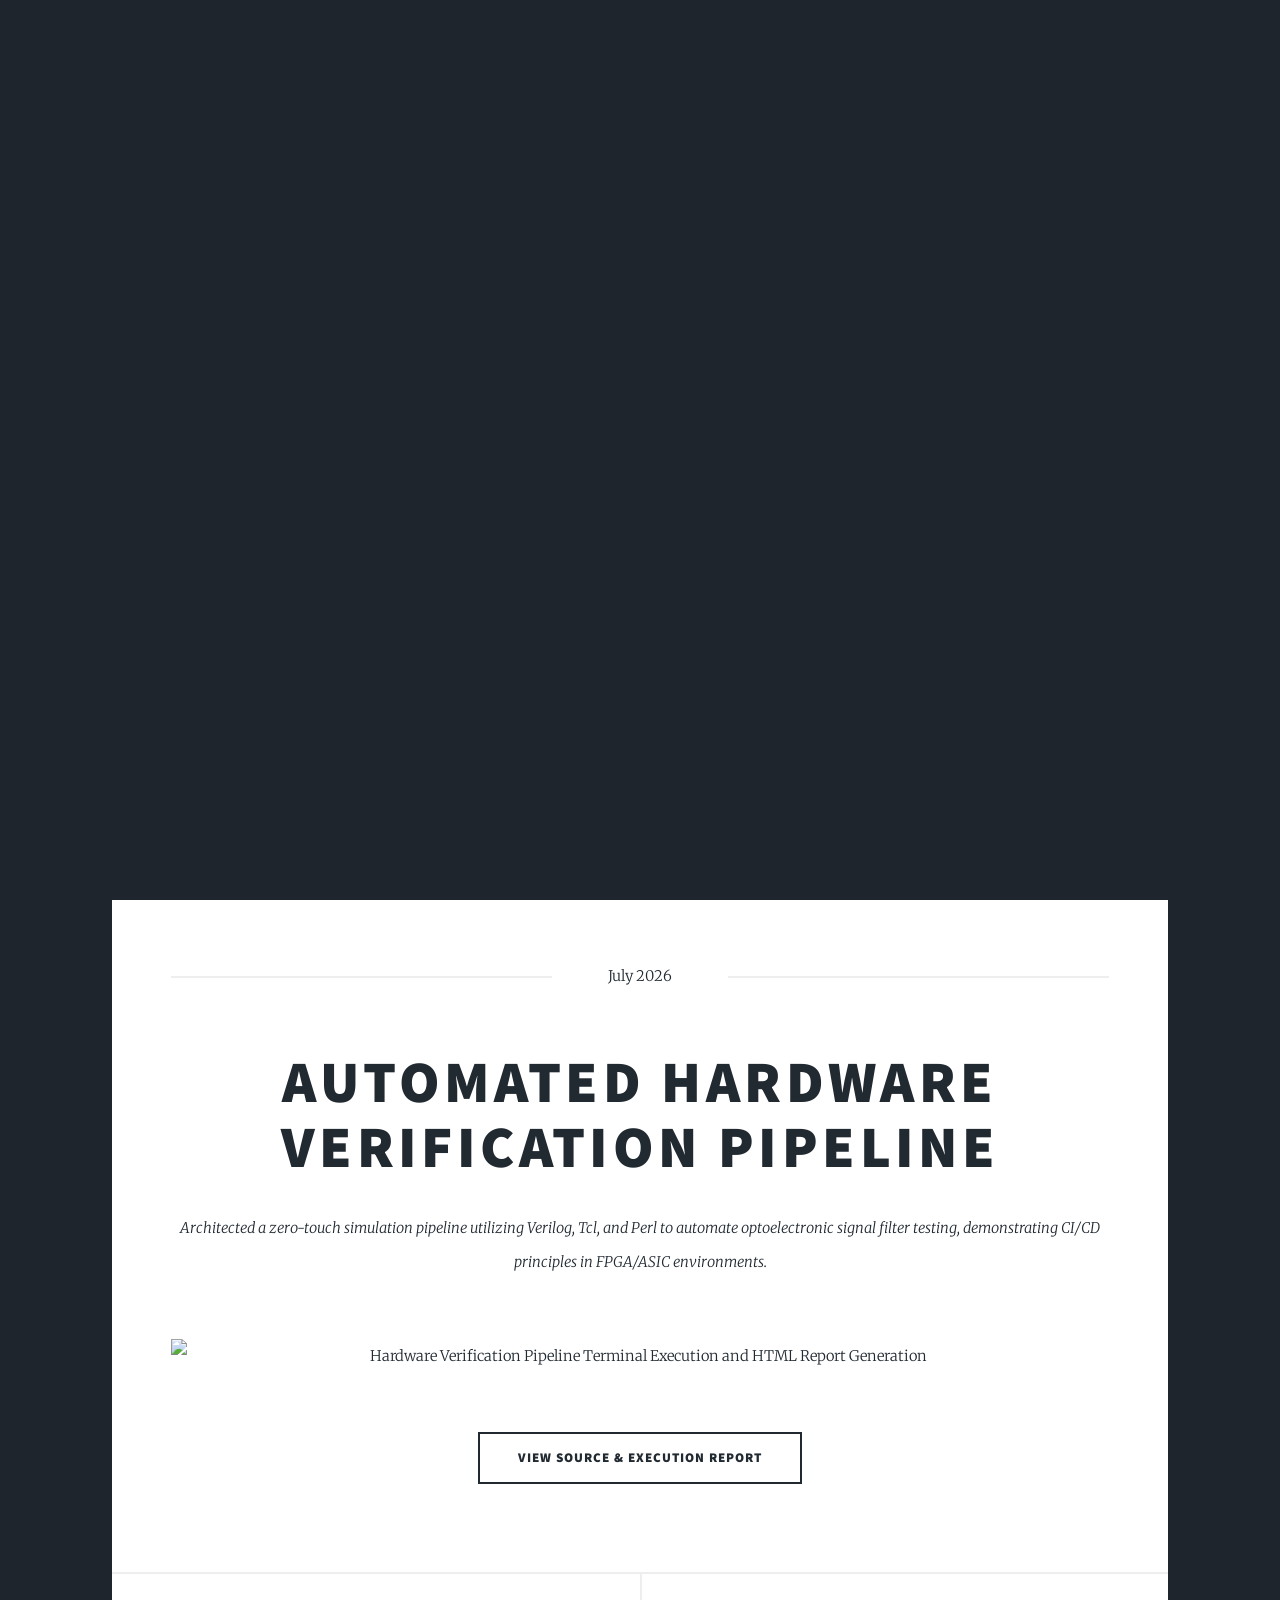
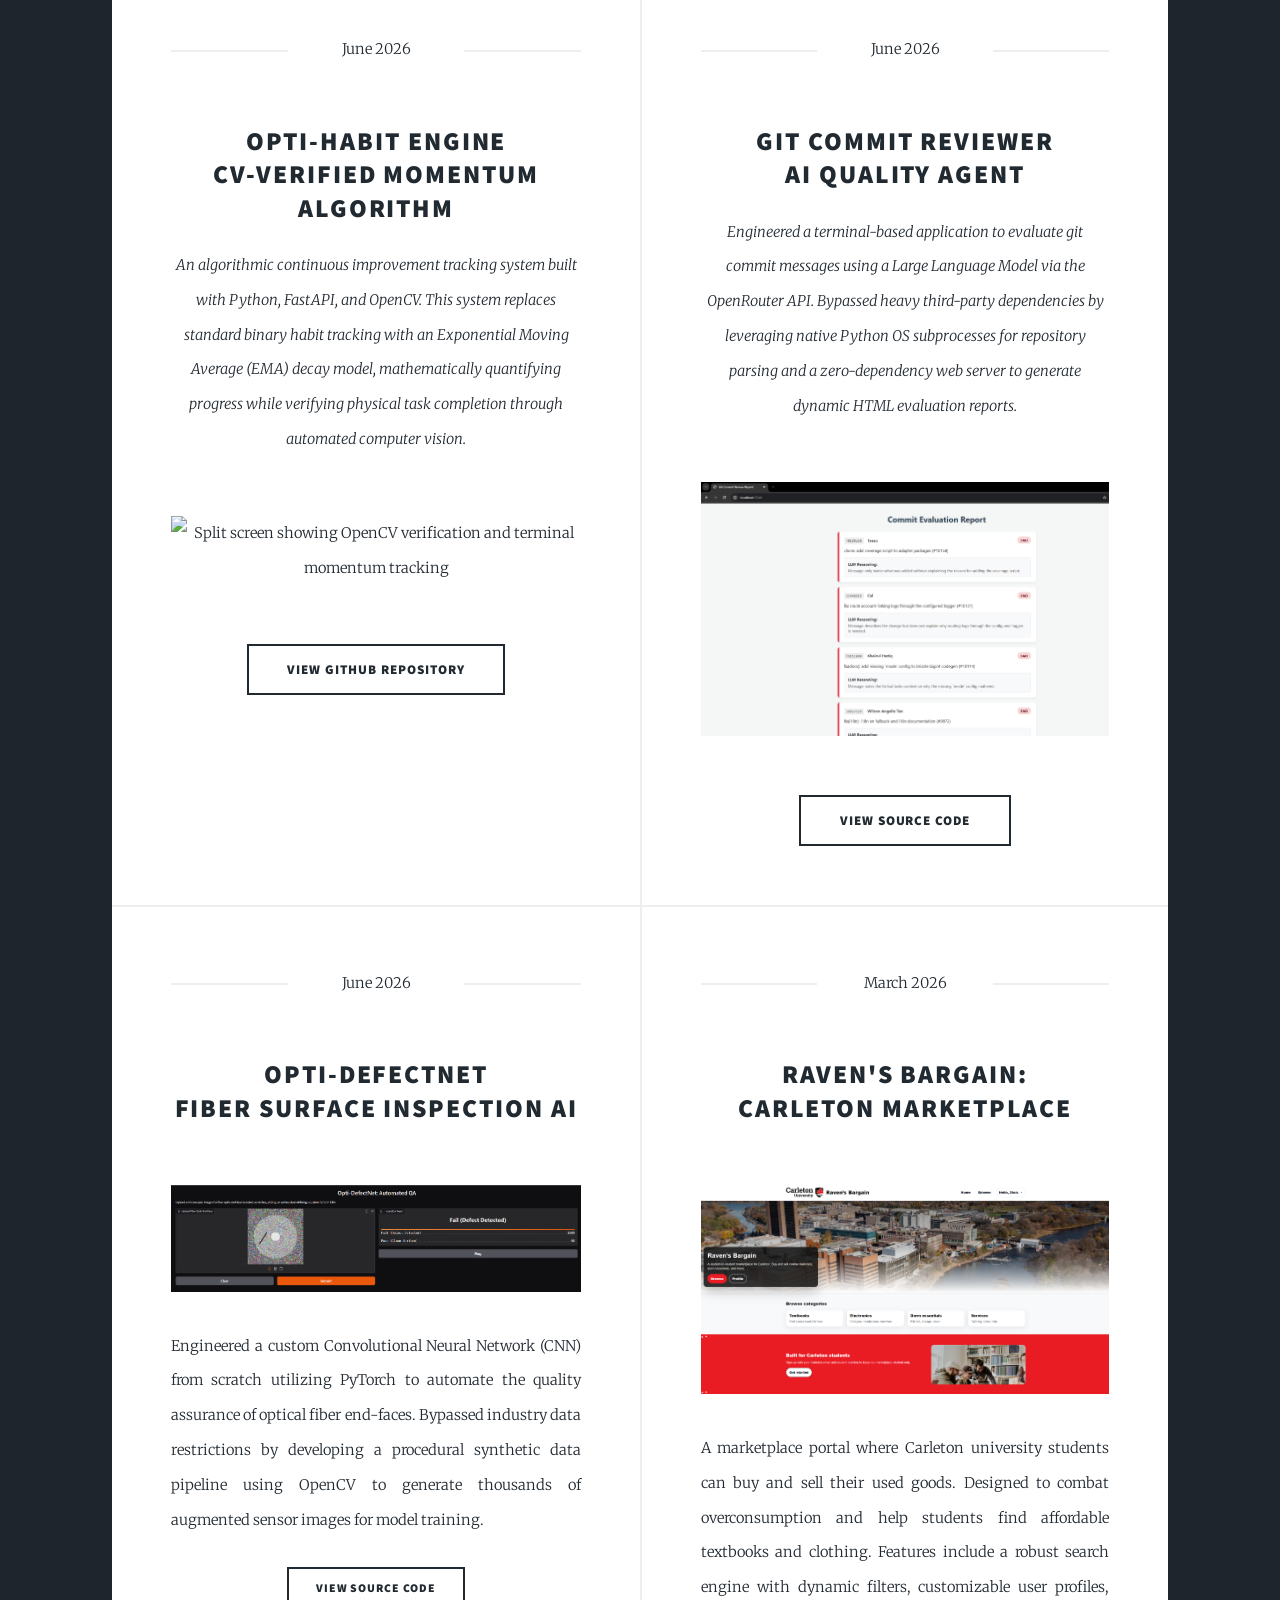
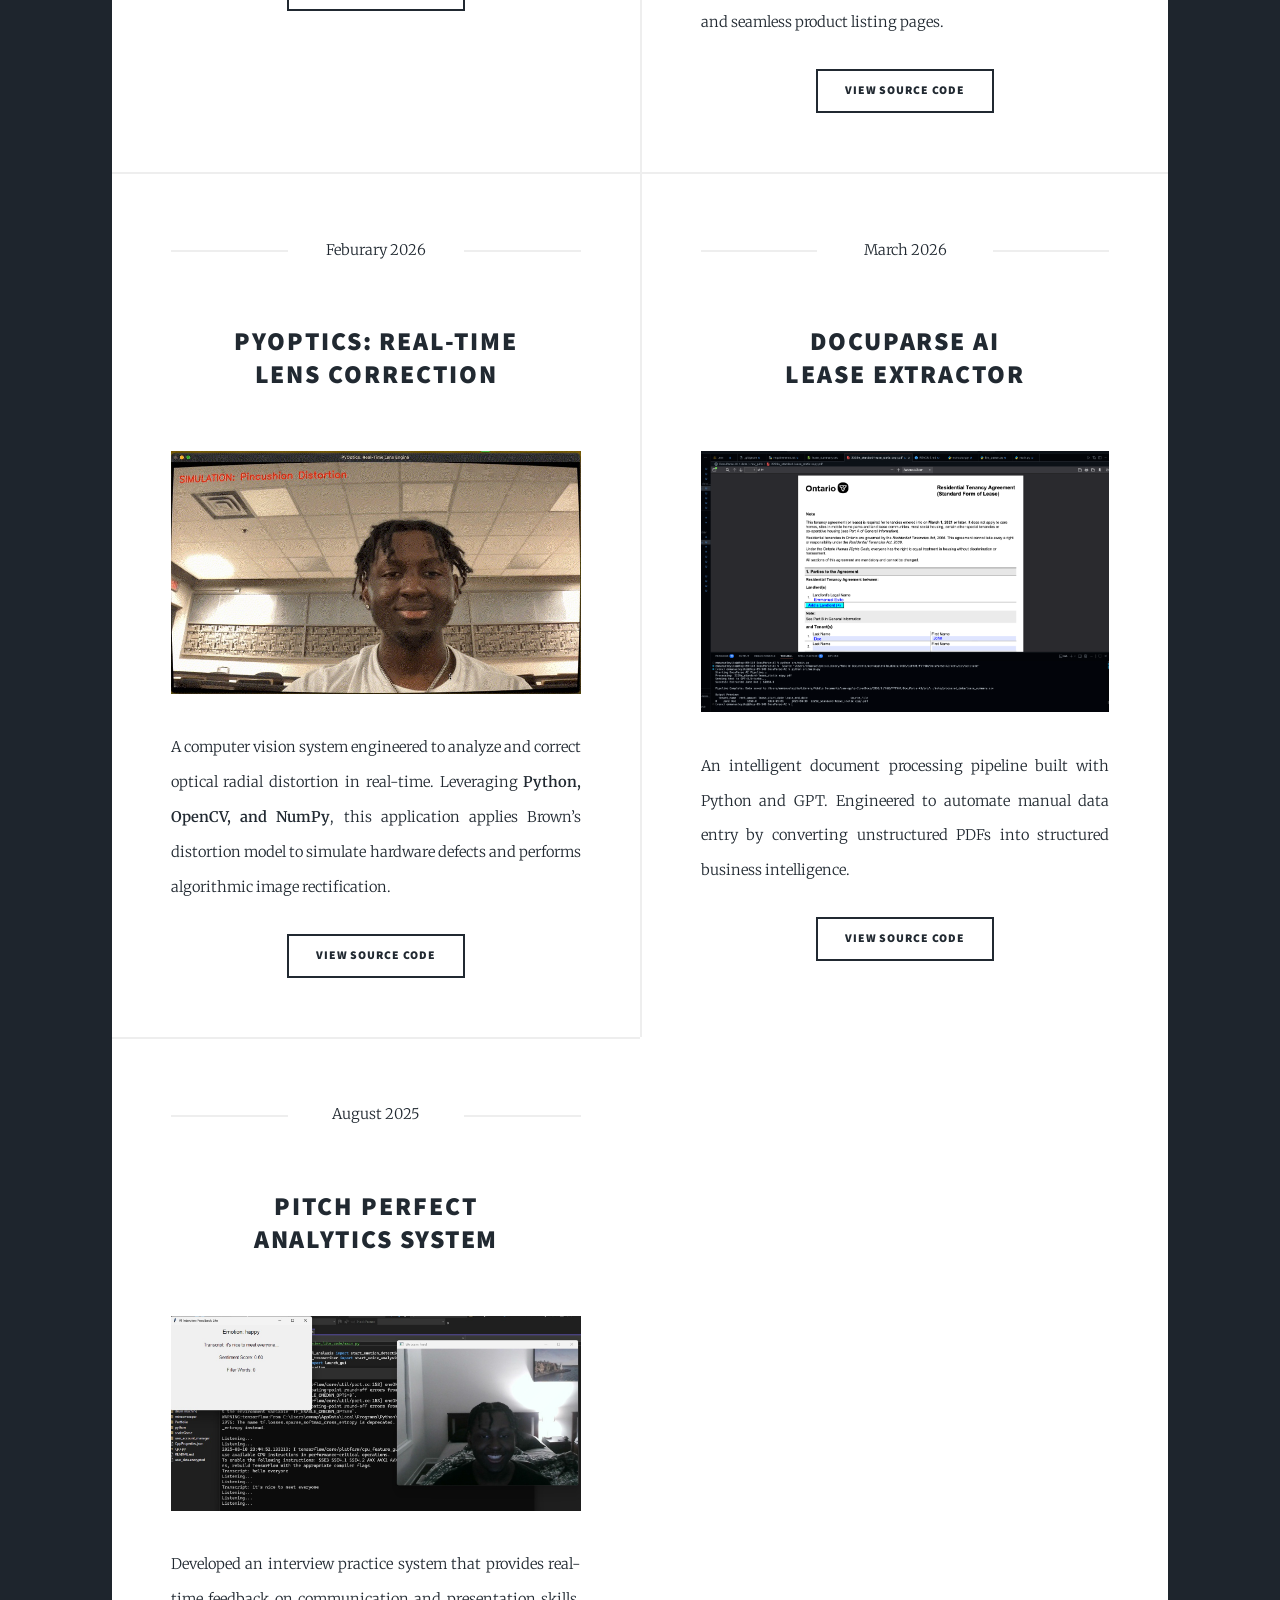
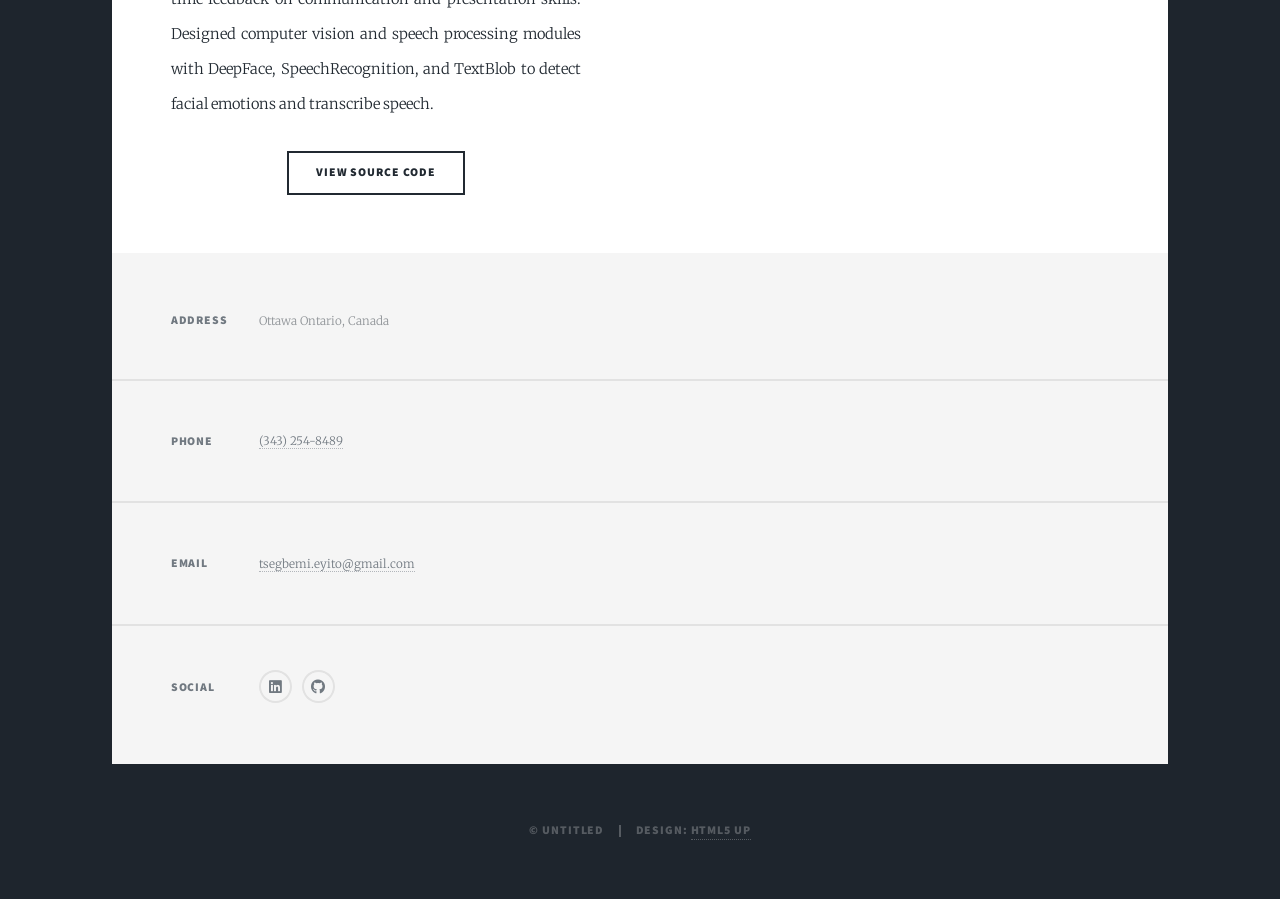
==== index.html @ b5f5ce16 "Refactor index.html for improved structure and content" ====
<!DOCTYPE HTML>
<html>
	<head>
		<title>Oritse-Tsegbemi's Portfolio</title>
		<meta charset="utf-8" />
		<meta name="viewport" content="width=device-width, initial-scale=1, user-scalable=no" />
		<link rel="stylesheet" href="assets/css/main.css" />
		<noscript><link rel="stylesheet" href="assets/css/noscript.css" /></noscript>
	</head>
	<body class="is-preload">

		<div id="wrapper" class="fade-in">

				<div id="intro">
						<h1>Oritse-Tsegbemi's <br />
						Portfolio</h1>
						<p>Bachelor of Information Technology undergraduate student specializing in Optical Systems <a href="https://www.linkedin.com/in/oritse-tsegbemi-eyito-aa58032a1/" target = "_blank" > <br /> @Oritse-Tsegbemi</a>
						<ul class="actions">
							<li><a href="#header" class="button icon solid solo fa-arrow-down scrolly">Continue</a></li>
						</ul>
					</div>

				<header id="header">
						<a href="index.html" class="logo">Oritse-Tsegbemi</a>
					</header>

				<nav id="nav">
						<ul class="links">
							<li class="active"><a href="index.html">Projects</a></li>
							<li><a href="reports.html">Reports</a></li>
							<li><a href="presentations.html">Presentations</a></li>
						</ul>
						<ul class="icons">
								<li><a href="https://www.linkedin.com/in/oritse-tsegbemi-eyito-aa58032a1/" target = "_blank" class="icon brands alt fa-linkedin"><span class="label">linkedin</span></a></li>
								<li><a href="https://github.com/EyitoCODE" target = "_blank"  class="icon brands alt fa-github"><span class="label">GitHub</span></a></li>
						</ul>
					</nav>

			<div id="main">




				<!-- FEATURED PROJECT: Automated Hardware Verification -->
<article class="post featured">
    <header class="major">
        <span class="date">July 2026</span>
        <h2><a href="https://github.com/eyitocode/automated-hw-verification" target="_blank" rel="noopener noreferrer">Automated Hardware<br />Verification Pipeline</a></h2>
        <p>Architected a zero-touch simulation pipeline utilizing Verilog, Tcl, and Perl to automate optoelectronic signal filter testing, demonstrating CI/CD principles in FPGA/ASIC environments.</p>
    </header>
    <a href="https://github.com/eyitocode/automated-hw-verification" target="_blank" rel="noopener noreferrer" class="image main">
        <img src="images/Projects/hw_verification_demo.gif" alt="Hardware Verification Pipeline Terminal Execution and HTML Report Generation" />
    </a>
    <ul class="actions special">
        <li><a href="https://github.com/eyitocode/automated-hw-verification" target="_blank" rel="noopener noreferrer" class="button large">View Source & Execution Report</a></li>
    </ul>
</article>



    <section class="posts"> 
	
		<article>
    <header class="major">
        <span class="date">June 2026</span>
        <h2><a href="https://github.com/eyitocode/opti-habit-engine">Opti-Habit Engine<br />
        CV-Verified Momentum Algorithm</a></h2>
        <p>An algorithmic continuous improvement tracking system built with Python, FastAPI, and OpenCV. This system replaces standard binary habit tracking with an Exponential Moving Average (EMA) decay model, mathematically quantifying progress while verifying physical task completion through automated computer vision.</p>
    </header>
    <a href="https://github.com/eyitocode/opti-habit-engine" class="image main"><img src="images/Projects/opti_habit_demo.gif" alt="Split screen showing OpenCV verification and terminal momentum tracking" /></a>
    <ul class="actions special">
        <li><a href="https://github.com/eyitocode/opti-habit-engine" class="button large">View GitHub Repository</a></li>
    </ul>
</article>
   
		<article>
        <header class="major">
            <span class="date">June 2026</span>
            <h2><a href="https://github.com/EyitoCODE/Git-commit-reviewer.git" target="_blank">Git Commit Reviewer<br />
            AI Quality Agent</a></h2>
            <p>Engineered a terminal-based application to evaluate git commit messages using a Large Language Model via the OpenRouter API. Bypassed heavy third-party dependencies by leveraging native Python OS subprocesses for repository parsing and a zero-dependency web server to generate dynamic HTML evaluation reports.</p>
        </header>
        <a href="https://github.com/EyitoCODE/Git-commit-reviewer.git" target="_blank" class="image main">
            <img src="images/Projects/git-commit-review-report.png" alt="Generated HTML Evaluation Report from Git Commit Reviewer" />
        </a>
        <ul class="actions special">
            <li><a href="https://github.com/EyitoCODE/Git-commit-reviewer.git" target="_blank" class="button large">View Source Code</a></li>
        </ul>
    </article>
		
        <article>
            <header class="major">
                <span class="date">June 2026</span>
                <h2><a href="https://github.com/EyitoCODE/opti-defectnet" target="_blank">Opti-DefectNet<br />
                Fiber Surface Inspection AI</a></h2>
            </header>
            <a href="https://github.com/EyitoCODE/opti-defectnet" target="_blank" class="image fit">
                <img src="images/Projects/opti_defect_demo.png" alt="Gradio Interface showing Opti-DefectNet inference" />
            </a>
            <p>Engineered a custom Convolutional Neural Network (CNN) from scratch utilizing PyTorch to automate the quality assurance of optical fiber end-faces. Bypassed industry data restrictions by developing a procedural synthetic data pipeline using OpenCV to generate thousands of augmented sensor images for model training.</p>
            <ul class="actions special">
                <li><a href="https://github.com/EyitoCODE/opti-defectnet" target="_blank" class="button">View Source Code</a></li>
            </ul>
        </article>

        <article>
          <header class="major">
                <span class="date">March 2026</span>
                <h2><a href="https://github.com/Carleton-BIT/group-projects-team-2-gradient-group.git" target="_blank">Raven's Bargain:<br />
                Carleton Marketplace</a></h2>
            </header>
            <a href="https://github.com/Carleton-BIT/group-projects-team-2-gradient-group.git" target="_blank" class="image fit">
                <img src="images/Projects/ravens_bargain_demo.png" alt="Raven's Bargain portal demonstration" />
            </a>
            <p>A marketplace portal where Carleton university students can buy and sell their used goods. Designed to combat overconsumption and help students find affordable textbooks and clothing. Features include a robust search engine with dynamic filters, customizable user profiles, and seamless product listing pages.</p>
            <ul class="actions special">
                <li><a href="https://github.com/Carleton-BIT/group-projects-team-2-gradient-group.git" target="_blank" class="button">View Source Code</a></li>
            </ul>
        </article>

        <article>
        <header class="major">
                <span class="date">Feburary 2026</span>
                <h2><a href="https://github.com/EyitoCODE/PyOptics-Correction" target="_blank">PyOptics: Real-Time<br />
                Lens Correction</a></h2>
            </header>
            <a href="https://github.com/EyitoCODE/PyOptics-Correction" target="_blank" class="image fit"><img src="images/Projects/pyoptics_demo.jpg" alt="Real-time optical distortion correction demonstration" /></a>
            <p>A computer vision system engineered to analyze and correct optical radial distortion in real-time. Leveraging <b>Python, OpenCV, and NumPy</b>, this application applies Brown’s distortion model to simulate hardware defects and performs algorithmic image rectification.</p>
            <ul class="actions special">
                <li><a href="https://github.com/EyitoCODE/PyOptics-Correction" target="_blank" class="button">View Source Code</a></li>
            </ul>
        </article>

        <article>
           <header class="major">
                <span class="date">March 2026</span>
                <h2><a href="https://github.com/EyitoCODE/DocuParse-AI" target="_blank">DocuParse AI<br /> Lease Extractor</a></h2>
            </header>
            <a href="https://github.com/EyitoCODE/DocuParse-AI" target="_blank" class="image fit"><img src="images/Projects/Parse_demo.png" alt="DocuParse AI Terminal Demonstration" /></a>
            <p>An intelligent document processing pipeline built with Python and GPT. Engineered to automate manual data entry by converting unstructured PDFs into structured business intelligence.</p>
            <ul class="actions special">
                <li><a href="https://github.com/EyitoCODE/DocuParse-AI" target="_blank" class="button">View Source Code</a></li>
            </ul>
        </article>
        
        <article>
              <header class="major">
                <span class="date">August 2025</span>
                <h2><a href="https://github.com/EyitoCODE/Communication-Coach" target="_blank">Pitch Perfect<br />
                Analytics System</a></h2>
            </header>
            <a href="https://github.com/EyitoCODE/Communication-Coach" target="_blank" class="image fit"><img src="images/Projects/pitch_perfect.jpg" alt="Pitch Perfect application interface" /></a>
            <p>Developed an interview practice system that provides real-time feedback on communication and presentation skills. Designed computer vision and speech processing modules with DeepFace, SpeechRecognition, and TextBlob to detect facial emotions and transcribe speech.</p>
            <ul class="actions special">
                <li><a href="https://github.com/EyitoCODE/Communication-Coach" target="_blank" class="button">View Source Code</a></li>
            </ul>
        </article>
    </section>
</div>

					<footer id="footer">
						<section class="split contact">
							<section class="alt">
								<h3>Address</h3>
								<p>Ottawa Ontario, Canada<br /></p>
							</section>
							<section>
								<h3>Phone</h3>
								<p><a href="#">(343) 254-8489</a></p>
							</section>
							<section>
								<h3>Email</h3>
								<p><a href="#">tsegbemi.eyito@gmail.com</a></p>
							</section>
							<section>
								<h3>Social</h3>
								<ul class="icons alt">
									<li><a href="https://www.linkedin.com/in/oritse-tsegbemi-eyito-aa58032a1/" target="_blank" class="icon brands alt fa-linkedin"><span class="label">linkedin</span></a></li>
									<li><a href="https://github.com/EyitoCODE" target="_blank" class="icon brands alt fa-github"><span class="label">GitHub</span></a></li>
								</ul>
							</section>
						</section>
					</footer>
			
				<div id="copyright">
						<ul><li>&copy; Untitled</li><li>Design: <a href="https://html5up.net">HTML5 UP</a></li></ul>
					</div>

			</div>

		<script src="assets/js/jquery.min.js"></script>
			<script src="assets/js/jquery.scrollex.min.js"></script>
			<script src="assets/js/jquery.scrolly.min.js"></script>
			<script src="assets/js/browser.min.js"></script>
			<script src="assets/js/breakpoints.min.js"></script>
			<script src="assets/js/util.js"></script>
			<script src="assets/js/main.js"></script>

	</body>
</html>
---- assets/css/main.css ----
@import url(fontawesome-all.min.css);
@import url("https://fonts.googleapis.com/css?family=Merriweather:300,700,300italic,700italic|Source+Sans+Pro:900");

/*
	Massively by HTML5 UP
	html5up.net | @ajlkn
	Free for personal and commercial use under the CCA 3.0 license (html5up.net/license)
*/

html, body, div, span, applet, object,
iframe, h1, h2, h3, h4, h5, h6, p, blockquote,
pre, a, abbr, acronym, address, big, cite,
code, del, dfn, em, img, ins, kbd, q, s, samp,
small, strike, strong, sub, sup, tt, var, b,
u, i, center, dl, dt, dd, ol, ul, li, fieldset,
form, label, legend, table, caption, tbody,
tfoot, thead, tr, th, td, article, aside,
canvas, details, embed, figure, figcaption,
footer, header, hgroup, menu, nav, output, ruby,
section, summary, time, mark, audio, video {
	margin: 0;
	padding: 0;
	border: 0;
	font-size: 100%;
	font: inherit;
	vertical-align: baseline;}

article, aside, details, figcaption, figure,
footer, header, hgroup, menu, nav, section {
	display: block;}

body {
	line-height: 1;
}

ol, ul {
	list-style: none;
}

blockquote, q {
	quotes: none;
}

	blockquote:before, blockquote:after, q:before, q:after {
		content: '';
		content: none;
	}

table {
	border-collapse: collapse;
	border-spacing: 0;
}

body {
	-webkit-text-size-adjust: none;
}

mark {
	background-color: transparent;
	color: inherit;
}

input::-moz-focus-inner {
	border: 0;
	padding: 0;
}

input, select, textarea {
	-moz-appearance: none;
	-webkit-appearance: none;
	-ms-appearance: none;
	appearance: none;
}

/* Basic */

	@-ms-viewport {
		width: device-width;
	}

	body {
		-ms-overflow-style: scrollbar;
	}

	@media screen and (max-width: 480px) {

		html, body {
			min-width: 320px;
		}

	}

	html {
		box-sizing: border-box;
	}

	*, *:before, *:after {
		box-sizing: inherit;
	}

	body {
		background-color: #1e252d;
	}

		body.is-preload *, body.is-preload *:before, body.is-preload *:after {
			-moz-animation: none !important;
			-webkit-animation: none !important;
			-ms-animation: none !important;
			animation: none !important;
			-moz-transition: none !important;
			-webkit-transition: none !important;
			-ms-transition: none !important;
			transition: none !important;
		}

/* Type */

	html {
		font-size: 16pt;
	}

		@media screen and (max-width: 1680px) {

			html {
				font-size: 12pt;
			}

		}

		@media screen and (max-width: 1280px) {

			html {
				font-size: 11pt;
			}

		}

		@media screen and (max-width: 360px) {

			html {
				font-size: 10pt;
			}

		}

	body {
		color: #212931;
	}

	body, input, select, textarea {
		font-family: "Merriweather", Georgia, serif;
		font-weight: 300;
		font-size: 1rem;
		line-height: 2.375;
	}

	a {
		-moz-transition: color 0.2s ease-in-out, background-color 0.2s ease-in-out, border-color 0.2s ease-in-out, box-shadow 0.2s ease-in-out;
		-webkit-transition: color 0.2s ease-in-out, background-color 0.2s ease-in-out, border-color 0.2s ease-in-out, box-shadow 0.2s ease-in-out;
		-ms-transition: color 0.2s ease-in-out, background-color 0.2s ease-in-out, border-color 0.2s ease-in-out, box-shadow 0.2s ease-in-out;
		transition: color 0.2s ease-in-out, background-color 0.2s ease-in-out, border-color 0.2s ease-in-out, box-shadow 0.2s ease-in-out;
		border-bottom: dotted 1px;
		text-decoration: none;
	}

		a:hover {
			border-bottom-color: transparent;
		}

	strong, b {
		font-weight: 600;
	}

	em, i {
		font-style: italic;
	}

	p {
		text-align: justify;
		margin: 0 0 2rem 0;
	}

	h1, h2, h3, h4, h5, h6 {
		font-family: "Source Sans Pro", Helvetica, sans-serif;
		font-weight: 900;
		line-height: 1.5;
		letter-spacing: 0.075em;
		text-transform: uppercase;
		margin: 0 0 1rem 0;
	}

		h1 a, h2 a, h3 a, h4 a, h5 a, h6 a {
			border-bottom: 0;
			color: inherit;
			text-decoration: none;
		}

	h1 {
		font-size: 4rem;
		line-height: 1.1;
		margin: 0 0 2rem 0;
	}

	h2 {
		font-size: 1.75rem;
		line-height: 1.3;
		margin: 0 0 1.5rem 0;
	}

	h3 {
		font-size: 1.25rem;
		margin: 0 0 1.5rem 0;
	}

	h4 {
		font-size: 1rem;
	}

	h5 {
		font-size: 0.9rem;
	}

	h6 {
		font-size: 0.8rem;
	}

	sub {
		font-size: 0.8rem;
		position: relative;
		top: 0.5rem;
	}

	sup {
		font-size: 0.8rem;
		position: relative;
		top: -0.5rem;
	}

	blockquote {
		border-left: solid 4px;
		font-style: italic;
		margin: 0 0 2rem 0;
		padding: 0.5rem 0 0.5rem 2rem;
	}

	code {
		border: solid 2px;
		font-family: "Courier New", monospace;
		font-size: 0.9rem;
		margin: 0 0.25rem;
		padding: 0.25rem 0.65rem;
	}

	pre {
		-webkit-overflow-scrolling: touch;
		font-family: "Courier New", monospace;
		font-size: 0.9rem;
		margin: 0 0 2rem 0;
	}

		pre code {
			display: block;
			line-height: 1.75;
			padding: 1rem 1.5rem;
			overflow-x: auto;
		}

	hr {
		border: 0;
		border-bottom: solid 2px;
		margin: 3rem 0;
	}

		hr.major {
			margin: 5rem 0;
		}

	.align-left {
		text-align: left;
	}

	.align-center {
		text-align: center;
	}

	.align-right {
		text-align: right;
	}

	input, select, textarea {
		color: #212931;
	}

	a {
		color: #212931;
		border-bottom-color: rgba(33, 41, 49, 0.5);
	}

		a:hover {
			border-bottom-color: transparent;
			color: #18bfef !important;
		}

	strong, b {
		color: #212931;
	}

	h1, h2, h3, h4, h5, h6 {
		color: #212931;
	}

	blockquote {
		border-left-color: #eeeeee;
	}

	code {
		background: rgba(220, 220, 220, 0.25);
		border-color: #eeeeee;
	}

	hr {
		border-bottom-color: #eeeeee;
	}

/* Row */

	.row {
		display: flex;
		flex-wrap: wrap;
		box-sizing: border-box;
		align-items: stretch;
	}

		.row > * {
			box-sizing: border-box;
		}

		.row.gtr-uniform > * > :last-child {
			margin-bottom: 0;
		}

		.row.aln-left {
			justify-content: flex-start;
		}

		.row.aln-center {
			justify-content: center;
		}

		.row.aln-right {
			justify-content: flex-end;
		}

		.row.aln-top {
			align-items: flex-start;
		}

		.row.aln-middle {
			align-items: center;
		}

		.row.aln-bottom {
			align-items: flex-end;
		}

		.row > .imp {
			order: -1;
		}

		.row > .col-1 {
			width: 8.33333%;
		}

		.row > .off-1 {
			margin-left: 8.33333%;
		}

		.row > .col-2 {
			width: 16.66667%;
		}

		.row > .off-2 {
			margin-left: 16.66667%;
		}

		.row > .col-3 {
			width: 25%;
		}

		.row > .off-3 {
			margin-left: 25%;
		}

		.row > .col-4 {
			width: 33.33333%;
		}

		.row > .off-4 {
			margin-left: 33.33333%;
		}

		.row > .col-5 {
			width: 41.66667%;
		}

		.row > .off-5 {
			margin-left: 41.66667%;
		}

		.row > .col-6 {
			width: 50%;
		}

		.row > .off-6 {
			margin-left: 50%;
		}

		.row > .col-7 {
			width: 58.33333%;
		}

		.row > .off-7 {
			margin-left: 58.33333%;
		}

		.row > .col-8 {
			width: 66.66667%;
		}

		.row > .off-8 {
			margin-left: 66.66667%;
		}

		.row > .col-9 {
			width: 75%;
		}

		.row > .off-9 {
			margin-left: 75%;
		}

		.row > .col-10 {
			width: 83.33333%;
		}

		.row > .off-10 {
			margin-left: 83.33333%;
		}

		.row > .col-11 {
			width: 91.66667%;
		}

		.row > .off-11 {
			margin-left: 91.66667%;
		}

		.row > .col-12 {
			width: 100%;
		}

		.row > .off-12 {
			margin-left: 100%;
		}

		.row.gtr-0 {
			margin-top: 0;
			margin-left: 0rem;
		}

			.row.gtr-0 > * {
				padding: 0 0 0 0rem;
			}

			.row.gtr-0.gtr-uniform {
				margin-top: 0rem;
			}

				.row.gtr-0.gtr-uniform > * {
					padding-top: 0rem;
				}

		.row.gtr-25 {
			margin-top: 0;
			margin-left: -0.375rem;
		}

			.row.gtr-25 > * {
				padding: 0 0 0 0.375rem;
			}

			.row.gtr-25.gtr-uniform {
				margin-top: -0.375rem;
			}

				.row.gtr-25.gtr-uniform > * {
					padding-top: 0.375rem;
				}

		.row.gtr-50 {
			margin-top: 0;
			margin-left: -0.75rem;
		}

			.row.gtr-50 > * {
				padding: 0 0 0 0.75rem;
			}

			.row.gtr-50.gtr-uniform {
				margin-top: -0.75rem;
			}

				.row.gtr-50.gtr-uniform > * {
					padding-top: 0.75rem;
				}

		.row {
			margin-top: 0;
			margin-left: -1.5rem;
		}

			.row > * {
				padding: 0 0 0 1.5rem;
			}

			.row.gtr-uniform {
				margin-top: -1.5rem;
			}

				.row.gtr-uniform > * {
					padding-top: 1.5rem;
				}

		.row.gtr-150 {
			margin-top: 0;
			margin-left: -2.25rem;
		}

			.row.gtr-150 > * {
				padding: 0 0 0 2.25rem;
			}

			.row.gtr-150.gtr-uniform {
				margin-top: -2.25rem;
			}

				.row.gtr-150.gtr-uniform > * {
					padding-top: 2.25rem;
				}

		.row.gtr-200 {
			margin-top: 0;
			margin-left: -3rem;
		}

			.row.gtr-200 > * {
				padding: 0 0 0 3rem;
			}

			.row.gtr-200.gtr-uniform {
				margin-top: -3rem;
			}

				.row.gtr-200.gtr-uniform > * {
					padding-top: 3rem;
				}

		@media screen and (max-width: 1680px) {

			.row {
				display: flex;
				flex-wrap: wrap;
				box-sizing: border-box;
				align-items: stretch;
			}

				.row > * {
					box-sizing: border-box;
				}

				.row.gtr-uniform > * > :last-child {
					margin-bottom: 0;
				}

				.row.aln-left {
					justify-content: flex-start;
				}

				.row.aln-center {
					justify-content: center;
				}

				.row.aln-right {
					justify-content: flex-end;
				}

				.row.aln-top {
					align-items: flex-start;
				}

				.row.aln-middle {
					align-items: center;
				}

				.row.aln-bottom {
					align-items: flex-end;
				}

				.row > .imp-xlarge {
					order: -1;
				}

				.row > .col-1-xlarge {
					width: 8.33333%;
				}

				.row > .off-1-xlarge {
					margin-left: 8.33333%;
				}

				.row > .col-2-xlarge {
					width: 16.66667%;
				}

				.row > .off-2-xlarge {
					margin-left: 16.66667%;
				}

				.row > .col-3-xlarge {
					width: 25%;
				}

				.row > .off-3-xlarge {
					margin-left: 25%;
				}

				.row > .col-4-xlarge {
					width: 33.33333%;
				}

				.row > .off-4-xlarge {
					margin-left: 33.33333%;
				}

				.row > .col-5-xlarge {
					width: 41.66667%;
				}

				.row > .off-5-xlarge {
					margin-left: 41.66667%;
				}

				.row > .col-6-xlarge {
					width: 50%;
				}

				.row > .off-6-xlarge {
					margin-left: 50%;
				}

				.row > .col-7-xlarge {
					width: 58.33333%;
				}

				.row > .off-7-xlarge {
					margin-left: 58.33333%;
				}

				.row > .col-8-xlarge {
					width: 66.66667%;
				}

				.row > .off-8-xlarge {
					margin-left: 66.66667%;
				}

				.row > .col-9-xlarge {
					width: 75%;
				}

				.row > .off-9-xlarge {
					margin-left: 75%;
				}

				.row > .col-10-xlarge {
					width: 83.33333%;
				}

				.row > .off-10-xlarge {
					margin-left: 83.33333%;
				}

				.row > .col-11-xlarge {
					width: 91.66667%;
				}

				.row > .off-11-xlarge {
					margin-left: 91.66667%;
				}

				.row > .col-12-xlarge {
					width: 100%;
				}

				.row > .off-12-xlarge {
					margin-left: 100%;
				}

				.row.gtr-0 {
					margin-top: 0;
					margin-left: 0rem;
				}

					.row.gtr-0 > * {
						padding: 0 0 0 0rem;
					}

					.row.gtr-0.gtr-uniform {
						margin-top: 0rem;
					}

						.row.gtr-0.gtr-uniform > * {
							padding-top: 0rem;
						}

				.row.gtr-25 {
					margin-top: 0;
					margin-left: -0.375rem;
				}

					.row.gtr-25 > * {
						padding: 0 0 0 0.375rem;
					}

					.row.gtr-25.gtr-uniform {
						margin-top: -0.375rem;
					}

						.row.gtr-25.gtr-uniform > * {
							padding-top: 0.375rem;
						}

				.row.gtr-50 {
					margin-top: 0;
					margin-left: -0.75rem;
				}

					.row.gtr-50 > * {
						padding: 0 0 0 0.75rem;
					}

					.row.gtr-50.gtr-uniform {
						margin-top: -0.75rem;
					}

						.row.gtr-50.gtr-uniform > * {
							padding-top: 0.75rem;
						}

				.row {
					margin-top: 0;
					margin-left: -1.5rem;
				}

					.row > * {
						padding: 0 0 0 1.5rem;
					}

					.row.gtr-uniform {
						margin-top: -1.5rem;
					}

						.row.gtr-uniform > * {
							padding-top: 1.5rem;
						}

				.row.gtr-150 {
					margin-top: 0;
					margin-left: -2.25rem;
				}

					.row.gtr-150 > * {
						padding: 0 0 0 2.25rem;
					}

					.row.gtr-150.gtr-uniform {
						margin-top: -2.25rem;
					}

						.row.gtr-150.gtr-uniform > * {
							padding-top: 2.25rem;
						}

				.row.gtr-200 {
					margin-top: 0;
					margin-left: -3rem;
				}

					.row.gtr-200 > * {
						padding: 0 0 0 3rem;
					}

					.row.gtr-200.gtr-uniform {
						margin-top: -3rem;
					}

						.row.gtr-200.gtr-uniform > * {
							padding-top: 3rem;
						}

		}

		@media screen and (max-width: 1280px) {

			.row {
				display: flex;
				flex-wrap: wrap;
				box-sizing: border-box;
				align-items: stretch;
			}

				.row > * {
					box-sizing: border-box;
				}

				.row.gtr-uniform > * > :last-child {
					margin-bottom: 0;
				}

				.row.aln-left {
					justify-content: flex-start;
				}

				.row.aln-center {
					justify-content: center;
				}

				.row.aln-right {
					justify-content: flex-end;
				}

				.row.aln-top {
					align-items: flex-start;
				}

				.row.aln-middle {
					align-items: center;
				}

				.row.aln-bottom {
					align-items: flex-end;
				}

				.row > .imp-large {
					order: -1;
				}

				.row > .col-1-large {
					width: 8.33333%;
				}

				.row > .off-1-large {
					margin-left: 8.33333%;
				}

				.row > .col-2-large {
					width: 16.66667%;
				}

				.row > .off-2-large {
					margin-left: 16.66667%;
				}

				.row > .col-3-large {
					width: 25%;
				}

				.row > .off-3-large {
					margin-left: 25%;
				}

				.row > .col-4-large {
					width: 33.33333%;
				}

				.row > .off-4-large {
					margin-left: 33.33333%;
				}

				.row > .col-5-large {
					width: 41.66667%;
				}

				.row > .off-5-large {
					margin-left: 41.66667%;
				}

				.row > .col-6-large {
					width: 50%;
				}

				.row > .off-6-large {
					margin-left: 50%;
				}

				.row > .col-7-large {
					width: 58.33333%;
				}

				.row > .off-7-large {
					margin-left: 58.33333%;
				}

				.row > .col-8-large {
					width: 66.66667%;
				}

				.row > .off-8-large {
					margin-left: 66.66667%;
				}

				.row > .col-9-large {
					width: 75%;
				}

				.row > .off-9-large {
					margin-left: 75%;
				}

				.row > .col-10-large {
					width: 83.33333%;
				}

				.row > .off-10-large {
					margin-left: 83.33333%;
				}

				.row > .col-11-large {
					width: 91.66667%;
				}

				.row > .off-11-large {
					margin-left: 91.66667%;
				}

				.row > .col-12-large {
					width: 100%;
				}

				.row > .off-12-large {
					margin-left: 100%;
				}

				.row.gtr-0 {
					margin-top: 0;
					margin-left: 0rem;
				}

					.row.gtr-0 > * {
						padding: 0 0 0 0rem;
					}

					.row.gtr-0.gtr-uniform {
						margin-top: 0rem;
					}

						.row.gtr-0.gtr-uniform > * {
							padding-top: 0rem;
						}

				.row.gtr-25 {
					margin-top: 0;
					margin-left: -0.375rem;
				}

					.row.gtr-25 > * {
						padding: 0 0 0 0.375rem;
					}

					.row.gtr-25.gtr-uniform {
						margin-top: -0.375rem;
					}

						.row.gtr-25.gtr-uniform > * {
							padding-top: 0.375rem;
						}

				.row.gtr-50 {
					margin-top: 0;
					margin-left: -0.75rem;
				}

					.row.gtr-50 > * {
						padding: 0 0 0 0.75rem;
					}

					.row.gtr-50.gtr-uniform {
						margin-top: -0.75rem;
					}

						.row.gtr-50.gtr-uniform > * {
							padding-top: 0.75rem;
						}

				.row {
					margin-top: 0;
					margin-left: -1.5rem;
				}

					.row > * {
						padding: 0 0 0 1.5rem;
					}

					.row.gtr-uniform {
						margin-top: -1.5rem;
					}

						.row.gtr-uniform > * {
							padding-top: 1.5rem;
						}

				.row.gtr-150 {
					margin-top: 0;
					margin-left: -2.25rem;
				}

					.row.gtr-150 > * {
						padding: 0 0 0 2.25rem;
					}

					.row.gtr-150.gtr-uniform {
						margin-top: -2.25rem;
					}

						.row.gtr-150.gtr-uniform > * {
							padding-top: 2.25rem;
						}

				.row.gtr-200 {
					margin-top: 0;
					margin-left: -3rem;
				}

					.row.gtr-200 > * {
						padding: 0 0 0 3rem;
					}

					.row.gtr-200.gtr-uniform {
						margin-top: -3rem;
					}

						.row.gtr-200.gtr-uniform > * {
							padding-top: 3rem;
						}

		}

		@media screen and (max-width: 980px) {

			.row {
				display: flex;
				flex-wrap: wrap;
				box-sizing: border-box;
				align-items: stretch;
			}

				.row > * {
					box-sizing: border-box;
				}

				.row.gtr-uniform > * > :last-child {
					margin-bottom: 0;
				}

				.row.aln-left {
					justify-content: flex-start;
				}

				.row.aln-center {
					justify-content: center;
				}

				.row.aln-right {
					justify-content: flex-end;
				}

				.row.aln-top {
					align-items: flex-start;
				}

				.row.aln-middle {
					align-items: center;
				}

				.row.aln-bottom {
					align-items: flex-end;
				}

				.row > .imp-medium {
					order: -1;
				}

				.row > .col-1-medium {
					width: 8.33333%;
				}

				.row > .off-1-medium {
					margin-left: 8.33333%;
				}

				.row > .col-2-medium {
					width: 16.66667%;
				}

				.row > .off-2-medium {
					margin-left: 16.66667%;
				}

				.row > .col-3-medium {
					width: 25%;
				}

				.row > .off-3-medium {
					margin-left: 25%;
				}

				.row > .col-4-medium {
					width: 33.33333%;
				}

				.row > .off-4-medium {
					margin-left: 33.33333%;
				}

				.row > .col-5-medium {
					width: 41.66667%;
				}

				.row > .off-5-medium {
					margin-left: 41.66667%;
				}

				.row > .col-6-medium {
					width: 50%;
				}

				.row > .off-6-medium {
					margin-left: 50%;
				}

				.row > .col-7-medium {
					width: 58.33333%;
				}

				.row > .off-7-medium {
					margin-left: 58.33333%;
				}

				.row > .col-8-medium {
					width: 66.66667%;
				}

				.row > .off-8-medium {
					margin-left: 66.66667%;
				}

				.row > .col-9-medium {
					width: 75%;
				}

				.row > .off-9-medium {
					margin-left: 75%;
				}

				.row > .col-10-medium {
					width: 83.33333%;
				}

				.row > .off-10-medium {
					margin-left: 83.33333%;
				}

				.row > .col-11-medium {
					width: 91.66667%;
				}

				.row > .off-11-medium {
					margin-left: 91.66667%;
				}

				.row > .col-12-medium {
					width: 100%;
				}

				.row > .off-12-medium {
					margin-left: 100%;
				}

				.row.gtr-0 {
					margin-top: 0;
					margin-left: 0rem;
				}

					.row.gtr-0 > * {
						padding: 0 0 0 0rem;
					}

					.row.gtr-0.gtr-uniform {
						margin-top: 0rem;
					}

						.row.gtr-0.gtr-uniform > * {
							padding-top: 0rem;
						}

				.row.gtr-25 {
					margin-top: 0;
					margin-left: -0.375rem;
				}

					.row.gtr-25 > * {
						padding: 0 0 0 0.375rem;
					}

					.row.gtr-25.gtr-uniform {
						margin-top: -0.375rem;
					}

						.row.gtr-25.gtr-uniform > * {
							padding-top: 0.375rem;
						}

				.row.gtr-50 {
					margin-top: 0;
					margin-left: -0.75rem;
				}

					.row.gtr-50 > * {
						padding: 0 0 0 0.75rem;
					}

					.row.gtr-50.gtr-uniform {
						margin-top: -0.75rem;
					}

						.row.gtr-50.gtr-uniform > * {
							padding-top: 0.75rem;
						}

				.row {
					margin-top: 0;
					margin-left: -1.5rem;
				}

					.row > * {
						padding: 0 0 0 1.5rem;
					}

					.row.gtr-uniform {
						margin-top: -1.5rem;
					}

						.row.gtr-uniform > * {
							padding-top: 1.5rem;
						}

				.row.gtr-150 {
					margin-top: 0;
					margin-left: -2.25rem;
				}

					.row.gtr-150 > * {
						padding: 0 0 0 2.25rem;
					}

					.row.gtr-150.gtr-uniform {
						margin-top: -2.25rem;
					}

						.row.gtr-150.gtr-uniform > * {
							padding-top: 2.25rem;
						}

				.row.gtr-200 {
					margin-top: 0;
					margin-left: -3rem;
				}

					.row.gtr-200 > * {
						padding: 0 0 0 3rem;
					}

					.row.gtr-200.gtr-uniform {
						margin-top: -3rem;
					}

						.row.gtr-200.gtr-uniform > * {
							padding-top: 3rem;
						}

		}

		@media screen and (max-width: 736px) {

			.row {
				display: flex;
				flex-wrap: wrap;
				box-sizing: border-box;
				align-items: stretch;
			}

				.row > * {
					box-sizing: border-box;
				}

				.row.gtr-uniform > * > :last-child {
					margin-bottom: 0;
				}

				.row.aln-left {
					justify-content: flex-start;
				}

				.row.aln-center {
					justify-content: center;
				}

				.row.aln-right {
					justify-content: flex-end;
				}

				.row.aln-top {
					align-items: flex-start;
				}

				.row.aln-middle {
					align-items: center;
				}

				.row.aln-bottom {
					align-items: flex-end;
				}

				.row > .imp-small {
					order: -1;
				}

				.row > .col-1-small {
					width: 8.33333%;
				}

				.row > .off-1-small {
					margin-left: 8.33333%;
				}

				.row > .col-2-small {
					width: 16.66667%;
				}

				.row > .off-2-small {
					margin-left: 16.66667%;
				}

				.row > .col-3-small {
					width: 25%;
				}

				.row > .off-3-small {
					margin-left: 25%;
				}

				.row > .col-4-small {
					width: 33.33333%;
				}

				.row > .off-4-small {
					margin-left: 33.33333%;
				}

				.row > .col-5-small {
					width: 41.66667%;
				}

				.row > .off-5-small {
					margin-left: 41.66667%;
				}

				.row > .col-6-small {
					width: 50%;
				}

				.row > .off-6-small {
					margin-left: 50%;
				}

				.row > .col-7-small {
					width: 58.33333%;
				}

				.row > .off-7-small {
					margin-left: 58.33333%;
				}

				.row > .col-8-small {
					width: 66.66667%;
				}

				.row > .off-8-small {
					margin-left: 66.66667%;
				}

				.row > .col-9-small {
					width: 75%;
				}

				.row > .off-9-small {
					margin-left: 75%;
				}

				.row > .col-10-small {
					width: 83.33333%;
				}

				.row > .off-10-small {
					margin-left: 83.33333%;
				}

				.row > .col-11-small {
					width: 91.66667%;
				}

				.row > .off-11-small {
					margin-left: 91.66667%;
				}

				.row > .col-12-small {
					width: 100%;
				}

				.row > .off-12-small {
					margin-left: 100%;
				}

				.row.gtr-0 {
					margin-top: 0;
					margin-left: 0rem;
				}

					.row.gtr-0 > * {
						padding: 0 0 0 0rem;
					}

					.row.gtr-0.gtr-uniform {
						margin-top: 0rem;
					}

						.row.gtr-0.gtr-uniform > * {
							padding-top: 0rem;
						}

				.row.gtr-25 {
					margin-top: 0;
					margin-left: -0.375rem;
				}

					.row.gtr-25 > * {
						padding: 0 0 0 0.375rem;
					}

					.row.gtr-25.gtr-uniform {
						margin-top: -0.375rem;
					}

						.row.gtr-25.gtr-uniform > * {
							padding-top: 0.375rem;
						}

				.row.gtr-50 {
					margin-top: 0;
					margin-left: -0.75rem;
				}

					.row.gtr-50 > * {
						padding: 0 0 0 0.75rem;
					}

					.row.gtr-50.gtr-uniform {
						margin-top: -0.75rem;
					}

						.row.gtr-50.gtr-uniform > * {
							padding-top: 0.75rem;
						}

				.row {
					margin-top: 0;
					margin-left: -1.5rem;
				}

					.row > * {
						padding: 0 0 0 1.5rem;
					}

					.row.gtr-uniform {
						margin-top: -1.5rem;
					}

						.row.gtr-uniform > * {
							padding-top: 1.5rem;
						}

				.row.gtr-150 {
					margin-top: 0;
					margin-left: -2.25rem;
				}

					.row.gtr-150 > * {
						padding: 0 0 0 2.25rem;
					}

					.row.gtr-150.gtr-uniform {
						margin-top: -2.25rem;
					}

						.row.gtr-150.gtr-uniform > * {
							padding-top: 2.25rem;
						}

				.row.gtr-200 {
					margin-top: 0;
					margin-left: -3rem;
				}

					.row.gtr-200 > * {
						padding: 0 0 0 3rem;
					}

					.row.gtr-200.gtr-uniform {
						margin-top: -3rem;
					}

						.row.gtr-200.gtr-uniform > * {
							padding-top: 3rem;
						}

		}

		@media screen and (max-width: 480px) {

			.row {
				display: flex;
				flex-wrap: wrap;
				box-sizing: border-box;
				align-items: stretch;
			}

				.row > * {
					box-sizing: border-box;
				}

				.row.gtr-uniform > * > :last-child {
					margin-bottom: 0;
				}

				.row.aln-left {
					justify-content: flex-start;
				}

				.row.aln-center {
					justify-content: center;
				}

				.row.aln-right {
					justify-content: flex-end;
				}

				.row.aln-top {
					align-items: flex-start;
				}

				.row.aln-middle {
					align-items: center;
				}

				.row.aln-bottom {
					align-items: flex-end;
				}

				.row > .imp-xsmall {
					order: -1;
				}

				.row > .col-1-xsmall {
					width: 8.33333%;
				}

				.row > .off-1-xsmall {
					margin-left: 8.33333%;
				}

				.row > .col-2-xsmall {
					width: 16.66667%;
				}

				.row > .off-2-xsmall {
					margin-left: 16.66667%;
				}

				.row > .col-3-xsmall {
					width: 25%;
				}

				.row > .off-3-xsmall {
					margin-left: 25%;
				}

				.row > .col-4-xsmall {
					width: 33.33333%;
				}

				.row > .off-4-xsmall {
					margin-left: 33.33333%;
				}

				.row > .col-5-xsmall {
					width: 41.66667%;
				}

				.row > .off-5-xsmall {
					margin-left: 41.66667%;
				}

				.row > .col-6-xsmall {
					width: 50%;
				}

				.row > .off-6-xsmall {
					margin-left: 50%;
				}

				.row > .col-7-xsmall {
					width: 58.33333%;
				}

				.row > .off-7-xsmall {
					margin-left: 58.33333%;
				}

				.row > .col-8-xsmall {
					width: 66.66667%;
				}

				.row > .off-8-xsmall {
					margin-left: 66.66667%;
				}

				.row > .col-9-xsmall {
					width: 75%;
				}

				.row > .off-9-xsmall {
					margin-left: 75%;
				}

				.row > .col-10-xsmall {
					width: 83.33333%;
				}

				.row > .off-10-xsmall {
					margin-left: 83.33333%;
				}

				.row > .col-11-xsmall {
					width: 91.66667%;
				}

				.row > .off-11-xsmall {
					margin-left: 91.66667%;
				}

				.row > .col-12-xsmall {
					width: 100%;
				}

				.row > .off-12-xsmall {
					margin-left: 100%;
				}

				.row.gtr-0 {
					margin-top: 0;
					margin-left: 0rem;
				}

					.row.gtr-0 > * {
						padding: 0 0 0 0rem;
					}

					.row.gtr-0.gtr-uniform {
						margin-top: 0rem;
					}

						.row.gtr-0.gtr-uniform > * {
							padding-top: 0rem;
						}

				.row.gtr-25 {
					margin-top: 0;
					margin-left: -0.375rem;
				}

					.row.gtr-25 > * {
						padding: 0 0 0 0.375rem;
					}

					.row.gtr-25.gtr-uniform {
						margin-top: -0.375rem;
					}

						.row.gtr-25.gtr-uniform > * {
							padding-top: 0.375rem;
						}

				.row.gtr-50 {
					margin-top: 0;
					margin-left: -0.75rem;
				}

					.row.gtr-50 > * {
						padding: 0 0 0 0.75rem;
					}

					.row.gtr-50.gtr-uniform {
						margin-top: -0.75rem;
					}

						.row.gtr-50.gtr-uniform > * {
							padding-top: 0.75rem;
						}

				.row {
					margin-top: 0;
					margin-left: -1.5rem;
				}

					.row > * {
						padding: 0 0 0 1.5rem;
					}

					.row.gtr-uniform {
						margin-top: -1.5rem;
					}

						.row.gtr-uniform > * {
							padding-top: 1.5rem;
						}

				.row.gtr-150 {
					margin-top: 0;
					margin-left: -2.25rem;
				}

					.row.gtr-150 > * {
						padding: 0 0 0 2.25rem;
					}

					.row.gtr-150.gtr-uniform {
						margin-top: -2.25rem;
					}

						.row.gtr-150.gtr-uniform > * {
							padding-top: 2.25rem;
						}

				.row.gtr-200 {
					margin-top: 0;
					margin-left: -3rem;
				}

					.row.gtr-200 > * {
						padding: 0 0 0 3rem;
					}

					.row.gtr-200.gtr-uniform {
						margin-top: -3rem;
					}

						.row.gtr-200.gtr-uniform > * {
							padding-top: 3rem;
						}

		}

		@media screen and (max-width: 360px) {

			.row {
				display: flex;
				flex-wrap: wrap;
				box-sizing: border-box;
				align-items: stretch;
			}

				.row > * {
					box-sizing: border-box;
				}

				.row.gtr-uniform > * > :last-child {
					margin-bottom: 0;
				}

				.row.aln-left {
					justify-content: flex-start;
				}

				.row.aln-center {
					justify-content: center;
				}

				.row.aln-right {
					justify-content: flex-end;
				}

				.row.aln-top {
					align-items: flex-start;
				}

				.row.aln-middle {
					align-items: center;
				}

				.row.aln-bottom {
					align-items: flex-end;
				}

				.row > .imp-xxsmall {
					order: -1;
				}

				.row > .col-1-xxsmall {
					width: 8.33333%;
				}

				.row > .off-1-xxsmall {
					margin-left: 8.33333%;
				}

				.row > .col-2-xxsmall {
					width: 16.66667%;
				}

				.row > .off-2-xxsmall {
					margin-left: 16.66667%;
				}

				.row > .col-3-xxsmall {
					width: 25%;
				}

				.row > .off-3-xxsmall {
					margin-left: 25%;
				}

				.row > .col-4-xxsmall {
					width: 33.33333%;
				}

				.row > .off-4-xxsmall {
					margin-left: 33.33333%;
				}

				.row > .col-5-xxsmall {
					width: 41.66667%;
				}

				.row > .off-5-xxsmall {
					margin-left: 41.66667%;
				}

				.row > .col-6-xxsmall {
					width: 50%;
				}

				.row > .off-6-xxsmall {
					margin-left: 50%;
				}

				.row > .col-7-xxsmall {
					width: 58.33333%;
				}

				.row > .off-7-xxsmall {
					margin-left: 58.33333%;
				}

				.row > .col-8-xxsmall {
					width: 66.66667%;
				}

				.row > .off-8-xxsmall {
					margin-left: 66.66667%;
				}

				.row > .col-9-xxsmall {
					width: 75%;
				}

				.row > .off-9-xxsmall {
					margin-left: 75%;
				}

				.row > .col-10-xxsmall {
					width: 83.33333%;
				}

				.row > .off-10-xxsmall {
					margin-left: 83.33333%;
				}

				.row > .col-11-xxsmall {
					width: 91.66667%;
				}

				.row > .off-11-xxsmall {
					margin-left: 91.66667%;
				}

				.row > .col-12-xxsmall {
					width: 100%;
				}

				.row > .off-12-xxsmall {
					margin-left: 100%;
				}

				.row.gtr-0 {
					margin-top: 0;
					margin-left: 0rem;
				}

					.row.gtr-0 > * {
						padding: 0 0 0 0rem;
					}

					.row.gtr-0.gtr-uniform {
						margin-top: 0rem;
					}

						.row.gtr-0.gtr-uniform > * {
							padding-top: 0rem;
						}

				.row.gtr-25 {
					margin-top: 0;
					margin-left: -0.375rem;
				}

					.row.gtr-25 > * {
						padding: 0 0 0 0.375rem;
					}

					.row.gtr-25.gtr-uniform {
						margin-top: -0.375rem;
					}

						.row.gtr-25.gtr-uniform > * {
							padding-top: 0.375rem;
						}

				.row.gtr-50 {
					margin-top: 0;
					margin-left: -0.75rem;
				}

					.row.gtr-50 > * {
						padding: 0 0 0 0.75rem;
					}

					.row.gtr-50.gtr-uniform {
						margin-top: -0.75rem;
					}

						.row.gtr-50.gtr-uniform > * {
							padding-top: 0.75rem;
						}

				.row {
					margin-top: 0;
					margin-left: -1.5rem;
				}

					.row > * {
						padding: 0 0 0 1.5rem;
					}

					.row.gtr-uniform {
						margin-top: -1.5rem;
					}

						.row.gtr-uniform > * {
							padding-top: 1.5rem;
						}

				.row.gtr-150 {
					margin-top: 0;
					margin-left: -2.25rem;
				}

					.row.gtr-150 > * {
						padding: 0 0 0 2.25rem;
					}

					.row.gtr-150.gtr-uniform {
						margin-top: -2.25rem;
					}

						.row.gtr-150.gtr-uniform > * {
							padding-top: 2.25rem;
						}

				.row.gtr-200 {
					margin-top: 0;
					margin-left: -3rem;
				}

					.row.gtr-200 > * {
						padding: 0 0 0 3rem;
					}

					.row.gtr-200.gtr-uniform {
						margin-top: -3rem;
					}

						.row.gtr-200.gtr-uniform > * {
							padding-top: 3rem;
						}

		}

/* Box */

	.box {
		border: solid 2px;
		margin-bottom: 2rem;
		padding: 1.5rem;
	}

		.box > :last-child,
		.box > :last-child > :last-child,
		.box > :last-child > :last-child > :last-child {
			margin-bottom: 0;
		}

		.box.alt {
			border: 0;
			border-radius: 0;
			padding: 0;
		}

	.box {
		border-color: #eeeeee;
	}

/* Button */

	input[type="submit"],
	input[type="reset"],
	input[type="button"],
	button,
	.button {
		-moz-appearance: none;
		-webkit-appearance: none;
		-ms-appearance: none;
		appearance: none;
		-moz-transition: background-color 0.2s ease-in-out, box-shadow 0.2s ease-in-out, color 0.2s ease-in-out;
		-webkit-transition: background-color 0.2s ease-in-out, box-shadow 0.2s ease-in-out, color 0.2s ease-in-out;
		-ms-transition: background-color 0.2s ease-in-out, box-shadow 0.2s ease-in-out, color 0.2s ease-in-out;
		transition: background-color 0.2s ease-in-out, box-shadow 0.2s ease-in-out, color 0.2s ease-in-out;
		border: 0;
		border-radius: 0;
		cursor: pointer;
		display: inline-block;
		font-family: "Source Sans Pro", Helvetica, sans-serif;
		font-size: 0.8rem;
		font-weight: 900;
		letter-spacing: 0.075em;
		height: 3rem;
		line-height: 3rem;
		padding: 0 2rem;
		text-align: center;
		text-decoration: none;
		text-transform: uppercase;
		white-space: nowrap;
	}

		input[type="submit"].icon:before,
		input[type="reset"].icon:before,
		input[type="button"].icon:before,
		button.icon:before,
		.button.icon:before {
			margin-right: 0.5rem;
		}

		input[type="submit"].icon.solo,
		input[type="reset"].icon.solo,
		input[type="button"].icon.solo,
		button.icon.solo,
		.button.icon.solo {
			position: relative;
			width: 4rem;
			height: 4rem;
			line-height: 4rem;
			border-radius: 4rem;
			text-indent: 4rem;
			overflow: hidden;
			padding: 0;
			white-space: nowrap;
		}

			input[type="submit"].icon.solo:before,
			input[type="reset"].icon.solo:before,
			input[type="button"].icon.solo:before,
			button.icon.solo:before,
			.button.icon.solo:before {
				position: absolute;
				display: block;
				top: 0;
				left: 0;
				width: inherit;
				height: inherit;
				line-height: inherit;
				font-size: 1.25rem;
				margin-right: 0;
				text-align: center;
				text-indent: 0;
			}

		input[type="submit"].fit,
		input[type="reset"].fit,
		input[type="button"].fit,
		button.fit,
		.button.fit {
			width: 100%;
		}

		input[type="submit"].small,
		input[type="reset"].small,
		input[type="button"].small,
		button.small,
		.button.small {
			font-size: 0.7rem;
			height: 2.5rem;
			line-height: 2.5rem;
			padding: 0 1.5rem;
		}

		input[type="submit"].large,
		input[type="reset"].large,
		input[type="button"].large,
		button.large,
		.button.large {
			font-size: 0.9rem;
			height: 3.5rem;
			line-height: 3.5rem;
			padding: 0 2.75rem;
		}

		@media screen and (max-width: 980px) {

			input[type="submit"],
			input[type="reset"],
			input[type="button"],
			button,
			.button {
				font-size: 0.9rem;
				height: 3.25rem;
				line-height: 3.25rem;
			}

				input[type="submit"].large,
				input[type="reset"].large,
				input[type="button"].large,
				button.large,
				.button.large {
					font-size: 1rem;
					height: 3.75rem;
					line-height: 3.75rem;
				}

		}

		input[type="submit"].disabled, input[type="submit"]:disabled,
		input[type="reset"].disabled,
		input[type="reset"]:disabled,
		input[type="button"].disabled,
		input[type="button"]:disabled,
		button.disabled,
		button:disabled,
		.button.disabled,
		.button:disabled {
			pointer-events: none;
			opacity: 0.25;
		}

	input[type="submit"],
	input[type="reset"],
	input[type="button"],
	button,
	.button {
		background-color: transparent;
		box-shadow: inset 0 0 0 2px #212931;
		color: #212931 !important;
	}

		input[type="submit"]:hover,
		input[type="reset"]:hover,
		input[type="button"]:hover,
		button:hover,
		.button:hover {
			box-shadow: inset 0 0 0 2px #18bfef;
			color: #18bfef !important;
		}

		input[type="submit"].primary,
		input[type="reset"].primary,
		input[type="button"].primary,
		button.primary,
		.button.primary {
			background-color: #212931;
			box-shadow: none;
			color: #ffffff !important;
		}

			input[type="submit"].primary:hover,
			input[type="reset"].primary:hover,
			input[type="button"].primary:hover,
			button.primary:hover,
			.button.primary:hover {
				background-color: #18bfef;
			}

/* Form */

	form {
		margin: 0 0 2rem 0;
	}

		form > :last-child {
			margin-bottom: 0;
		}

		form > .fields {
			display: -moz-flex;
			display: -webkit-flex;
			display: -ms-flex;
			display: flex;
			-moz-flex-wrap: wrap;
			-webkit-flex-wrap: wrap;
			-ms-flex-wrap: wrap;
			flex-wrap: wrap;
			width: calc(100% + 3rem);
			margin: -1.5rem 0 2rem -1.5rem;
		}

			form > .fields > .field {
				-moz-flex-grow: 0;
				-webkit-flex-grow: 0;
				-ms-flex-grow: 0;
				flex-grow: 0;
				-moz-flex-shrink: 0;
				-webkit-flex-shrink: 0;
				-ms-flex-shrink: 0;
				flex-shrink: 0;
				padding: 1.5rem 0 0 1.5rem;
				width: calc(100% - 1.5rem);
			}

				form > .fields > .field.half {
					width: calc(50% - 0.75rem);
				}

				form > .fields > .field.third {
					width: calc(100%/3 - 0.5rem);
				}

				form > .fields > .field.quarter {
					width: calc(25% - 0.375rem);
				}

		@media screen and (max-width: 480px) {

			form > .fields {
				width: calc(100% + 3rem);
				margin: -1.5rem 0 2rem -1.5rem;
			}

				form > .fields > .field {
					padding: 1.5rem 0 0 1.5rem;
					width: calc(100% - 1.5rem);
				}

					form > .fields > .field.half {
						width: calc(100% - 1.5rem);
					}

					form > .fields > .field.third {
						width: calc(100% - 1.5rem);
					}

					form > .fields > .field.quarter {
						width: calc(100% - 1.5rem);
					}

		}

	label {
		display: block;
		font-family: "Source Sans Pro", Helvetica, sans-serif;
		font-weight: 900;
		line-height: 1.5;
		letter-spacing: 0.075em;
		font-size: 0.8rem;
		text-transform: uppercase;
		margin: 0 0 0.75rem 0;
	}

		@media screen and (max-width: 980px) {

			label {
				font-size: 0.9rem;
			}

		}

	input[type="text"],
	input[type="password"],
	input[type="email"],
	select,
	textarea {
		-moz-appearance: none;
		-webkit-appearance: none;
		-ms-appearance: none;
		appearance: none;
		background: transparent;
		border-radius: 0;
		border: solid 2px;
		color: inherit;
		display: block;
		outline: 0;
		padding: 0 1rem;
		text-decoration: none;
		width: 100%;
	}

		input[type="text"]:invalid,
		input[type="password"]:invalid,
		input[type="email"]:invalid,
		select:invalid,
		textarea:invalid {
			box-shadow: none;
		}

	select {
		background-size: 1.25rem;
		background-repeat: no-repeat;
		background-position: calc(100% - 1rem) center;
		height: 3rem;
		padding-right: 3rem;
		text-overflow: ellipsis;
	}

		select:focus::-ms-value {
			background-color: transparent;
		}

		select::-ms-expand {
			display: none;
		}

	input[type="text"],
	input[type="password"],
	input[type="email"],
	select {
		height: 3rem;
	}

	textarea {
		padding: 0.75rem 1rem;
	}

	input[type="checkbox"],
	input[type="radio"] {
		-moz-appearance: none;
		-webkit-appearance: none;
		-ms-appearance: none;
		appearance: none;
		display: block;
		float: left;
		margin-right: -2rem;
		opacity: 0;
		width: 1rem;
		z-index: -1;
	}

		input[type="checkbox"] + label,
		input[type="radio"] + label {
			text-decoration: none;
			cursor: pointer;
			display: inline-block;
			font-size: 1rem;
			letter-spacing: 0;
			font-family: "Merriweather", Georgia, serif;
			text-transform: none;
			font-weight: 300;
			padding-left: 2.8rem;
			padding-right: 1rem;
			position: relative;
		}

			input[type="checkbox"] + label:before,
			input[type="radio"] + label:before {
				-moz-osx-font-smoothing: grayscale;
				-webkit-font-smoothing: antialiased;
				display: inline-block;
				font-style: normal;
				font-variant: normal;
				text-rendering: auto;
				line-height: 1;
				text-transform: none !important;
				font-family: 'Font Awesome 5 Free';
				font-weight: 900;
			}

			input[type="checkbox"] + label:before,
			input[type="radio"] + label:before {
				border-radius: 0;
				border: solid 2px;
				content: '';
				display: inline-block;
				font-size: 0.8rem;
				height: 1.8rem;
				left: 0;
				line-height: 1.65rem;
				position: absolute;
				text-align: center;
				top: -0.125rem;
				width: 1.8rem;
			}

		input[type="checkbox"]:checked + label:before,
		input[type="radio"]:checked + label:before {
			content: '\f00c';
		}

	input[type="checkbox"] + label:before {
		border-radius: 0;
	}

	input[type="radio"] + label:before {
		border-radius: 100%;
	}

	::-webkit-input-placeholder {
		opacity: 1.0;
	}

	:-moz-placeholder {
		opacity: 1.0;
	}

	::-moz-placeholder {
		opacity: 1.0;
	}

	:-ms-input-placeholder {
		opacity: 1.0;
	}

	label {
		color: #212931;
	}

	input[type="text"],
	input[type="password"],
	input[type="email"],
	select,
	textarea {
		border-color: #eeeeee;
	}

		input[type="text"]:focus,
		input[type="password"]:focus,
		input[type="email"]:focus,
		select:focus,
		textarea:focus {
			border-color: #18bfef;
		}

	select {
		background-image: url("data:image/svg+xml;charset=utf8,%3Csvg xmlns='http://www.w3.org/2000/svg' width='40' height='40' preserveAspectRatio='none' viewBox='0 0 40 40'%3E%3Cpath d='M9.4,12.3l10.4,10.4l10.4-10.4c0.2-0.2,0.5-0.4,0.9-0.4c0.3,0,0.6,0.1,0.9,0.4l3.3,3.3c0.2,0.2,0.4,0.5,0.4,0.9 c0,0.4-0.1,0.6-0.4,0.9L20.7,31.9c-0.2,0.2-0.5,0.4-0.9,0.4c-0.3,0-0.6-0.1-0.9-0.4L4.3,17.3c-0.2-0.2-0.4-0.5-0.4-0.9 c0-0.4,0.1-0.6,0.4-0.9l3.3-3.3c0.2-0.2,0.5-0.4,0.9-0.4S9.1,12.1,9.4,12.3z' fill='%23eeeeee' /%3E%3C/svg%3E");
	}

		select option {
			background-color: #ffffff;
			color: #212931;
		}

	.select-wrapper:before {
		color: #eeeeee;
	}

	input[type="checkbox"] + label,
	input[type="radio"] + label {
		color: #212931;
	}

		input[type="checkbox"] + label:before,
		input[type="radio"] + label:before {
			border-color: #eeeeee;
		}

	input[type="checkbox"]:checked + label:before,
	input[type="radio"]:checked + label:before {
		background-color: #212931;
		border-color: #212931;
		color: #ffffff;
	}

	input[type="checkbox"]:focus + label:before,
	input[type="radio"]:focus + label:before {
		border-color: #18bfef;
	}

	::-webkit-input-placeholder {
		color: #909498 !important;
	}

	:-moz-placeholder {
		color: #909498 !important;
	}

	::-moz-placeholder {
		color: #909498 !important;
	}

	:-ms-input-placeholder {
		color: #909498 !important;
	}

	.formerize-placeholder {
		color: #909498 !important;
	}

/* Icon */

	.icon {
		text-decoration: none;
		border-bottom: none;
		position: relative;
	}

		.icon:before {
			-moz-osx-font-smoothing: grayscale;
			-webkit-font-smoothing: antialiased;
			display: inline-block;
			font-style: normal;
			font-variant: normal;
			text-rendering: auto;
			line-height: 1;
			text-transform: none !important;
			font-family: 'Font Awesome 5 Free';
			font-weight: 400;
		}

		.icon > .label {
			display: none;
		}

		.icon:before {
			line-height: inherit;
		}

		.icon.solid:before {
			font-weight: 900;
		}

		.icon.brands:before {
			font-family: 'Font Awesome 5 Brands';
		}

/* Image */

	.image {
		border: 0;
		display: inline-block;
		position: relative;
	}

		.image img {
			display: block;
		}

		.image.left, .image.right {
			max-width: 40%;
		}

			.image.left img, .image.right img {
				width: 100%;
			}

		.image.left {
			float: left;
			margin: 0 2rem 2rem 0;
			top: 0.75rem;
		}

		.image.right {
			float: right;
			margin: 0 0 2rem 2rem;
			top: 0.75rem;
		}

		.image.fit {
			display: block;
			margin: 2.5rem 0;
			width: 100%;
		}

			.image.fit:first-child {
				margin-top: 0;
			}

			.image.fit img {
				width: 100%;
			}

		.image.main {
			display: block;
			margin: 4rem 0;
			width: 100%;
		}

			.image.main:first-child {
				margin-top: 0;
			}

			.image.main img {
				width: 100%;
			}

		@media screen and (max-width: 736px) {

			.image.fit {
				margin: 2rem 0;
			}

			.image.main {
				margin: 2rem 0;
			}

		}

	a.image {
		overflow: hidden;
	}

		a.image img {
			-moz-transition: -moz-transform 0.2s ease-out;
			-webkit-transition: -webkit-transform 0.2s ease-out;
			-ms-transition: -ms-transform 0.2s ease-out;
			transition: transform 0.2s ease-out;
		}

		a.image:hover img {
			-moz-transform: scale(1.05);
			-webkit-transform: scale(1.05);
			-ms-transform: scale(1.05);
			transform: scale(1.05);
		}

/* Actions */

	ul.actions {
		display: -moz-flex;
		display: -webkit-flex;
		display: -ms-flex;
		display: flex;
		cursor: default;
		list-style: none;
		margin-left: -1rem;
		padding-left: 0;
	}

		ul.actions li {
			padding: 0 0 0 1rem;
			vertical-align: middle;
		}

		ul.actions.special {
			-moz-justify-content: center;
			-webkit-justify-content: center;
			-ms-justify-content: center;
			justify-content: center;
			width: 100%;
			margin-left: 0;
		}

			ul.actions.special li:first-child {
				padding-left: 0;
			}

		ul.actions.stacked {
			-moz-flex-direction: column;
			-webkit-flex-direction: column;
			-ms-flex-direction: column;
			flex-direction: column;
			margin-left: 0;
		}

			ul.actions.stacked li {
				padding: 1.3rem 0 0 0;
			}

				ul.actions.stacked li:first-child {
					padding-top: 0;
				}

		ul.actions.fit {
			width: calc(100% + 1rem);
		}

			ul.actions.fit li {
				-moz-flex-grow: 1;
				-webkit-flex-grow: 1;
				-ms-flex-grow: 1;
				flex-grow: 1;
				-moz-flex-shrink: 1;
				-webkit-flex-shrink: 1;
				-ms-flex-shrink: 1;
				flex-shrink: 1;
				width: 100%;
			}

				ul.actions.fit li > * {
					width: 100%;
				}

			ul.actions.fit.stacked {
				width: 100%;
			}

		@media screen and (max-width: 480px) {

			ul.actions:not(.fixed) {
				-moz-flex-direction: column;
				-webkit-flex-direction: column;
				-ms-flex-direction: column;
				flex-direction: column;
				margin-left: 0;
				width: 100% !important;
			}

				ul.actions:not(.fixed) li {
					-moz-flex-grow: 1;
					-webkit-flex-grow: 1;
					-ms-flex-grow: 1;
					flex-grow: 1;
					-moz-flex-shrink: 1;
					-webkit-flex-shrink: 1;
					-ms-flex-shrink: 1;
					flex-shrink: 1;
					padding: 1rem 0 0 0;
					text-align: center;
					width: 100%;
				}

					ul.actions:not(.fixed) li > * {
						width: 100%;
					}

					ul.actions:not(.fixed) li:first-child {
						padding-top: 0;
					}

					ul.actions:not(.fixed) li input[type="submit"],
					ul.actions:not(.fixed) li input[type="reset"],
					ul.actions:not(.fixed) li input[type="button"],
					ul.actions:not(.fixed) li button,
					ul.actions:not(.fixed) li .button {
						width: 100%;
					}

						ul.actions:not(.fixed) li input[type="submit"].icon:before,
						ul.actions:not(.fixed) li input[type="reset"].icon:before,
						ul.actions:not(.fixed) li input[type="button"].icon:before,
						ul.actions:not(.fixed) li button.icon:before,
						ul.actions:not(.fixed) li .button.icon:before {
							margin-left: -0.5rem;
						}

		}

/* Icons */

	ul.icons {
		cursor: default;
		list-style: none;
		padding-left: 0;
	}

		ul.icons li {
			display: inline-block;
			padding: 0 0.5rem 0 0;
			vertical-align: middle;
		}

			ul.icons li:last-child {
				padding-right: 0;
			}

			ul.icons li .icon:before {
				width: 2.25rem;
				height: 2.25rem;
				line-height: 2.25rem;
				display: inline-block;
				text-align: center;
				border-radius: 100%;
				font-size: 1.25rem;
			}

		ul.icons.alt li .icon:before {
			-moz-transition: color 0.2s ease-in-out, background-color 0.2s ease-in-out, border-color 0.2s ease-in-out, box-shadow 0.2s ease-in-out;
			-webkit-transition: color 0.2s ease-in-out, background-color 0.2s ease-in-out, border-color 0.2s ease-in-out, box-shadow 0.2s ease-in-out;
			-ms-transition: color 0.2s ease-in-out, background-color 0.2s ease-in-out, border-color 0.2s ease-in-out, box-shadow 0.2s ease-in-out;
			transition: color 0.2s ease-in-out, background-color 0.2s ease-in-out, border-color 0.2s ease-in-out, box-shadow 0.2s ease-in-out;
			font-size: 1rem;
		}

/* List */

	ol {
		list-style: decimal;
		margin: 0 0 2rem 0;
		padding-left: 1.25rem;
	}

		ol li {
			padding-left: 0.25rem;
		}

	ul {
		list-style: disc;
		margin: 0 0 2rem 0;
		padding-left: 1rem;
	}

		ul li {
			padding-left: 0.5rem;
		}

		ul.divided {
			list-style: none;
			padding-left: 0;
		}

			ul.divided li {
				border-top: solid 1px;
				padding: 0.5rem 0;
			}

				ul.divided li:first-child {
					border-top: 0;
					padding-top: 0;
				}

	dl {
		margin: 0 0 2rem 0;
	}

		dl dt {
			display: block;
			font-weight: 600;
			margin: 0 0 1rem 0;
		}

		dl dd {
			margin-left: 2rem;
		}

	ul.divided li {
		border-top-color: #eeeeee;
	}

	ul.icons li a.icon:hover:before {
		color: #18bfef;
	}

	ul.icons.alt li .icon:before {
		box-shadow: inset 0 0 0 2px #eeeeee;
	}

	ul.icons.alt li a.icon:hover:before {
		box-shadow: inset 0 0 0 2px #18bfef;
	}

/* Section/Article */

	section.special, article.special {
		text-align: center;
	}

	header {
		cursor: default;
	}

		header > .date {
			display: block;
			font-size: 0.8rem;
			height: 1;
			margin: 0 0 1rem 0;
			position: relative;
		}

		header > p {
			font-style: italic;
		}

		header > h1 + p {
			font-size: 1.1rem;
			margin-top: -0.5rem;
			line-height: 2;
		}

		header > h2 + p {
			font-size: 1rem;
			margin-top: -0.75rem;
		}

		header > h3 + p {
			font-size: 0.9rem;
			margin-top: -0.75rem;
		}

		header > h4 + p {
			font-size: 0.8rem;
			margin-top: -0.75rem;
		}

		header.major {
			margin: 0 0 4rem 0;
			text-align: center;
		}

			header.major > :last-child {
				margin-bottom: 0;
			}

			header.major > p {
				margin-top: 0;
				text-align: center;
			}

			header.major > .date {
				font-size: 1rem;
				margin: 0 0 4rem 0;
			}

				header.major > .date:before, header.major > .date:after {
					content: '';
					display: block;
					position: absolute;
					top: 50%;
					width: calc(50% - 6rem);
					border-top: solid 2px;
				}

				header.major > .date:before {
					left: 0;
				}

				header.major > .date:after {
					right: 0;
				}

		@media screen and (max-width: 980px) {

			header br {
				display: none;
			}

		}

		@media screen and (max-width: 736px) {

			header.major {
				margin: 0 0 2rem 0;
			}

		}

	header.major .date:before, header.major .date:after {
		border-top-color: #eeeeee;
	}

/* Table */

	.table-wrapper {
		-webkit-overflow-scrolling: touch;
		overflow-x: auto;
	}

	table {
		margin: 0 0 2rem 0;
		width: 100%;
	}

		table tbody tr {
			border: solid 1px;
			border-left: 0;
			border-right: 0;
		}

		table td {
			padding: 0.75rem 0.75rem;
		}

		table th {
			font-family: "Source Sans Pro", Helvetica, sans-serif;
			font-size: 0.8rem;
			font-weight: 900;
			letter-spacing: 0.075em;
			line-height: 1.5;
			padding: 0 0.75rem 0.75rem 0.75rem;
			text-align: left;
			text-transform: uppercase;
		}

			@media screen and (max-width: 980px) {

				table th {
					font-size: 0.9rem;
				}

			}

		table thead {
			border-bottom: solid 2px;
		}

		table tfoot {
			border-top: solid 2px;
		}

		table.alt {
			border-collapse: separate;
		}

			table.alt tbody tr td {
				border: solid 1px;
				border-left-width: 0;
				border-top-width: 0;
			}

				table.alt tbody tr td:first-child {
					border-left-width: 1px;
				}

			table.alt tbody tr:first-child td {
				border-top-width: 1px;
			}

			table.alt thead {
				border-bottom: 0;
			}

			table.alt tfoot {
				border-top: 0;
			}

	table tbody tr {
		border-color: #eeeeee;
	}

		table tbody tr:nth-child(2n + 1) {
			background-color: rgba(220, 220, 220, 0.25);
		}

	table th {
		color: #212931;
	}

	table thead {
		border-bottom-color: #eeeeee;
	}

	table tfoot {
		border-top-color: #eeeeee;
	}

	table.alt tbody tr td {
		border-color: #eeeeee;
	}

/* Pagination */

	.pagination {
		display: -moz-inline-flex;
		display: -webkit-inline-flex;
		display: -ms-inline-flex;
		display: inline-flex;
		-moz-user-select: none;
		-webkit-user-select: none;
		-ms-user-select: none;
		user-select: none;
		cursor: default;
		list-style: none;
		margin: 0 0 2rem 2px;
		padding: 0;
	}

		.pagination a, .pagination span {
			-moz-transition: background-color 0.2s ease-in-out, border-color 0.2s ease-in-out, box-shadow 0.2s ease-in-out, color 0.2s ease-in-out;
			-webkit-transition: background-color 0.2s ease-in-out, border-color 0.2s ease-in-out, box-shadow 0.2s ease-in-out, color 0.2s ease-in-out;
			-ms-transition: background-color 0.2s ease-in-out, border-color 0.2s ease-in-out, box-shadow 0.2s ease-in-out, color 0.2s ease-in-out;
			transition: background-color 0.2s ease-in-out, border-color 0.2s ease-in-out, box-shadow 0.2s ease-in-out, color 0.2s ease-in-out;
			border: solid 2px;
			display: inline-block;
			font-family: "Source Sans Pro", Helvetica, sans-serif;
			font-size: 0.8rem;
			font-weight: 900;
			height: 3rem;
			letter-spacing: 0.075em;
			line-height: calc(3rem - 4px);
			margin-left: -2px;
			min-width: 3rem;
			position: relative;
			text-align: center;
			text-decoration: none;
			text-transform: uppercase;
		}

		.pagination .next, .pagination .previous {
			text-decoration: none;
			padding: 0 1.75rem;
		}

			.pagination .next:before, .pagination .previous:before {
				-moz-osx-font-smoothing: grayscale;
				-webkit-font-smoothing: antialiased;
				display: inline-block;
				font-style: normal;
				font-variant: normal;
				text-rendering: auto;
				line-height: 1;
				text-transform: none !important;
				font-family: 'Font Awesome 5 Free';
				font-weight: 900;
			}

			.pagination .next:before, .pagination .previous:before {
				display: inline-block;
				color: inherit !important;
				line-height: inherit;
			}

		.pagination .previous:before {
			content: '\f104';
			margin-right: 0.9375em;
		}

		.pagination .next:before {
			content: '\f105';
			float: right;
			margin-left: 0.9375em;
		}

		@media screen and (max-width: 980px) {

			.pagination a, .pagination span {
				font-size: 0.9rem;
			}

		}

		@media screen and (max-width: 480px) {

			.pagination .page, .pagination .extra {
				display: none;
			}

		}

	.pagination a, .pagination span {
		border-color: #eeeeee;
	}

	.pagination a {
		color: #212931 !important;
	}

		.pagination a:hover {
			color: #18bfef !important;
			border-color: #18bfef;
			z-index: 1;
		}

			.pagination a:hover + a,
			.pagination a:hover + span {
				border-left-color: #18bfef;
			}

		.pagination a.active {
			background-color: #eeeeee;
		}

	.pagination span {
		color: #eeeeee;
	}

/* Wrapper */

	#wrapper {
		-moz-transition: opacity 0.5s ease;
		-webkit-transition: opacity 0.5s ease;
		-ms-transition: opacity 0.5s ease;
		transition: opacity 0.5s ease;
		position: relative;
		z-index: 1;
		overflow: hidden;
	}

		#wrapper > .bg {
			position: absolute;
			top: 0;
			left: 0;
			width: 100%;
			height: 100%;
			background-color: #212931;
			background-image: url("../../images/overlay.png"), linear-gradient(0deg, rgba(0, 0, 0, 0.1), rgba(0, 0, 0, 0.1)), url("../../images/bg.jpg");
			background-size: auto,								auto,														100% auto;
			background-position: center,								center,														top center;
			background-repeat: repeat,								no-repeat,													no-repeat;
			background-attachment: scroll,								scroll,														scroll;
			z-index: -1;
		}

			#wrapper > .bg.fixed {
				position: fixed;
				width: 100vw;
				height: 100vh;
			}

		#wrapper.fade-in:before {
			pointer-events: none;
			-moz-transition: opacity 1s ease-in-out;
			-webkit-transition: opacity 1s ease-in-out;
			-ms-transition: opacity 1s ease-in-out;
			transition: opacity 1s ease-in-out;
			-moz-transition-delay: 0.75s;
			-webkit-transition-delay: 0.75s;
			-ms-transition-delay: 0.75s;
			transition-delay: 0.75s;
			background: #1e252d;
			content: '';
			display: block;
			height: 100%;
			left: 0;
			opacity: 0;
			position: fixed;
			top: 0;
			width: 100%;
		}

		body.is-preload #wrapper.fade-in:before {
			opacity: 1;
		}

		@media screen and (orientation: portrait) {

			#wrapper > .bg {
				background-size: auto,								auto,														auto 175%;
			}

		}

/* Intro */

	#intro {
		color: #ffffff;
		padding: 8rem 4rem 6rem 4rem ;
		-moz-align-items: center;
		-webkit-align-items: center;
		-ms-align-items: center;
		align-items: center;
		display: -moz-flex;
		display: -webkit-flex;
		display: -ms-flex;
		display: flex;
		-moz-flex-direction: column;
		-webkit-flex-direction: column;
		-ms-flex-direction: column;
		flex-direction: column;
		-moz-justify-content: -moz-flex-end;
		-webkit-justify-content: -webkit-flex-end;
		-ms-justify-content: -ms-flex-end;
		justify-content: flex-end;
		-moz-transition: opacity 1s ease, -moz-transform 1s ease;
		-webkit-transition: opacity 1s ease, -webkit-transform 1s ease;
		-ms-transition: opacity 1s ease, -ms-transform 1s ease;
		transition: opacity 1s ease, transform 1s ease;
		position: relative;
		cursor: default;
		text-align: center;
		z-index: 1;
		min-height: 100vh;
	}

		#intro input, #intro select, #intro textarea {
			color: #ffffff;
		}

		#intro a {
			color: #ffffff;
			border-bottom-color: rgba(255, 255, 255, 0.5);
		}

			#intro a:hover {
				border-bottom-color: transparent;
				color: #18bfef !important;
			}

		#intro strong, #intro b {
			color: #ffffff;
		}

		#intro h1, #intro h2, #intro h3, #intro h4, #intro h5, #intro h6 {
			color: #ffffff;
		}

		#intro blockquote {
			border-left-color: #ffffff;
		}

		#intro code {
			background: rgba(255, 255, 255, 0.075);
			border-color: #ffffff;
		}

		#intro hr {
			border-bottom-color: #ffffff;
		}

		#intro input[type="submit"],
		#intro input[type="reset"],
		#intro input[type="button"],
		#intro button,
		#intro .button {
			background-color: transparent;
			box-shadow: inset 0 0 0 2px #ffffff;
			color: #ffffff !important;
		}

			#intro input[type="submit"]:hover,
			#intro input[type="reset"]:hover,
			#intro input[type="button"]:hover,
			#intro button:hover,
			#intro .button:hover {
				box-shadow: inset 0 0 0 2px #18bfef;
				color: #18bfef !important;
			}

			#intro input[type="submit"].primary,
			#intro input[type="reset"].primary,
			#intro input[type="button"].primary,
			#intro button.primary,
			#intro .button.primary {
				background-color: #ffffff;
				box-shadow: none;
				color: #1e252d !important;
			}

				#intro input[type="submit"].primary:hover,
				#intro input[type="reset"].primary:hover,
				#intro input[type="button"].primary:hover,
				#intro button.primary:hover,
				#intro .button.primary:hover {
					background-color: #18bfef;
				}

		#intro h1 {
			font-size: 5rem;
			line-height: 1;
		}

		#intro p {
			font-size: 1.25rem;
			font-style: italic;
			margin-top: -0.25rem;
			text-align: center;
		}

		#intro + #header {
			margin-top: -20rem;
		}

			#intro + #header .logo {
				-moz-transform: translateY(2rem);
				-webkit-transform: translateY(2rem);
				-ms-transform: translateY(2rem);
				transform: translateY(2rem);
				opacity: 0;
				visibility: hidden;
			}

		#intro.hidden {
			pointer-events: none;
			-moz-transform: translateY(2rem);
			-webkit-transform: translateY(2rem);
			-ms-transform: translateY(2rem);
			transform: translateY(2rem);
			-moz-transition: opacity 0.5s ease, -moz-transform 0.5s ease, visibility 0.5s;
			-webkit-transition: opacity 0.5s ease, -webkit-transform 0.5s ease, visibility 0.5s;
			-ms-transition: opacity 0.5s ease, -ms-transform 0.5s ease, visibility 0.5s;
			transition: opacity 0.5s ease, transform 0.5s ease, visibility 0.5s;
			opacity: 0;
			visibility: hidden;
		}

			#intro.hidden + #header .logo {
				-moz-transform: translateY(0);
				-webkit-transform: translateY(0);
				-ms-transform: translateY(0);
				transform: translateY(0);
				opacity: 1;
				visibility: visible;
			}

		body.is-preload #intro {
			-moz-transform: translateY(2rem);
			-webkit-transform: translateY(2rem);
			-ms-transform: translateY(2rem);
			transform: translateY(2rem);
			opacity: 0;
		}

			body.is-preload #intro:not(.hidden) + #header + #nav {
				-moz-transform: translateY(4rem);
				-webkit-transform: translateY(4rem);
				-ms-transform: translateY(4rem);
				transform: translateY(4rem);
				opacity: 0;
			}

		@media screen and (max-width: 980px) {

			#intro {
				padding: 4rem 4rem 2rem 4rem ;
				min-height: 90vh;
			}

				#intro p br {
					display: none;
				}

				#intro + #header {
					margin-top: -14rem;
				}

		}

		@media screen and (max-width: 736px) {

			#intro {
				padding: 3rem 2rem 1rem 2rem ;
				min-height: 80vh;
			}

				#intro h1 {
					font-size: 3.25rem;
					line-height: 1.1;
					margin-bottom: 1rem;
				}

				#intro p {
					font-size: 1rem;
					margin-top: 0rem;
				}

				#intro .actions {
					display: none;
				}

		}

/* Header */

	#header {
		color: #ffffff;
		-moz-align-items: center;
		-webkit-align-items: center;
		-ms-align-items: center;
		align-items: center;
		display: -moz-flex;
		display: -webkit-flex;
		display: -ms-flex;
		display: flex;
		-moz-flex-direction: column;
		-webkit-flex-direction: column;
		-ms-flex-direction: column;
		flex-direction: column;
		-moz-justify-content: -moz-flex-end;
		-webkit-justify-content: -webkit-flex-end;
		-ms-justify-content: -ms-flex-end;
		justify-content: flex-end;
		pointer-events: none;
		-moz-user-select: none;
		-webkit-user-select: none;
		-ms-user-select: none;
		user-select: none;
		height: 20rem;
		padding-bottom: 8rem;
		position: relative;
		text-align: center;
		z-index: 2;
	}

		#header input, #header select, #header textarea {
			color: #ffffff;
		}

		#header a {
			color: #ffffff;
			border-bottom-color: rgba(255, 255, 255, 0.5);
		}

			#header a:hover {
				border-bottom-color: transparent;
				color: #18bfef !important;
			}

		#header strong, #header b {
			color: #ffffff;
		}

		#header h1, #header h2, #header h3, #header h4, #header h5, #header h6 {
			color: #ffffff;
		}

		#header blockquote {
			border-left-color: #ffffff;
		}

		#header code {
			background: rgba(255, 255, 255, 0.075);
			border-color: #ffffff;
		}

		#header hr {
			border-bottom-color: #ffffff;
		}

		#header .logo {
			-moz-transition: border-color 0.2s ease-in-out, color 0.2s ease-in-out, opacity 0.5s ease, -moz-transform 0.5s ease, visibility 0.5s;
			-webkit-transition: border-color 0.2s ease-in-out, color 0.2s ease-in-out, opacity 0.5s ease, -webkit-transform 0.5s ease, visibility 0.5s;
			-ms-transition: border-color 0.2s ease-in-out, color 0.2s ease-in-out, opacity 0.5s ease, -ms-transform 0.5s ease, visibility 0.5s;
			transition: border-color 0.2s ease-in-out, color 0.2s ease-in-out, opacity 0.5s ease, transform 0.5s ease, visibility 0.5s;
			pointer-events: auto;
			border-style: solid;
			border-color: #ffffff;
			border-width: 5px !important;
			font-family: "Source Sans Pro", Helvetica, sans-serif;
			font-size: 2.25rem;
			font-weight: 900;
			letter-spacing: 0.075em;
			line-height: 1;
			padding: 1rem 1.75rem;
			text-transform: uppercase;
			visibility: visible;
		}

			#header .logo:hover {
				border-color: #18bfef !important;
				color: #18bfef !important;
			}

		@media screen and (max-width: 980px) {

			#header {
				height: 14rem;
				padding-bottom: 4rem;
			}

		}

		@media screen and (max-width: 736px) {

			#header {
				padding-bottom: 3rem;
			}

				#header .logo {
					font-size: 1.75rem;
					border-width: 3px !important;
				}

		}

/* Nav */

	#nav {
		color: #ffffff;
		display: -moz-flex;
		display: -webkit-flex;
		display: -ms-flex;
		display: flex;
		-moz-transition: -moz-transform 1s ease, opacity 1s ease;
		-webkit-transition: -webkit-transform 1s ease, opacity 1s ease;
		-ms-transition: -ms-transform 1s ease, opacity 1s ease;
		transition: transform 1s ease, opacity 1s ease;
		background: rgba(255, 255, 255, 0.175);
		height: 4rem;
		line-height: 4rem;
		margin: -4rem auto 0 auto;
		overflow: hidden;
		padding: 0 2rem 0 0;
		position: relative;
		width: calc(100% - 4rem);
		max-width: 72rem;
		z-index: 2;
	}

		#nav ul.divided li {
			border-top-color: #ffffff;
		}

		#nav ul.icons li a.icon:hover:before {
			color: #18bfef;
		}

		#nav ul.icons.alt li .icon:before {
			box-shadow: inset 0 0 0 2px #ffffff;
		}

		#nav ul.icons.alt li a.icon:hover:before {
			box-shadow: inset 0 0 0 2px #18bfef;
		}

		#nav input, #nav select, #nav textarea {
			color: #ffffff;
		}

		#nav a {
			color: #ffffff;
			border-bottom-color: rgba(255, 255, 255, 0.5);
		}

			#nav a:hover {
				border-bottom-color: transparent;
				color: #18bfef !important;
			}

		#nav strong, #nav b {
			color: #ffffff;
		}

		#nav h1, #nav h2, #nav h3, #nav h4, #nav h5, #nav h6 {
			color: #ffffff;
		}

		#nav blockquote {
			border-left-color: #ffffff;
		}

		#nav code {
			background: rgba(255, 255, 255, 0.075);
			border-color: #ffffff;
		}

		#nav hr {
			border-bottom-color: #ffffff;
		}

		#nav ul.links {
			display: -moz-flex;
			display: -webkit-flex;
			display: -ms-flex;
			display: flex;
			-moz-flex-grow: 1;
			-webkit-flex-grow: 1;
			-ms-flex-grow: 1;
			flex-grow: 1;
			-moz-flex-shrink: 1;
			-webkit-flex-shrink: 1;
			-ms-flex-shrink: 1;
			flex-shrink: 1;
			font-family: "Source Sans Pro", Helvetica, sans-serif;
			font-weight: 900;
			letter-spacing: 0.075em;
			list-style: none;
			margin-bottom: 0;
			padding-left: 0;
			text-transform: uppercase;
		}

			#nav ul.links li {
				display: block;
				padding-left: 0;
			}

				#nav ul.links li a {
					-moz-transition: background-color 0.2s ease-in-out, color 0.2s ease-in-out;
					-webkit-transition: background-color 0.2s ease-in-out, color 0.2s ease-in-out;
					-ms-transition: background-color 0.2s ease-in-out, color 0.2s ease-in-out;
					transition: background-color 0.2s ease-in-out, color 0.2s ease-in-out;
					display: block;
					font-size: 0.8rem;
					outline: none;
					padding: 0 2rem;
				}

					#nav ul.links li a:hover {
						color: inherit !important;
						background-color: rgba(255, 255, 255, 0.1);
					}

				#nav ul.links li.active {
					background-color: #ffffff;
				}

					#nav ul.links li.active a {
						color: #1e252d;
					}

						#nav ul.links li.active a:hover {
							color: #18bfef !important;
						}

		#nav ul.icons {
			-moz-flex-grow: 0;
			-webkit-flex-grow: 0;
			-ms-flex-grow: 0;
			flex-grow: 0;
			-moz-flex-shrink: 0;
			-webkit-flex-shrink: 0;
			-ms-flex-shrink: 0;
			flex-shrink: 0;
			margin-bottom: 0;
		}

		@media screen and (max-width: 980px) {

			#nav {
				display: none;
			}

		}

/* Main */

	#main {
		background-color: #ffffff;
		position: relative;
		margin: 0 auto;
		width: calc(100% - 4rem);
		max-width: 72rem;
		z-index: 2;
	}

		#main > * {
			padding: 4rem 4rem 2rem 4rem ;
			border-top: solid 2px #eeeeee;
			margin: 0;
		}

			#main > *:first-child {
				border-top: 0;
			}

		#main > footer {
			text-align: center;
		}

		#main > .post {
			padding: 8rem 8rem 6rem 8rem ;
		}

			#main > .post header.major > .date {
				margin-top: -2rem;
			}

			#main > .post header.major > h1, #main > .post header.major h2 {
				font-size: 4rem;
				line-height: 1.1;
				margin: 0 0 2rem 0;
			}

			#main > .post.featured {
				text-align: center;
			}

			@media screen and (max-width: 1280px) {

				#main > .post {
					padding: 6rem 4rem 4rem 4rem ;
				}

			}

			@media screen and (max-width: 736px) {

				#main > .post {
					padding: 4rem 2rem 2rem 2rem ;
				}

					#main > .post header.major > .date {
						margin-top: -1rem;
						margin-bottom: 2rem;
					}

					#main > .post header.major > h1, #main > .post header.major h2 {
						font-size: 2.5rem;
						line-height: 1.2;
						margin: 0 0 1.5rem 0;
					}

			}

		#main > .posts {
			display: -moz-flex;
			display: -webkit-flex;
			display: -ms-flex;
			display: flex;
			-moz-flex-wrap: wrap;
			-webkit-flex-wrap: wrap;
			-ms-flex-wrap: wrap;
			flex-wrap: wrap;
			-moz-align-items: -moz-stretch;
			-webkit-align-items: -webkit-stretch;
			-ms-align-items: -ms-stretch;
			align-items: stretch;
			text-align: center;
			width: 100%;
			padding: 0;
		}

			#main > .posts > * {
				-moz-flex-shrink: 1;
				-webkit-flex-shrink: 1;
				-ms-flex-shrink: 1;
				flex-shrink: 1;
				-moz-flex-grow: 0;
				-webkit-flex-grow: 0;
				-ms-flex-grow: 0;
				flex-grow: 0;
			}

			#main > .posts > * {
				width: 50%;
			}

			#main > .posts > * {
				padding: 4rem;
				width: 50%;
			}

			#main > .posts > article {
				border-color: #eeeeee;
				border-left-width: 2px;
				border-style: solid;
				border-top-width: 2px;
				text-align: center;
			}

				#main > .posts > article > :last-child {
					margin-bottom: 0;
				}

				#main > .posts > article:nth-child(2n - 1) {
					border-left-width: 0;
				}

				#main > .posts > article:nth-child(-n + 2) {
					border-top-width: 0;
				}

			@media screen and (max-width: 980px) {

				#main > .posts > * {
					width: 50%;
				}

				#main > .posts > * {
					padding: 2.5rem;
					width: 50%;
				}

			}

			@media screen and (max-width: 736px) {

				#main > .posts > * {
					width: 100%;
				}

				#main > .posts > * {
					padding: 2rem;
					width: 100%;
				}

				#main > .posts > article:nth-child(2n - 1) {
					border-left-width: 2px;
				}

				#main > .posts > article:nth-child(-n + 2) {
					border-top-width: 2px;
				}

				#main > .posts > article:nth-child(n) {
					border-left-width: 0;
				}

				#main > .posts > article:nth-child(-n + 1) {
					border-top-width: 0;
				}

				#main > .posts > article .image {
					max-width: 25rem;
					margin-left: auto;
					margin-right: auto;
				}

			}

		@media screen and (max-width: 736px) {

			#main > * {
				padding: 2rem 2rem 0.1rem 2rem ;
			}

		}

		@media screen and (max-width: 480px) {

			#main {
				width: 100%;
			}

		}

/* Footer */

	#footer {
		color: #717981;
		display: -moz-flex;
		display: -webkit-flex;
		display: -ms-flex;
		display: flex;
		background-color: #f5f5f5;
		color: #909498;
		cursor: default;
		position: relative;
		margin: 0 auto;
		width: calc(100% - 4rem);
		max-width: 72rem;
		z-index: 2;
	}

		#footer input, #footer select, #footer textarea {
			color: #717981;
		}

		#footer a {
			color: #717981;
			border-bottom-color: rgba(113, 121, 129, 0.5);
		}

			#footer a:hover {
				border-bottom-color: transparent;
				color: #18bfef !important;
			}

		#footer strong, #footer b {
			color: #717981;
		}

		#footer h1, #footer h2, #footer h3, #footer h4, #footer h5, #footer h6 {
			color: #717981;
		}

		#footer blockquote {
			border-left-color: #e2e2e2;
		}

		#footer code {
			background: rgba(220, 220, 220, 0.5);
			border-color: #e2e2e2;
		}

		#footer hr {
			border-bottom-color: #e2e2e2;
		}

		#footer .box {
			border-color: #e2e2e2;
		}

		#footer input[type="submit"],
		#footer input[type="reset"],
		#footer input[type="button"],
		#footer button,
		#footer .button {
			background-color: transparent;
			box-shadow: inset 0 0 0 2px #717981;
			color: #717981 !important;
		}

			#footer input[type="submit"]:hover,
			#footer input[type="reset"]:hover,
			#footer input[type="button"]:hover,
			#footer button:hover,
			#footer .button:hover {
				box-shadow: inset 0 0 0 2px #18bfef;
				color: #18bfef !important;
			}

			#footer input[type="submit"].primary,
			#footer input[type="reset"].primary,
			#footer input[type="button"].primary,
			#footer button.primary,
			#footer .button.primary {
				background-color: #717981;
				box-shadow: none;
				color: #f5f5f5 !important;
			}

				#footer input[type="submit"].primary:hover,
				#footer input[type="reset"].primary:hover,
				#footer input[type="button"].primary:hover,
				#footer button.primary:hover,
				#footer .button.primary:hover {
					background-color: #18bfef;
				}

		#footer label {
			color: #717981;
		}

		#footer input[type="text"],
		#footer input[type="password"],
		#footer input[type="email"],
		#footer select,
		#footer textarea {
			border-color: #e2e2e2;
		}

			#footer input[type="text"]:focus,
			#footer input[type="password"]:focus,
			#footer input[type="email"]:focus,
			#footer select:focus,
			#footer textarea:focus {
				border-color: #18bfef;
			}

		#footer select {
			background-image: url("data:image/svg+xml;charset=utf8,%3Csvg xmlns='http://www.w3.org/2000/svg' width='40' height='40' preserveAspectRatio='none' viewBox='0 0 40 40'%3E%3Cpath d='M9.4,12.3l10.4,10.4l10.4-10.4c0.2-0.2,0.5-0.4,0.9-0.4c0.3,0,0.6,0.1,0.9,0.4l3.3,3.3c0.2,0.2,0.4,0.5,0.4,0.9 c0,0.4-0.1,0.6-0.4,0.9L20.7,31.9c-0.2,0.2-0.5,0.4-0.9,0.4c-0.3,0-0.6-0.1-0.9-0.4L4.3,17.3c-0.2-0.2-0.4-0.5-0.4-0.9 c0-0.4,0.1-0.6,0.4-0.9l3.3-3.3c0.2-0.2,0.5-0.4,0.9-0.4S9.1,12.1,9.4,12.3z' fill='%23e2e2e2' /%3E%3C/svg%3E");
		}

			#footer select option {
				background-color: #f5f5f5;
				color: #717981;
			}

		#footer .select-wrapper:before {
			color: #e2e2e2;
		}

		#footer input[type="checkbox"] + label,
		#footer input[type="radio"] + label {
			color: #717981;
		}

			#footer input[type="checkbox"] + label:before,
			#footer input[type="radio"] + label:before {
				border-color: #e2e2e2;
			}

		#footer input[type="checkbox"]:checked + label:before,
		#footer input[type="radio"]:checked + label:before {
			background-color: #717981;
			border-color: #717981;
			color: #f5f5f5;
		}

		#footer input[type="checkbox"]:focus + label:before,
		#footer input[type="radio"]:focus + label:before {
			border-color: #18bfef;
		}

		#footer ::-webkit-input-placeholder {
			color: #b3b7bb !important;
		}

		#footer :-moz-placeholder {
			color: #b3b7bb !important;
		}

		#footer ::-moz-placeholder {
			color: #b3b7bb !important;
		}

		#footer :-ms-input-placeholder {
			color: #b3b7bb !important;
		}

		#footer .formerize-placeholder {
			color: #b3b7bb !important;
		}

		#footer ul.divided li {
			border-top-color: #e2e2e2;
		}

		#footer ul.icons li a.icon:hover:before {
			color: #18bfef;
		}

		#footer ul.icons.alt li .icon:before {
			box-shadow: inset 0 0 0 2px #e2e2e2;
		}

		#footer ul.icons.alt li a.icon:hover:before {
			box-shadow: inset 0 0 0 2px #18bfef;
		}

		#footer header.major .date:before, #footer header.major .date:after {
			border-top-color: #e2e2e2;
		}

		#footer table tbody tr {
			border-color: #e2e2e2;
		}

			#footer table tbody tr:nth-child(2n + 1) {
				background-color: rgba(220, 220, 220, 0.5);
			}

		#footer table th {
			color: #717981;
		}

		#footer table thead {
			border-bottom-color: #e2e2e2;
		}

		#footer table tfoot {
			border-top-color: #e2e2e2;
		}

		#footer table.alt tbody tr td {
			border-color: #e2e2e2;
		}

		#footer .pagination a, #footer .pagination span {
			border-color: #e2e2e2;
		}

		#footer .pagination a {
			color: #717981 !important;
		}

			#footer .pagination a:hover {
				color: #18bfef !important;
				border-color: #18bfef;
				z-index: 1;
			}

				#footer .pagination a:hover + a,
				#footer .pagination a:hover + span {
					border-left-color: #18bfef;
				}

			#footer .pagination a.active {
				background-color: #e2e2e2;
			}

		#footer .pagination span {
			color: #e2e2e2;
		}

		#footer > section {
			-moz-flex-basis: 50%;
			-webkit-flex-basis: 50%;
			-ms-flex-basis: 50%;
			flex-basis: 50%;
			-moz-flex-grow: 1;
			-webkit-flex-grow: 1;
			-ms-flex-grow: 1;
			flex-grow: 1;
			-moz-flex-shrink: 1;
			-webkit-flex-shrink: 1;
			-ms-flex-shrink: 1;
			flex-shrink: 1;
			padding: 4rem 4rem 2rem 4rem ;
			border-left: solid 2px #e2e2e2;
		}

			#footer > section:first-child {
				border-left: 0;
			}

			#footer > section.split {
				display: -moz-flex;
				display: -webkit-flex;
				display: -ms-flex;
				display: flex;
				-moz-flex-direction: column;
				-webkit-flex-direction: column;
				-ms-flex-direction: column;
				flex-direction: column;
				padding: 0;
			}

				#footer > section.split > section {
					padding: 3rem 4rem 1rem 4rem ;
					border-top: solid 2px #e2e2e2;
				}

					#footer > section.split > section:first-child {
						padding: 5rem 4rem 1rem 4rem ;
						border-top: 0;
					}

					#footer > section.split > section:last-child {
						padding: 3rem 4rem 3rem 4rem ;
					}

				#footer > section.split.contact > section {
					display: -moz-flex;
					display: -webkit-flex;
					display: -ms-flex;
					display: flex;
					-moz-align-items: center;
					-webkit-align-items: center;
					-ms-align-items: center;
					align-items: center;
					padding: 3.15rem 4rem;
				}

					#footer > section.split.contact > section > * {
						margin-bottom: 0;
					}

					#footer > section.split.contact > section > :first-child {
						-moz-flex-shrink: 0;
						-webkit-flex-shrink: 0;
						-ms-flex-shrink: 0;
						flex-shrink: 0;
						-moz-flex-grow: 0;
						-webkit-flex-grow: 0;
						-ms-flex-grow: 0;
						flex-grow: 0;
						width: 6rem;
					}

					#footer > section.split.contact > section > :last-child {
						-moz-flex-shrink: 1;
						-webkit-flex-shrink: 1;
						-ms-flex-shrink: 1;
						flex-shrink: 1;
						-moz-flex-grow: 1;
						-webkit-flex-grow: 1;
						-ms-flex-grow: 1;
						flex-grow: 1;
					}

					#footer > section.split.contact > section:first-child {
						padding: 4rem 4rem 3rem 4rem;
					}

					#footer > section.split.contact > section:last-child {
						padding: 3rem 4rem 4rem 4rem;
					}

					#footer > section.split.contact > section.alt {
						-moz-align-items: -moz-flex-start;
						-webkit-align-items: -webkit-flex-start;
						-ms-align-items: -ms-flex-start;
						align-items: flex-start;
					}

						#footer > section.split.contact > section.alt > :last-child {
							margin-top: -0.325rem;
						}

		#footer form label,
		#footer h3,
		#footer p {
			font-size: 0.8rem;
		}

		@media screen and (max-width: 980px) {

			#footer {
				display: block;
			}

				#footer > section {
					border-top: solid 2px #e2e2e2;
				}

					#footer > section:first-child {
						border-top: 0;
					}

					#footer > section.split > section {
						padding: 4rem 4rem 2rem 4rem ;
					}

						#footer > section.split > section:first-child {
							padding: 4rem 4rem 2rem 4rem ;
						}

						#footer > section.split > section:last-child {
							padding: 4rem 4rem 2rem 4rem ;
						}

					#footer > section.split.contact > section {
						padding: 4rem;
					}

						#footer > section.split.contact > section:first-child {
							padding: 4rem;
						}

						#footer > section.split.contact > section:last-child {
							padding: 4rem;
						}

				#footer form label,
				#footer h3,
				#footer p {
					font-size: 0.9rem;
				}

		}

		@media screen and (max-width: 736px) {

			#footer > section {
				padding: 2rem 2rem 0.1rem 2rem ;
			}

				#footer > section.split > section {
					padding: 2rem 2rem 0.1rem 2rem ;
				}

					#footer > section.split > section:first-child {
						padding: 2rem 2rem 0.1rem 2rem ;
					}

					#footer > section.split > section:last-child {
						padding: 2rem 2rem 0.1rem 2rem ;
					}

				#footer > section.split.contact > section {
					padding: 2rem;
				}

					#footer > section.split.contact > section:first-child {
						padding: 2rem;
					}

					#footer > section.split.contact > section:last-child {
						padding: 2rem;
					}

		}

		@media screen and (max-width: 480px) {

			#footer {
				width: 100%;
			}

		}

	#copyright {
		color: #ffffff;
		position: relative;
		color: rgba(255, 255, 255, 0.25);
		cursor: default;
		font-family: "Source Sans Pro", Helvetica, sans-serif;
		font-size: 0.8rem;
		font-weight: 900;
		letter-spacing: 0.075em;
		line-height: 1.5;
		text-align: center;
		text-transform: uppercase;
		margin: 4rem auto 8rem auto;
		width: calc(100% - 4rem);
		max-width: 72rem;
		z-index: 2;
	}

		#copyright input, #copyright select, #copyright textarea {
			color: #ffffff;
		}

		#copyright a {
			color: #ffffff;
			border-bottom-color: rgba(255, 255, 255, 0.5);
		}

			#copyright a:hover {
				border-bottom-color: transparent;
				color: #18bfef !important;
			}

		#copyright strong, #copyright b {
			color: #ffffff;
		}

		#copyright h1, #copyright h2, #copyright h3, #copyright h4, #copyright h5, #copyright h6 {
			color: #ffffff;
		}

		#copyright blockquote {
			border-left-color: #ffffff;
		}

		#copyright code {
			background: rgba(255, 255, 255, 0.075);
			border-color: #ffffff;
		}

		#copyright hr {
			border-bottom-color: #ffffff;
		}

		#copyright a {
			color: inherit;
			border-bottom-color: inherit;
		}

		#copyright ul {
			list-style: none;
			margin: 0;
			padding-left: 0;
		}

			#copyright ul li {
				border-left: solid 2px;
				display: inline-block;
				line-height: 1;
				margin-left: 1rem;
				padding-left: 1rem;
			}

				#copyright ul li:first-child {
					border-left: 0;
					margin-left: 0;
					padding-left: 0;
				}

		@media screen and (max-width: 1280px) {

			#copyright {
				margin: 4rem auto;
			}

		}

		@media screen and (max-width: 480px) {

			#copyright ul li {
				border-left: 0;
				margin: 1rem 0 0 0;
				padding-left: 0;
				display: block;
			}

				#copyright ul li:first-child {
					margin-top: 0;
				}

		}

/* Nav Panel */

	#navPanelToggle {
		text-decoration: none;
		-moz-transition: color 0.2s ease-in-out, background-color 0.2s ease-in-out, box-shadow 0.2s ease-in-out;
		-webkit-transition: color 0.2s ease-in-out, background-color 0.2s ease-in-out, box-shadow 0.2s ease-in-out;
		-ms-transition: color 0.2s ease-in-out, background-color 0.2s ease-in-out, box-shadow 0.2s ease-in-out;
		transition: color 0.2s ease-in-out, background-color 0.2s ease-in-out, box-shadow 0.2s ease-in-out;
		display: none;
		position: fixed;
		top: 0.75rem;
		right: 0.75rem;
		border: 0;
		color: #ffffff;
		font-family: "Source Sans Pro", Helvetica, sans-serif;
		font-size: 0.9rem;
		font-weight: 900;
		letter-spacing: 0.075em;
		padding: 0.375rem 1.25rem;
		text-transform: uppercase;
		z-index: 10001;
	}

		#navPanelToggle:before {
			-moz-osx-font-smoothing: grayscale;
			-webkit-font-smoothing: antialiased;
			display: inline-block;
			font-style: normal;
			font-variant: normal;
			text-rendering: auto;
			line-height: 1;
			text-transform: none !important;
			font-family: 'Font Awesome 5 Free';
			font-weight: 900;
		}

		#navPanelToggle:before {
			content: '\f0c9';
			margin-right: 0.5rem;
		}

		#navPanelToggle.alt {
			background-color: rgba(255, 255, 255, 0.875);
			box-shadow: 0 0.125rem 0.75rem 0 rgba(30, 37, 45, 0.25);
			color: #212931;
		}

			#navPanelToggle.alt:hover {
				background-color: #ffffff;
			}

		@media screen and (max-width: 980px) {

			#navPanelToggle {
				display: block;
			}

		}

		@media screen and (max-width: 736px) {

			#navPanelToggle {
				font-size: 0.8rem;
				padding: 0.25rem 1rem;
			}

		}

	#navPanel {
		-moz-transform: translateX(20rem);
		-webkit-transform: translateX(20rem);
		-ms-transform: translateX(20rem);
		transform: translateX(20rem);
		-moz-transition: -moz-transform 0.5s ease, box-shadow 0.5s ease, visibility 0.5s;
		-webkit-transition: -webkit-transform 0.5s ease, box-shadow 0.5s ease, visibility 0.5s;
		-ms-transition: -ms-transform 0.5s ease, box-shadow 0.5s ease, visibility 0.5s;
		transition: transform 0.5s ease, box-shadow 0.5s ease, visibility 0.5s;
		display: none;
		-webkit-overflow-scrolling: touch;
		background: #ffffff;
		box-shadow: none;
		color: #212931;
		height: 100%;
		max-width: 80%;
		overflow-y: auto;
		padding: 3rem 2rem;
		position: fixed;
		right: 0;
		top: 0;
		visibility: hidden;
		width: 20rem;
		z-index: 10002;
	}

		#navPanel .links {
			list-style: none;
			padding-left: 0;
		}

			#navPanel .links li {
				border-top: solid 2px #eeeeee;
			}

				#navPanel .links li a {
					border-bottom: 0;
					display: block;
					font-family: "Source Sans Pro", Helvetica, sans-serif;
					font-size: 0.9rem;
					font-size: 0.9rem;
					font-weight: 900;
					letter-spacing: 0.075em;
					padding: 0.75rem 0;
					text-transform: uppercase;
				}

				#navPanel .links li:first-child {
					border-top: 0;
				}

		#navPanel .close {
			text-decoration: none;
			-moz-transition: color 0.2s ease-in-out;
			-webkit-transition: color 0.2s ease-in-out;
			-ms-transition: color 0.2s ease-in-out;
			transition: color 0.2s ease-in-out;
			-webkit-tap-highlight-color: rgba(0, 0, 0, 0);
			border: 0;
			color: #909498;
			cursor: pointer;
			display: block;
			height: 3.25rem;
			line-height: 3.25rem;
			padding-right: 1.25rem;
			position: absolute;
			right: 0;
			text-align: right;
			top: 0;
			vertical-align: middle;
			width: 7rem;
		}

			#navPanel .close:before {
				-moz-osx-font-smoothing: grayscale;
				-webkit-font-smoothing: antialiased;
				display: inline-block;
				font-style: normal;
				font-variant: normal;
				text-rendering: auto;
				line-height: 1;
				text-transform: none !important;
				font-family: 'Font Awesome 5 Free';
				font-weight: 900;
			}

			#navPanel .close:before {
				content: '\f00d';
				font-size: 1.25rem;
			}

			#navPanel .close:hover {
				color: #212931;
			}

			@media screen and (max-width: 736px) {

				#navPanel .close {
					height: 4rem;
					line-height: 4rem;
				}

			}

		@media screen and (max-width: 980px) {

			#navPanel {
				display: block;
			}

		}

		@media screen and (max-width: 736px) {

			#navPanel {
				padding: 2.5rem 1.75rem;
			}

		}

	@media screen and (max-width: 980px) {

		body.is-navPanel-visible #wrapper {
			opacity: 0.5;
		}

		body.is-navPanel-visible #navPanel {
			-moz-transform: translateX(0);
			-webkit-transform: translateX(0);
			-ms-transform: translateX(0);
			transform: translateX(0);
			box-shadow: 0 0 1.5rem 0 rgba(0, 0, 0, 0.2);
			visibility: visible;
		}

		

	}

/* --- CUSTOM MOBILE RESPONSIVENESS & OVERFLOW FIXES --- */
@media screen and (max-width: 736px) {
    /* Prevent long titles and un-spaced URLs from breaking the viewport width */
    h1, h2, h3, h4, h5, h6, p, a {
        word-wrap: break-word;
        overflow-wrap: break-word;
        word-break: break-word;
    }
    
    /* Fix clipping issues on the Featured Post container */
    #main > .post.featured {
        padding: 3rem 1.5rem 1.5rem 1.5rem;
    }

    /* Constrain the secondary grid articles to prevent bleeding past the screen edges */
    #main > .posts > article {
        padding: 2rem 1.5rem;
        border-left-width: 0 !important;
        border-right-width: 0 !important;
    }

    /* Optimize the hamburger menu placement */
    #navPanelToggle {
        top: 0.5rem;
        right: 0.5rem;
    }
}
---- assets/css/noscript.css ----
@import url(font-awesome.min.css);

/*
	Massively by HTML5 UP
	html5up.net | @ajlkn
	Free for personal and commercial use under the CCA 3.0 license (html5up.net/license)
*/

/* Wrapper */

	#wrapper {
		background-color: #212931;
		background-image: url("../../images/overlay.png"), linear-gradient(0deg, rgba(0, 0, 0, 0.1), rgba(0, 0, 0, 0.1)), url("../../images/bg.jpg");
		background-size: auto,								auto,														100% auto;
		background-position: center,								center,														top center;
		background-repeat: repeat,								no-repeat,													no-repeat;
		background-attachment: fixed,								fixed,														fixed;
	}

		#wrapper.fade-in:before {
			display: none;
		}

/* Intro */

	body.is-preload #intro {
		opacity: 1;
	}

		body.is-preload #intro:not(.hidden) + #header + #nav {
			-moz-transform: none;
			-webkit-transform: none;
			-ms-transform: none;
			transform: none;
			opacity: 1;
		}
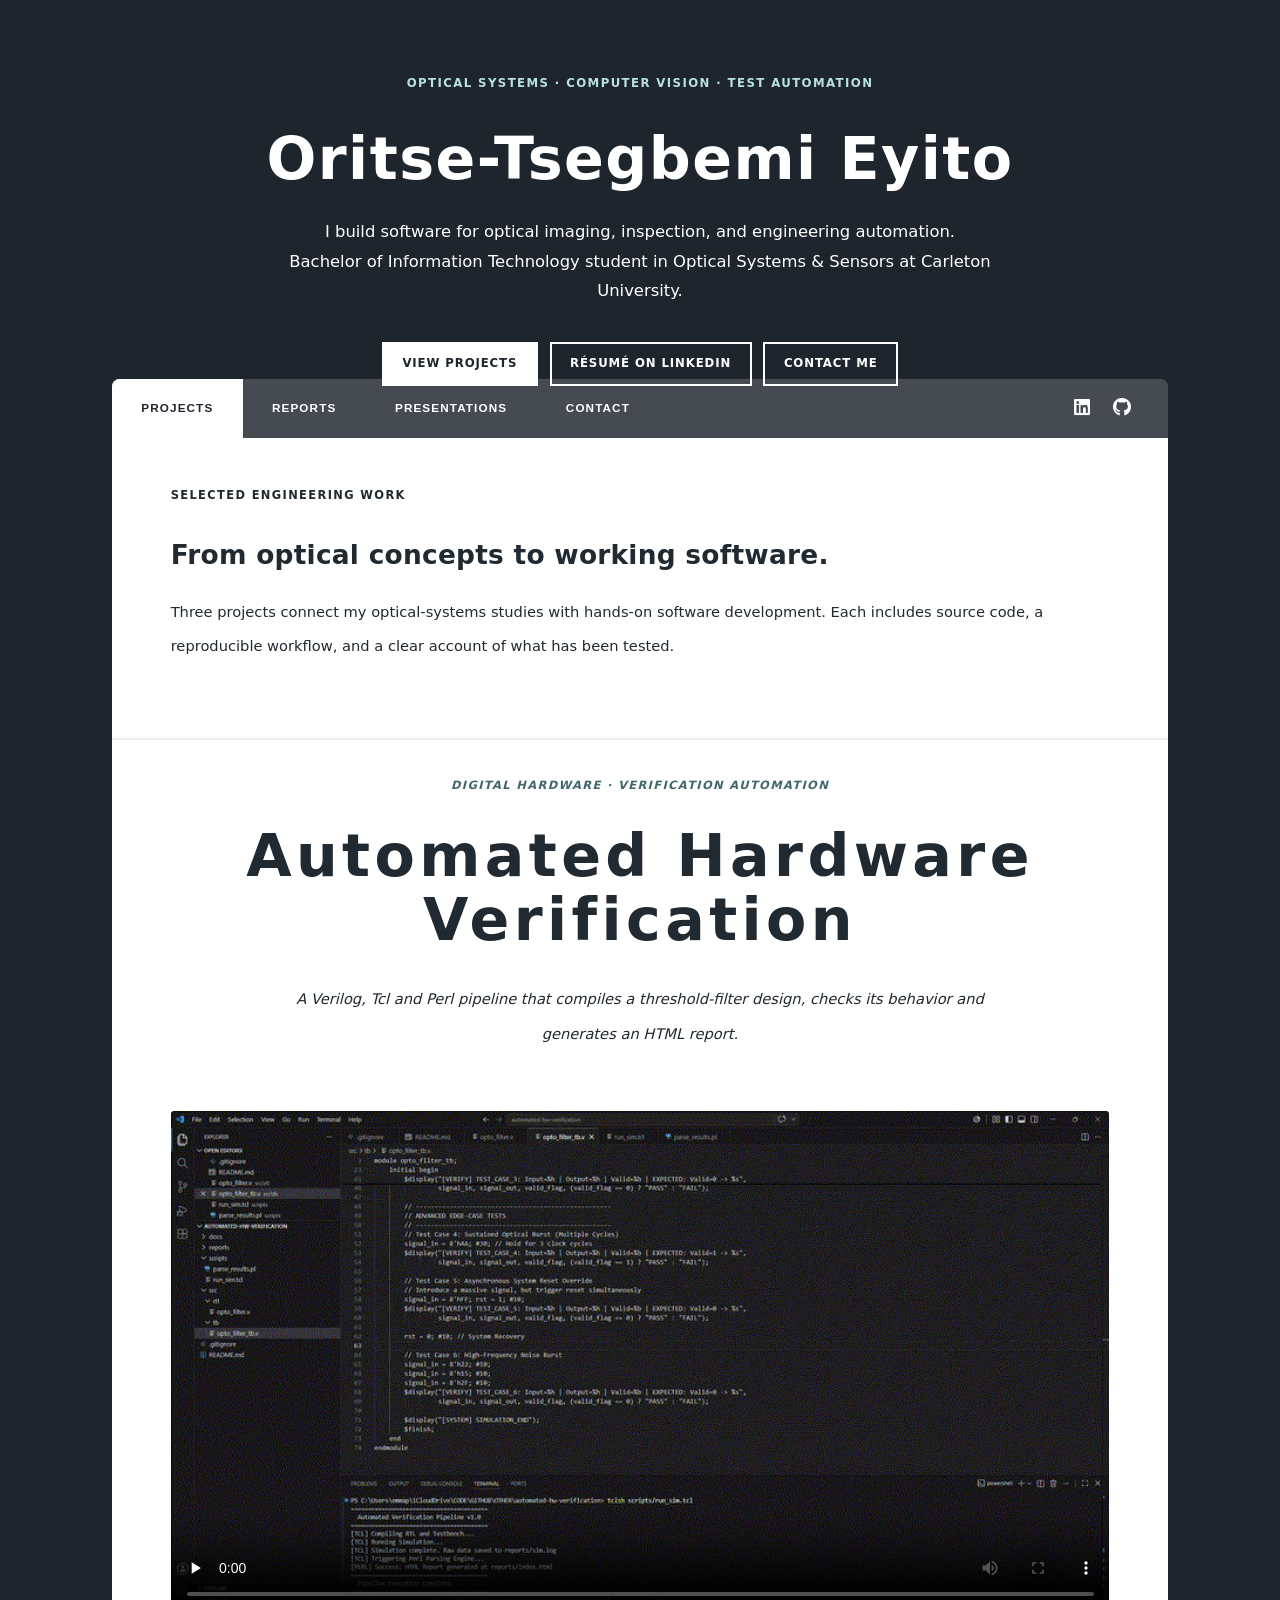
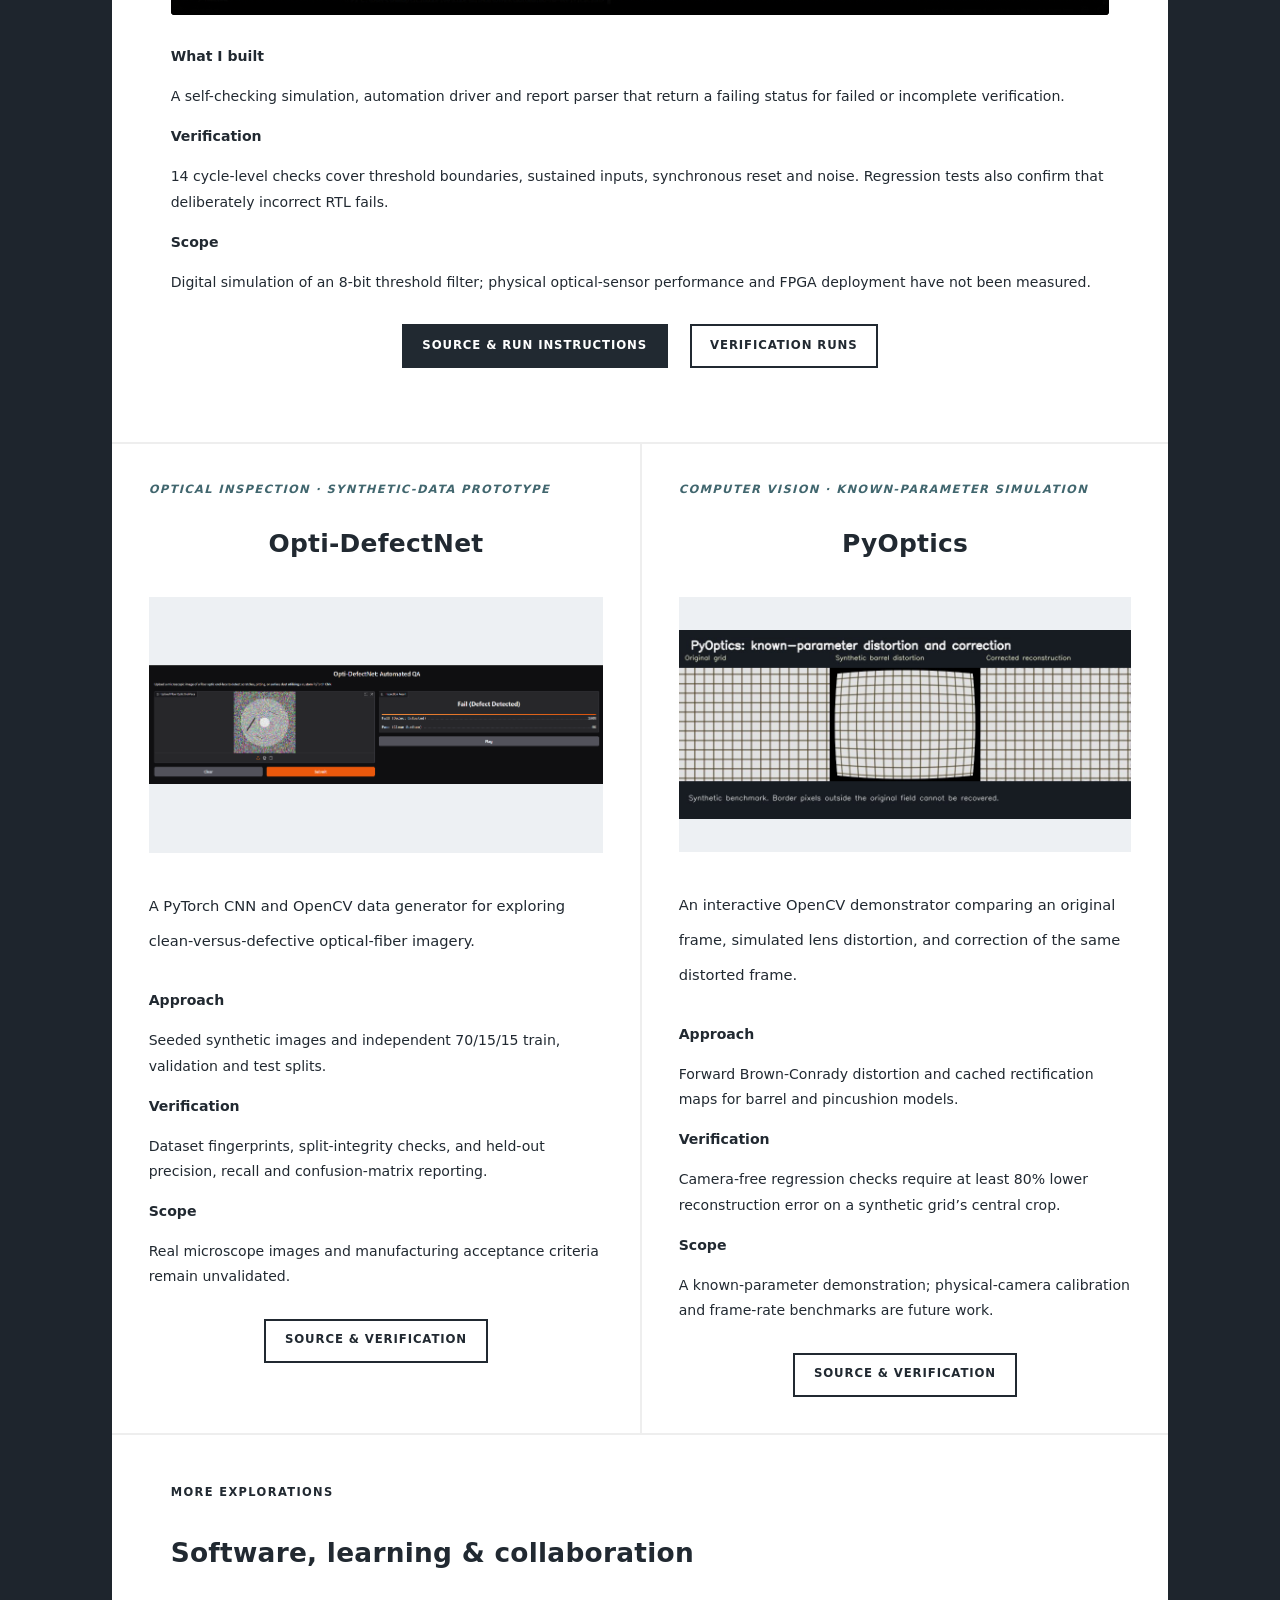
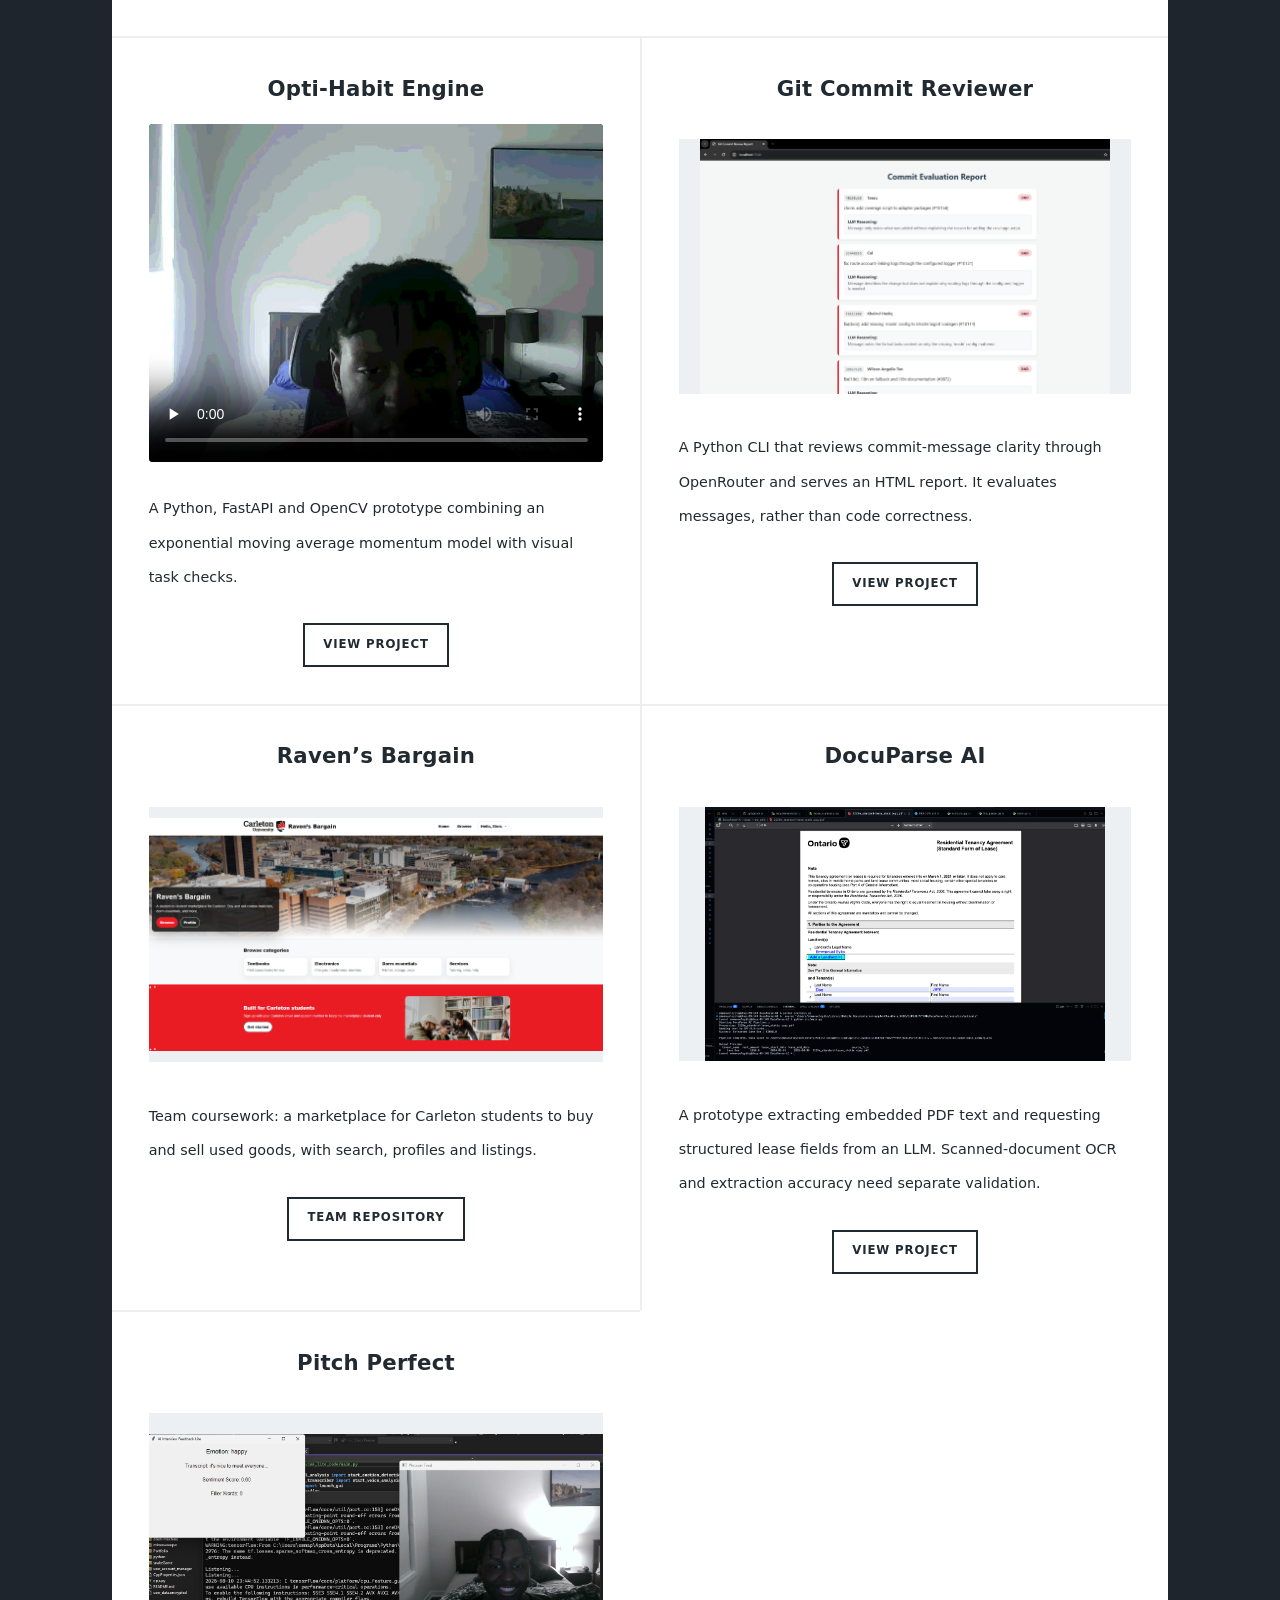
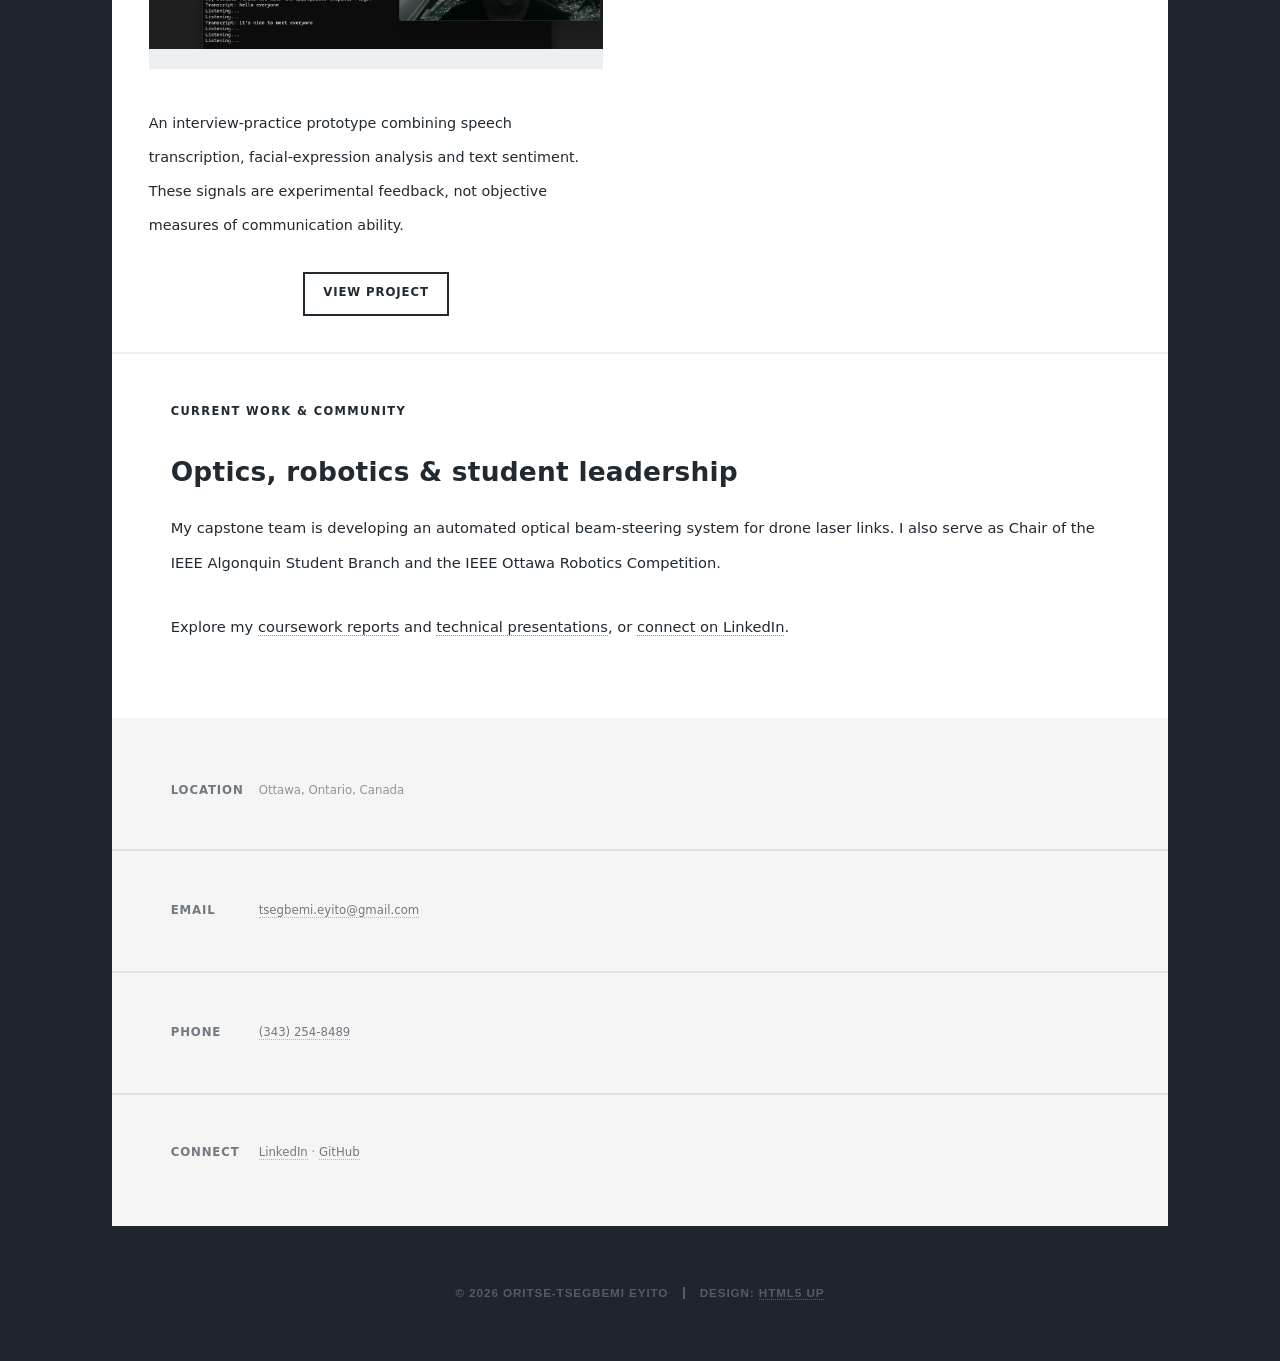
==== commit ff629cd0: "Present optical engineering projects with accessible, fast-loading case studies" ====
--- a/index.html
+++ b/index.html
@@ -1,200 +1,67 @@
-<!DOCTYPE HTML>
-<html>
-	<head>
-		<title>Oritse-Tsegbemi's Portfolio</title>
-		<meta charset="utf-8" />
-		<meta name="viewport" content="width=device-width, initial-scale=1, user-scalable=no" />
-		<link rel="stylesheet" href="assets/css/main.css" />
-		<noscript><link rel="stylesheet" href="assets/css/noscript.css" /></noscript>
-	</head>
-	<body class="is-preload">
-
-		<div id="wrapper" class="fade-in">
-
-				<div id="intro">
-						<h1>Oritse-Tsegbemi's <br />
-						Portfolio</h1>
-						<p>Bachelor of Information Technology undergraduate student specializing in Optical Systems <a href="https://www.linkedin.com/in/oritse-tsegbemi-eyito-aa58032a1/" target = "_blank" > <br /> @Oritse-Tsegbemi</a>
-						<ul class="actions">
-							<li><a href="#header" class="button icon solid solo fa-arrow-down scrolly">Continue</a></li>
-						</ul>
-					</div>
-
-				<header id="header">
-						<a href="index.html" class="logo">Oritse-Tsegbemi</a>
-					</header>
-
-				<nav id="nav">
-						<ul class="links">
-							<li class="active"><a href="index.html">Projects</a></li>
-							<li><a href="reports.html">Reports</a></li>
-							<li><a href="presentations.html">Presentations</a></li>
-						</ul>
-						<ul class="icons">
-								<li><a href="https://www.linkedin.com/in/oritse-tsegbemi-eyito-aa58032a1/" target = "_blank" class="icon brands alt fa-linkedin"><span class="label">linkedin</span></a></li>
-								<li><a href="https://github.com/EyitoCODE" target = "_blank"  class="icon brands alt fa-github"><span class="label">GitHub</span></a></li>
-						</ul>
-					</nav>
-
-			<div id="main">
-
-
-
-
-				<!-- FEATURED PROJECT: Automated Hardware Verification -->
-<article class="post featured">
-    <header class="major">
-        <span class="date">July 2026</span>
-        <h2><a href="https://github.com/eyitocode/automated-hw-verification" target="_blank" rel="noopener noreferrer">Automated Hardware<br />Verification Pipeline</a></h2>
-        <p>Architected a zero-touch simulation pipeline utilizing Verilog, Tcl, and Perl to automate optoelectronic signal filter testing, demonstrating CI/CD principles in FPGA/ASIC environments.</p>
-    </header>
-    <a href="https://github.com/eyitocode/automated-hw-verification" target="_blank" rel="noopener noreferrer" class="image main">
-        <img src="images/Projects/hw_verification_demo.gif" alt="Hardware Verification Pipeline Terminal Execution and HTML Report Generation" />
-    </a>
-    <ul class="actions special">
-        <li><a href="https://github.com/eyitocode/automated-hw-verification" target="_blank" rel="noopener noreferrer" class="button large">View Source & Execution Report</a></li>
-    </ul>
-</article>
-
-
-
-    <section class="posts"> 
-	
-		<article>
-    <header class="major">
-        <span class="date">June 2026</span>
-        <h2><a href="https://github.com/eyitocode/opti-habit-engine">Opti-Habit Engine<br />
-        CV-Verified Momentum Algorithm</a></h2>
-        <p>An algorithmic continuous improvement tracking system built with Python, FastAPI, and OpenCV. This system replaces standard binary habit tracking with an Exponential Moving Average (EMA) decay model, mathematically quantifying progress while verifying physical task completion through automated computer vision.</p>
-    </header>
-    <a href="https://github.com/eyitocode/opti-habit-engine" class="image main"><img src="images/Projects/opti_habit_demo.gif" alt="Split screen showing OpenCV verification and terminal momentum tracking" /></a>
-    <ul class="actions special">
-        <li><a href="https://github.com/eyitocode/opti-habit-engine" class="button large">View GitHub Repository</a></li>
-    </ul>
-</article>
-   
-		<article>
-        <header class="major">
-            <span class="date">June 2026</span>
-            <h2><a href="https://github.com/EyitoCODE/Git-commit-reviewer.git" target="_blank">Git Commit Reviewer<br />
-            AI Quality Agent</a></h2>
-            <p>Engineered a terminal-based application to evaluate git commit messages using a Large Language Model via the OpenRouter API. Bypassed heavy third-party dependencies by leveraging native Python OS subprocesses for repository parsing and a zero-dependency web server to generate dynamic HTML evaluation reports.</p>
-        </header>
-        <a href="https://github.com/EyitoCODE/Git-commit-reviewer.git" target="_blank" class="image main">
-            <img src="images/Projects/git-commit-review-report.png" alt="Generated HTML Evaluation Report from Git Commit Reviewer" />
-        </a>
-        <ul class="actions special">
-            <li><a href="https://github.com/EyitoCODE/Git-commit-reviewer.git" target="_blank" class="button large">View Source Code</a></li>
-        </ul>
-    </article>
-		
-        <article>
-            <header class="major">
-                <span class="date">June 2026</span>
-                <h2><a href="https://github.com/EyitoCODE/opti-defectnet" target="_blank">Opti-DefectNet<br />
-                Fiber Surface Inspection AI</a></h2>
-            </header>
-            <a href="https://github.com/EyitoCODE/opti-defectnet" target="_blank" class="image fit">
-                <img src="images/Projects/opti_defect_demo.png" alt="Gradio Interface showing Opti-DefectNet inference" />
-            </a>
-            <p>Engineered a custom Convolutional Neural Network (CNN) from scratch utilizing PyTorch to automate the quality assurance of optical fiber end-faces. Bypassed industry data restrictions by developing a procedural synthetic data pipeline using OpenCV to generate thousands of augmented sensor images for model training.</p>
-            <ul class="actions special">
-                <li><a href="https://github.com/EyitoCODE/opti-defectnet" target="_blank" class="button">View Source Code</a></li>
-            </ul>
-        </article>
-
-        <article>
-          <header class="major">
-                <span class="date">March 2026</span>
-                <h2><a href="https://github.com/Carleton-BIT/group-projects-team-2-gradient-group.git" target="_blank">Raven's Bargain:<br />
-                Carleton Marketplace</a></h2>
-            </header>
-            <a href="https://github.com/Carleton-BIT/group-projects-team-2-gradient-group.git" target="_blank" class="image fit">
-                <img src="images/Projects/ravens_bargain_demo.png" alt="Raven's Bargain portal demonstration" />
-            </a>
-            <p>A marketplace portal where Carleton university students can buy and sell their used goods. Designed to combat overconsumption and help students find affordable textbooks and clothing. Features include a robust search engine with dynamic filters, customizable user profiles, and seamless product listing pages.</p>
-            <ul class="actions special">
-                <li><a href="https://github.com/Carleton-BIT/group-projects-team-2-gradient-group.git" target="_blank" class="button">View Source Code</a></li>
-            </ul>
-        </article>
-
-        <article>
-        <header class="major">
-                <span class="date">Feburary 2026</span>
-                <h2><a href="https://github.com/EyitoCODE/PyOptics-Correction" target="_blank">PyOptics: Real-Time<br />
-                Lens Correction</a></h2>
-            </header>
-            <a href="https://github.com/EyitoCODE/PyOptics-Correction" target="_blank" class="image fit"><img src="images/Projects/pyoptics_demo.jpg" alt="Real-time optical distortion correction demonstration" /></a>
-            <p>A computer vision system engineered to analyze and correct optical radial distortion in real-time. Leveraging <b>Python, OpenCV, and NumPy</b>, this application applies Brown’s distortion model to simulate hardware defects and performs algorithmic image rectification.</p>
-            <ul class="actions special">
-                <li><a href="https://github.com/EyitoCODE/PyOptics-Correction" target="_blank" class="button">View Source Code</a></li>
-            </ul>
-        </article>
-
-        <article>
-           <header class="major">
-                <span class="date">March 2026</span>
-                <h2><a href="https://github.com/EyitoCODE/DocuParse-AI" target="_blank">DocuParse AI<br /> Lease Extractor</a></h2>
-            </header>
-            <a href="https://github.com/EyitoCODE/DocuParse-AI" target="_blank" class="image fit"><img src="images/Projects/Parse_demo.png" alt="DocuParse AI Terminal Demonstration" /></a>
-            <p>An intelligent document processing pipeline built with Python and GPT. Engineered to automate manual data entry by converting unstructured PDFs into structured business intelligence.</p>
-            <ul class="actions special">
-                <li><a href="https://github.com/EyitoCODE/DocuParse-AI" target="_blank" class="button">View Source Code</a></li>
-            </ul>
-        </article>
-        
-        <article>
-              <header class="major">
-                <span class="date">August 2025</span>
-                <h2><a href="https://github.com/EyitoCODE/Communication-Coach" target="_blank">Pitch Perfect<br />
-                Analytics System</a></h2>
-            </header>
-            <a href="https://github.com/EyitoCODE/Communication-Coach" target="_blank" class="image fit"><img src="images/Projects/pitch_perfect.jpg" alt="Pitch Perfect application interface" /></a>
-            <p>Developed an interview practice system that provides real-time feedback on communication and presentation skills. Designed computer vision and speech processing modules with DeepFace, SpeechRecognition, and TextBlob to detect facial emotions and transcribe speech.</p>
-            <ul class="actions special">
-                <li><a href="https://github.com/EyitoCODE/Communication-Coach" target="_blank" class="button">View Source Code</a></li>
-            </ul>
-        </article>
-    </section>
-</div>
-
-					<footer id="footer">
-						<section class="split contact">
-							<section class="alt">
-								<h3>Address</h3>
-								<p>Ottawa Ontario, Canada<br /></p>
-							</section>
-							<section>
-								<h3>Phone</h3>
-								<p><a href="#">(343) 254-8489</a></p>
-							</section>
-							<section>
-								<h3>Email</h3>
-								<p><a href="#">tsegbemi.eyito@gmail.com</a></p>
-							</section>
-							<section>
-								<h3>Social</h3>
-								<ul class="icons alt">
-									<li><a href="https://www.linkedin.com/in/oritse-tsegbemi-eyito-aa58032a1/" target="_blank" class="icon brands alt fa-linkedin"><span class="label">linkedin</span></a></li>
-									<li><a href="https://github.com/EyitoCODE" target="_blank" class="icon brands alt fa-github"><span class="label">GitHub</span></a></li>
-								</ul>
-							</section>
-						</section>
-					</footer>
-			
-				<div id="copyright">
-						<ul><li>&copy; Untitled</li><li>Design: <a href="https://html5up.net">HTML5 UP</a></li></ul>
-					</div>
-
-			</div>
-
-		<script src="assets/js/jquery.min.js"></script>
-			<script src="assets/js/jquery.scrollex.min.js"></script>
-			<script src="assets/js/jquery.scrolly.min.js"></script>
-			<script src="assets/js/browser.min.js"></script>
-			<script src="assets/js/breakpoints.min.js"></script>
-			<script src="assets/js/util.js"></script>
-			<script src="assets/js/main.js"></script>
-
-	</body>
-</html>
+<!doctype html>
+<html lang="en"><head>
+<meta charset="utf-8">
+<meta name="viewport" content="width=device-width, initial-scale=1">
+<title>Oritse-Tsegbemi Eyito | Optical Systems &amp; Engineering Automation</title>
+<meta name="description" content="Optical Systems & Sensors student building computer vision, synthetic fiber inspection and hardware verification projects with Python, OpenCV, PyTorch and Verilog.">
+<link rel="canonical" href="https://eyitocode.github.io/Portfolio.io/">
+<meta property="og:type" content="website"><meta property="og:title" content="Oritse-Tsegbemi Eyito — Optical Systems & Engineering Automation">
+<meta property="og:description" content="Selected projects in optical imaging, inspection, computer vision and test automation.">
+<meta property="og:url" content="https://eyitocode.github.io/Portfolio.io/">
+<meta property="og:image" content="https://eyitocode.github.io/Portfolio.io/images/Projects/pyoptics_validation.jpg">
+<meta name="twitter:card" content="summary_large_image">
+<link rel="stylesheet" href="assets/css/main.css"><link rel="stylesheet" href="assets/css/portfolio.css">
+</head><body>
+<a class="skip-link" href="#main">Skip to projects</a>
+<div id="wrapper">
+<section id="intro" aria-labelledby="intro-title">
+<p class="eyebrow">Optical systems · Computer vision · Test automation</p>
+<h1 id="intro-title">Oritse-Tsegbemi Eyito</h1>
+<p class="intro-copy">I build software for optical imaging, inspection, and engineering automation.<br>
+Bachelor of Information Technology student in Optical Systems &amp; Sensors at Carleton University.</p>
+<ul class="actions intro-actions"><li><a class="button primary" href="#main">View projects</a></li><li><a class="button" href="https://www.linkedin.com/in/oritse-tsegbemi-eyito-aa58032a1/overlay/1781546192246/single-media-viewer/?profileId=ACoAAEjpil0BgbLdCAryPPcykeAhbA_bSy3BajE">Résumé on LinkedIn</a></li><li><a class="button" href="mailto:tsegbemi.eyito@gmail.com">Contact me</a></li></ul>
+</section>
+<header id="header"><a class="logo" href="index.html">Oritse-Tsegbemi Eyito</a></header>
+<nav id="nav" aria-label="Main navigation"><ul class="links">
+<li class="active"><a href="index.html" aria-current="page">Projects</a></li><li><a href="reports.html">Reports</a></li><li><a href="presentations.html">Presentations</a></li><li><a href="#footer">Contact</a></li></ul>
+<ul class="icons"><li><a href="https://www.linkedin.com/in/oritse-tsegbemi-eyito-aa58032a1/" class="icon brands fa-linkedin"><span class="label">LinkedIn</span></a></li><li><a href="https://github.com/EyitoCODE" class="icon brands fa-github"><span class="label">GitHub</span></a></li></ul></nav>
+<main id="main">
+<section class="portfolio-intro"><p class="eyebrow">Selected engineering work</p><h2>From optical concepts to working software.</h2>
+<p>Three projects connect my optical-systems studies with hands-on software development. Each includes source code, a reproducible workflow, and a clear account of what has been tested.</p></section>
+<article class="post featured"><header class="major"><p class="project-tag">Digital hardware · Verification automation</p><h2><a href="https://github.com/EyitoCODE/automated-hw-verification">Automated Hardware Verification</a></h2>
+<p>A Verilog, Tcl and Perl pipeline that compiles a threshold-filter design, checks its behavior and generates an HTML report.</p></header>
+<video class="project-video" controls preload="none" poster="images/Projects/hw_verification_demo.jpg" aria-label="Demonstration of simulation execution and report generation"><source src="images/Projects/hw_verification_demo.mp4" type="video/mp4">Your browser does not support embedded video. <a href="https://github.com/EyitoCODE/automated-hw-verification">View the project and report.</a></video>
+<dl class="project-facts"><dt>What I built</dt><dd>A self-checking simulation, automation driver and report parser that return a failing status for failed or incomplete verification.</dd>
+<dt>Verification</dt><dd>14 cycle-level checks cover threshold boundaries, sustained inputs, synchronous reset and noise. Regression tests also confirm that deliberately incorrect RTL fails.</dd>
+<dt>Scope</dt><dd>Digital simulation of an 8-bit threshold filter; physical optical-sensor performance and FPGA deployment have not been measured.</dd></dl>
+<ul class="actions special"><li><a class="button primary" href="https://github.com/EyitoCODE/automated-hw-verification">Source &amp; run instructions</a></li><li><a class="button" href="https://github.com/EyitoCODE/automated-hw-verification/actions">Verification runs</a></li></ul></article>
+<section class="posts" aria-label="Optical software projects"><article><header><p class="project-tag">Optical inspection · Synthetic-data prototype</p><h2><a href="https://github.com/EyitoCODE/opti-defectnet">Opti-DefectNet</a></h2></header>
+<a class="image fit" href="https://github.com/EyitoCODE/opti-defectnet"><img loading="lazy" decoding="async" src="images/Projects/opti_defect_demo.png" alt="Opti-DefectNet Gradio interface with a fiber inspection prediction" width="960" height="540"></a>
+<p>A PyTorch CNN and OpenCV data generator for exploring clean-versus-defective optical-fiber imagery.</p><dl class="project-facts"><dt>Approach</dt><dd>Seeded synthetic images and independent 70/15/15 train, validation and test splits.</dd><dt>Verification</dt><dd>Dataset fingerprints, split-integrity checks, and held-out precision, recall and confusion-matrix reporting.</dd><dt>Scope</dt><dd>Real microscope images and manufacturing acceptance criteria remain unvalidated.</dd></dl>
+<ul class="actions special"><li><a class="button" href="https://github.com/EyitoCODE/opti-defectnet">Source &amp; verification</a></li></ul></article>
+<article><header><p class="project-tag">Computer vision · Known-parameter simulation</p><h2><a href="https://github.com/EyitoCODE/PyOptics-Correction">PyOptics</a></h2></header>
+<a class="image fit" href="https://github.com/EyitoCODE/PyOptics-Correction"><img loading="lazy" decoding="async" src="images/Projects/pyoptics_validation.jpg" alt="Synthetic grid comparison: original, barrel distortion, and corrected reconstruction" width="960" height="540"></a>
+<p>An interactive OpenCV demonstrator comparing an original frame, simulated lens distortion, and correction of the same distorted frame.</p><dl class="project-facts"><dt>Approach</dt><dd>Forward Brown-Conrady distortion and cached rectification maps for barrel and pincushion models.</dd><dt>Verification</dt><dd>Camera-free regression checks require at least 80% lower reconstruction error on a synthetic grid’s central crop.</dd><dt>Scope</dt><dd>A known-parameter demonstration; physical-camera calibration and frame-rate benchmarks are future work.</dd></dl>
+<ul class="actions special"><li><a class="button" href="https://github.com/EyitoCODE/PyOptics-Correction">Source &amp; verification</a></li></ul></article></section>
+<section class="portfolio-intro"><p class="eyebrow">More explorations</p><h2>Software, learning &amp; collaboration</h2></section>
+<section class="posts secondary-projects"><article><header><h2><a href="https://github.com/EyitoCODE/opti-habit-engine">Opti-Habit Engine</a></h2></header><video class="project-video" controls preload="none" poster="images/Projects/opti_habit_demo.jpg" aria-label="Opti-Habit Engine demonstration"><source src="images/Projects/opti_habit_demo.mp4" type="video/mp4"><a href="https://github.com/EyitoCODE/opti-habit-engine">View demonstration.</a></video><p>A Python, FastAPI and OpenCV prototype combining an exponential moving average momentum model with visual task checks.</p><ul class="actions special"><li><a class="button" href="https://github.com/EyitoCODE/opti-habit-engine">View project</a></li></ul></article>
+<article><header><h2><a href="https://github.com/EyitoCODE/Git-commit-reviewer">Git Commit Reviewer</a></h2></header><a class="image fit" href="https://github.com/EyitoCODE/Git-commit-reviewer"><img loading="lazy" decoding="async" src="images/Projects/git-commit-review-report.png" alt="Git Commit Reviewer project demonstration" width="960" height="540"></a><p>A Python CLI that reviews commit-message clarity through OpenRouter and serves an HTML report. It evaluates messages, rather than code correctness.</p><ul class="actions special"><li><a class="button" href="https://github.com/EyitoCODE/Git-commit-reviewer">View project</a></li></ul></article>
+<article><header><h2><a href="https://github.com/Carleton-BIT/group-projects-team-2-gradient-group">Raven’s Bargain</a></h2></header><a class="image fit" href="https://github.com/Carleton-BIT/group-projects-team-2-gradient-group"><img loading="lazy" decoding="async" src="images/Projects/ravens_bargain_demo.png" alt="Raven’s Bargain project demonstration" width="960" height="540"></a><p>Team coursework: a marketplace for Carleton students to buy and sell used goods, with search, profiles and listings.</p><ul class="actions special"><li><a class="button" href="https://github.com/Carleton-BIT/group-projects-team-2-gradient-group">Team repository</a></li></ul></article>
+<article><header><h2><a href="https://github.com/EyitoCODE/DocuParse-AI">DocuParse AI</a></h2></header><a class="image fit" href="https://github.com/EyitoCODE/DocuParse-AI"><img loading="lazy" decoding="async" src="images/Projects/Parse_demo.png" alt="DocuParse AI project demonstration" width="960" height="540"></a><p>A prototype extracting embedded PDF text and requesting structured lease fields from an LLM. Scanned-document OCR and extraction accuracy need separate validation.</p><ul class="actions special"><li><a class="button" href="https://github.com/EyitoCODE/DocuParse-AI">View project</a></li></ul></article>
+<article><header><h2><a href="https://github.com/EyitoCODE/python/tree/ec455fc490e49c1885728e5a8075371654e34110/Communication%20Coach">Pitch Perfect</a></h2></header><a class="image fit" href="https://github.com/EyitoCODE/python/tree/ec455fc490e49c1885728e5a8075371654e34110/Communication%20Coach"><img loading="lazy" decoding="async" src="images/Projects/pitch_perfect.jpg" alt="Pitch Perfect project demonstration" width="960" height="540"></a><p>An interview-practice prototype combining speech transcription, facial-expression analysis and text sentiment. These signals are experimental feedback, not objective measures of communication ability.</p><ul class="actions special"><li><a class="button" href="https://github.com/EyitoCODE/python/tree/ec455fc490e49c1885728e5a8075371654e34110/Communication%20Coach">View project</a></li></ul></article></section>
+<section class="portfolio-intro about-work"><p class="eyebrow">Current work &amp; community</p><h2>Optics, robotics &amp; student leadership</h2><p>My capstone team is developing an automated optical beam-steering system for drone laser links. I also serve as Chair of the IEEE Algonquin Student Branch and the IEEE Ottawa Robotics Competition.</p><p>Explore my <a href="reports.html">coursework reports</a> and <a href="presentations.html">technical presentations</a>, or <a href="https://www.linkedin.com/in/oritse-tsegbemi-eyito-aa58032a1/">connect on LinkedIn</a>.</p></section>
+</main>
+<footer id="footer"><section class="split contact">
+<section><h3>Location</h3><p>Ottawa, Ontario, Canada</p></section>
+<section><h3>Email</h3><p><a href="mailto:tsegbemi.eyito@gmail.com">tsegbemi.eyito@gmail.com</a></p></section>
+<section><h3>Phone</h3><p><a href="tel:+13432548489">(343) 254-8489</a></p></section>
+<section><h3>Connect</h3><p><a href="https://www.linkedin.com/in/oritse-tsegbemi-eyito-aa58032a1/">LinkedIn</a> · <a href="https://github.com/EyitoCODE">GitHub</a></p></section>
+</section></footer><div id="copyright"><ul><li>&copy; 2026 Oritse-Tsegbemi Eyito</li><li>Design: <a href="https://html5up.net">HTML5 UP</a></li></ul></div>
+</div><script defer src="assets/js/jquery.min.js"></script>
+<script defer src="assets/js/jquery.scrollex.min.js"></script>
+<script defer src="assets/js/jquery.scrolly.min.js"></script>
+<script defer src="assets/js/browser.min.js"></script>
+<script defer src="assets/js/breakpoints.min.js"></script>
+<script defer src="assets/js/util.js"></script>
+<script defer src="assets/js/main.js"></script>
+</body></html>
--- a/assets/css/main.css
+++ b/assets/css/main.css
@@ -1,5 +1,4 @@
 @import url(fontawesome-all.min.css);
-@import url("https://fonts.googleapis.com/css?family=Merriweather:300,700,300italic,700italic|Source+Sans+Pro:900");
 
 /*
 	Massively by HTML5 UP
--- a/assets/css/portfolio.css
+++ b/assets/css/portfolio.css
@@ -0,0 +1,53 @@
+/* Portfolio-specific layout; the HTML5 UP attribution remains in the footer. */
+body, input, select, textarea { font-family: system-ui, -apple-system, BlinkMacSystemFont, "Segoe UI", sans-serif; }
+h1,h2,h3,h4,.button,#nav { font-family: system-ui, -apple-system, BlinkMacSystemFont, "Segoe UI", sans-serif; }
+html { scroll-behavior: smooth; }
+.skip-link { position: fixed; top: -6rem; left: 1rem; background: white; color: #212931; z-index: 10001; padding: .6rem 1rem; }
+.skip-link:focus { top: 1rem; }
+#intro { min-height: auto; padding: 5rem 2rem 3.5rem; justify-content: center; opacity: 1; transform: none; }
+#intro h1 { font-size: clamp(2rem, 5vw, 4rem); line-height: 1.1; letter-spacing: .025em; max-width: 58rem; text-transform: none; }
+#intro .intro-copy { max-width: 48rem; font-size: 1.12rem; line-height: 1.8; font-style: normal; }
+.eyebrow, .project-tag { font-size: .78rem; font-weight: 700; letter-spacing: .12em; text-transform: uppercase; }
+#intro .eyebrow { font-size: .8rem; font-style: normal; color: #b6e1df; }
+#intro + #header { margin: 0; height: 0; padding: 0; overflow: hidden; }
+#intro .intro-actions { flex-wrap: wrap; gap: .8rem; justify-content: center; margin: .5rem 0 0; }
+#intro .intro-actions li { padding: 0; }
+#nav { border-radius: .5rem .5rem 0 0; }
+#main { scroll-margin-top: 1rem; }
+#main .portfolio-intro { padding: 3rem 4rem; }
+#main .portfolio-intro h2 { font-size: 1.8rem; line-height: 1.3; text-transform: none; letter-spacing: .01em; }
+#main p { text-align: left; }
+#main .featured .major p { text-align: center; max-width: 50rem; margin-left: auto; margin-right: auto; }
+#main .post.featured { padding: 2.5rem 4rem 3rem; }
+#main .post.featured h2 { font-size: 2.3rem; line-height: 1.15; text-transform: none; }
+#main .posts article { padding: 2.5rem; min-width: 0; }
+#main .posts h2 { font-size: 1.7rem; line-height: 1.3; text-transform: none; letter-spacing: .01em; overflow-wrap: anywhere; }
+.project-tag { color: #41666e; line-height: 1.6; }
+.project-video { display: block; width: 100%; height: auto; border-radius: .25rem; background: #17212a; margin: 1rem 0 2rem; }
+.project-facts { text-align: left; font-size: .96rem; line-height: 1.8; }
+.project-facts dt { margin-top: 1rem; font-weight: 700; }
+.project-facts dd { margin: .2rem 0 0; }
+#main .image img { height: auto; aspect-ratio: 16 / 9; object-fit: contain; background: #edf0f3; }
+#main .secondary-projects h2 { font-size: 1.45rem; }
+#main .secondary-projects p { font-size: .98rem; }
+.actions { flex-wrap: wrap; gap: .5rem; }
+.button { white-space: normal; height: auto; min-height: 3rem; line-height: 1.5; padding: .85rem 1.4rem; }
+#footer a { overflow-wrap: anywhere; }
+#footer .contact > section { padding: 2rem 3rem; }
+#footer .contact p { margin: 0; }
+a:focus-visible, button:focus-visible, video:focus-visible { outline: 3px solid #18bfef; outline-offset: 4px; }
+@media (max-width:736px) {
+ #intro { padding: 4rem 1.4rem 2.5rem; }
+ #intro .intro-copy { font-size: 1rem; }
+ #intro .intro-actions { width: 100%; }
+ #intro .intro-actions li { width: 100%; }
+ #intro .intro-actions .button { width: 100%; }
+ #main .portfolio-intro, #main .post.featured, #main .posts article { padding: 2rem 1.5rem; }
+ #main .post.featured h2 { font-size: 1.9rem; }
+ #main .portfolio-intro h2 { font-size: 1.6rem; }
+ #footer .contact > section { padding: 1.5rem; }
+}
+@media (prefers-reduced-motion: reduce) {
+ html { scroll-behavior: auto; }
+ *, *::before, *::after { animation: none !important; transition: none !important; }
+}
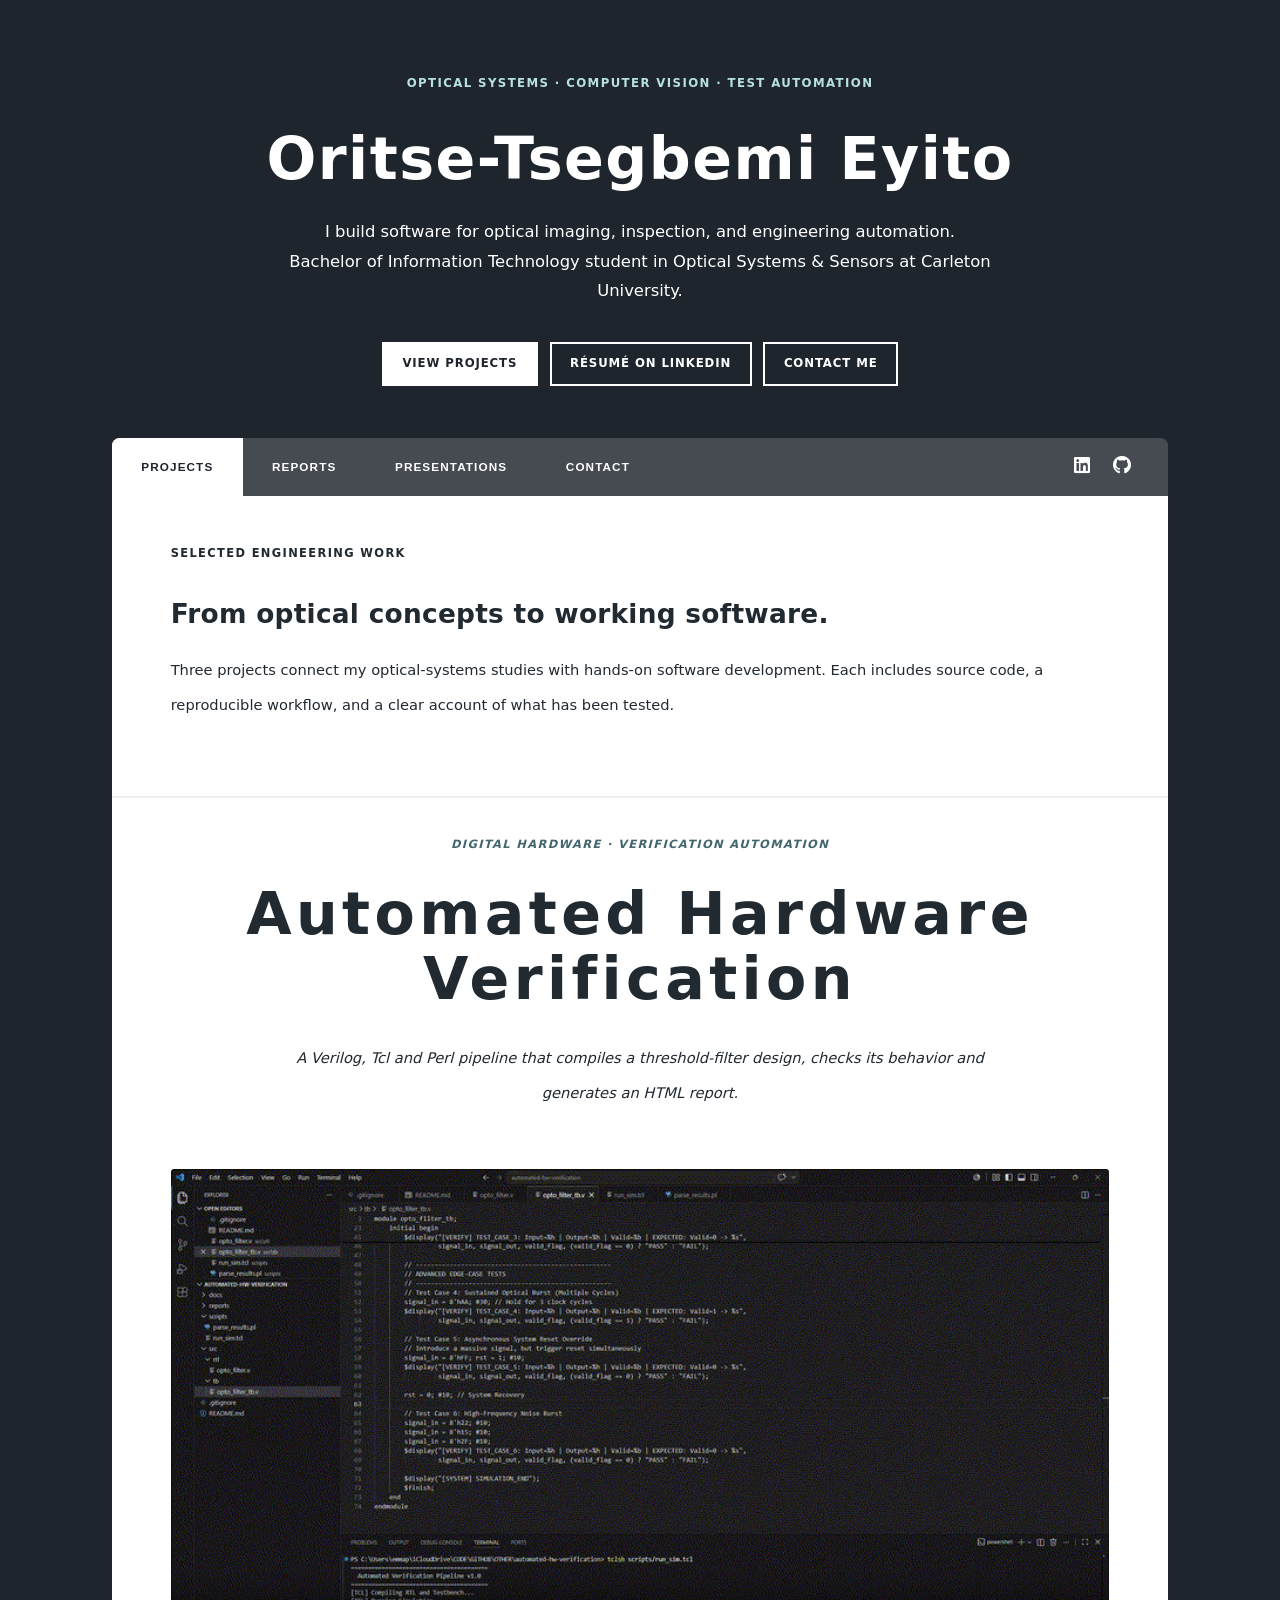
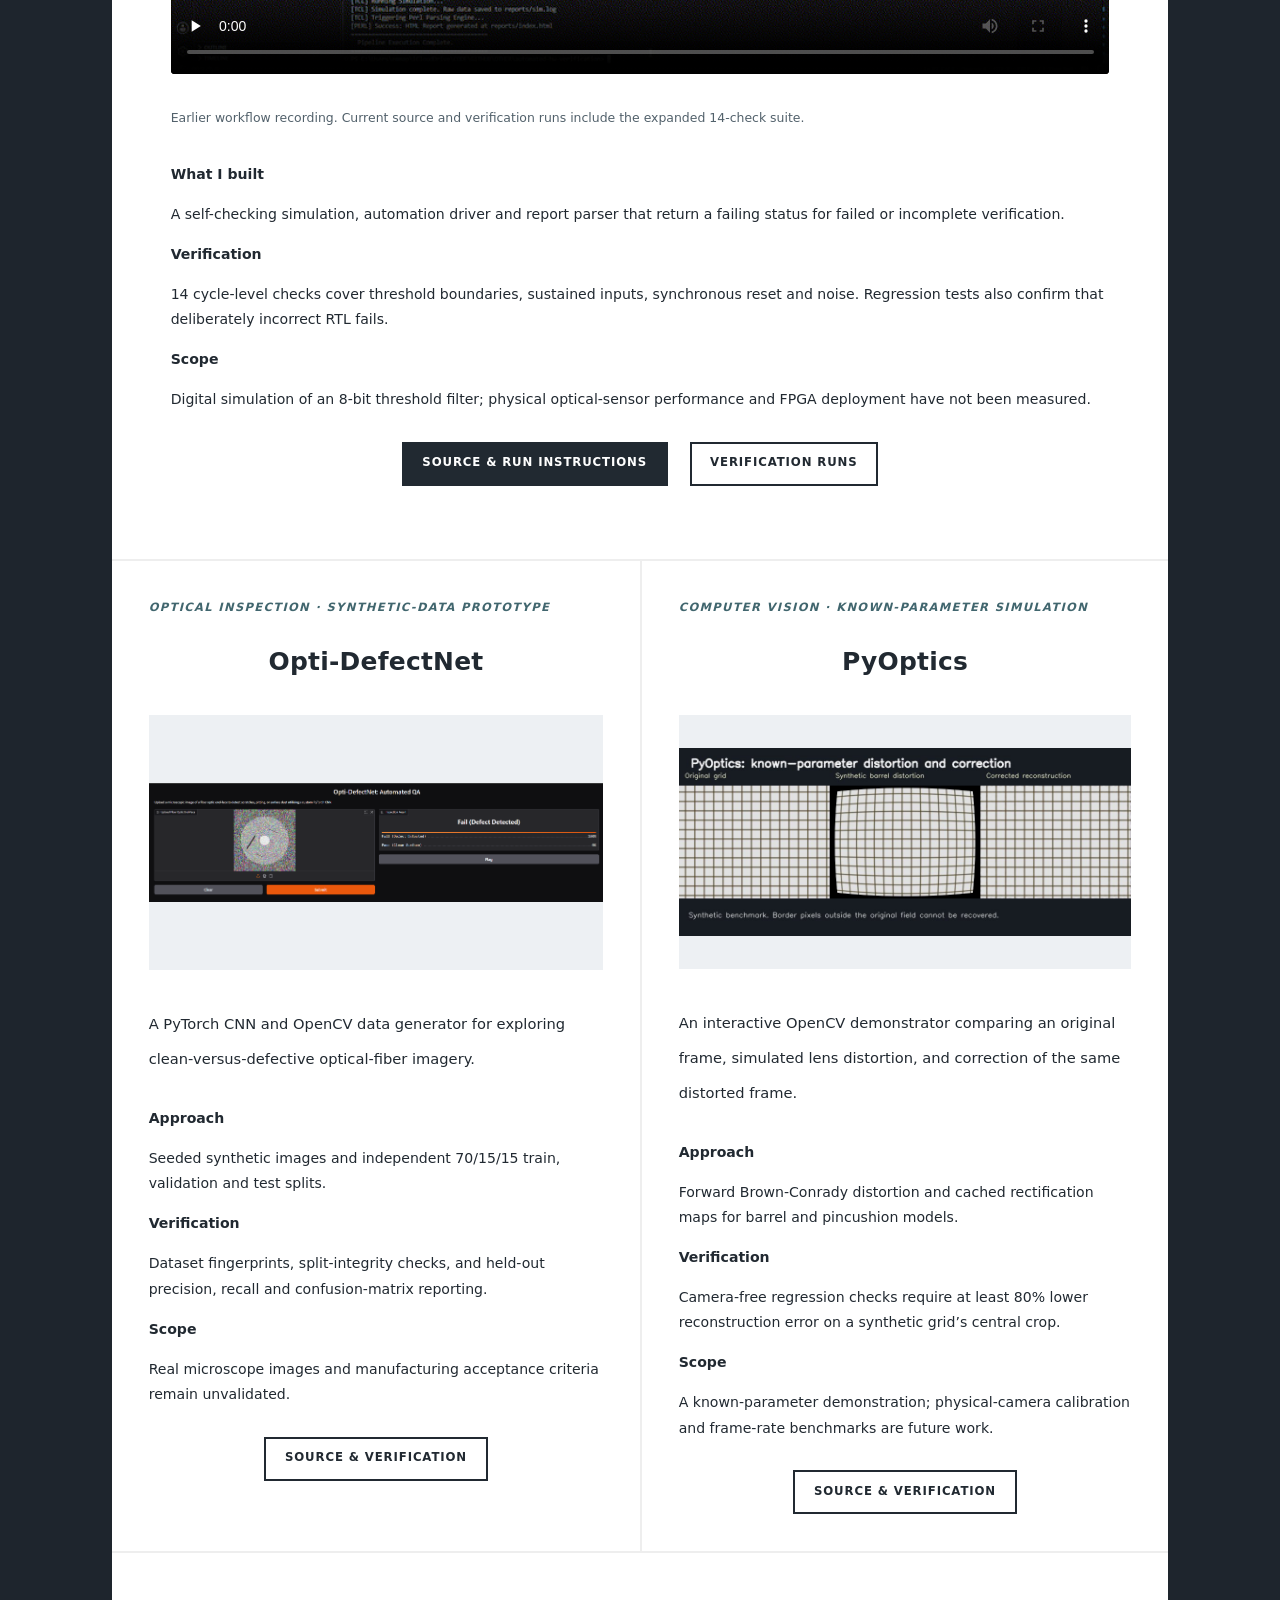
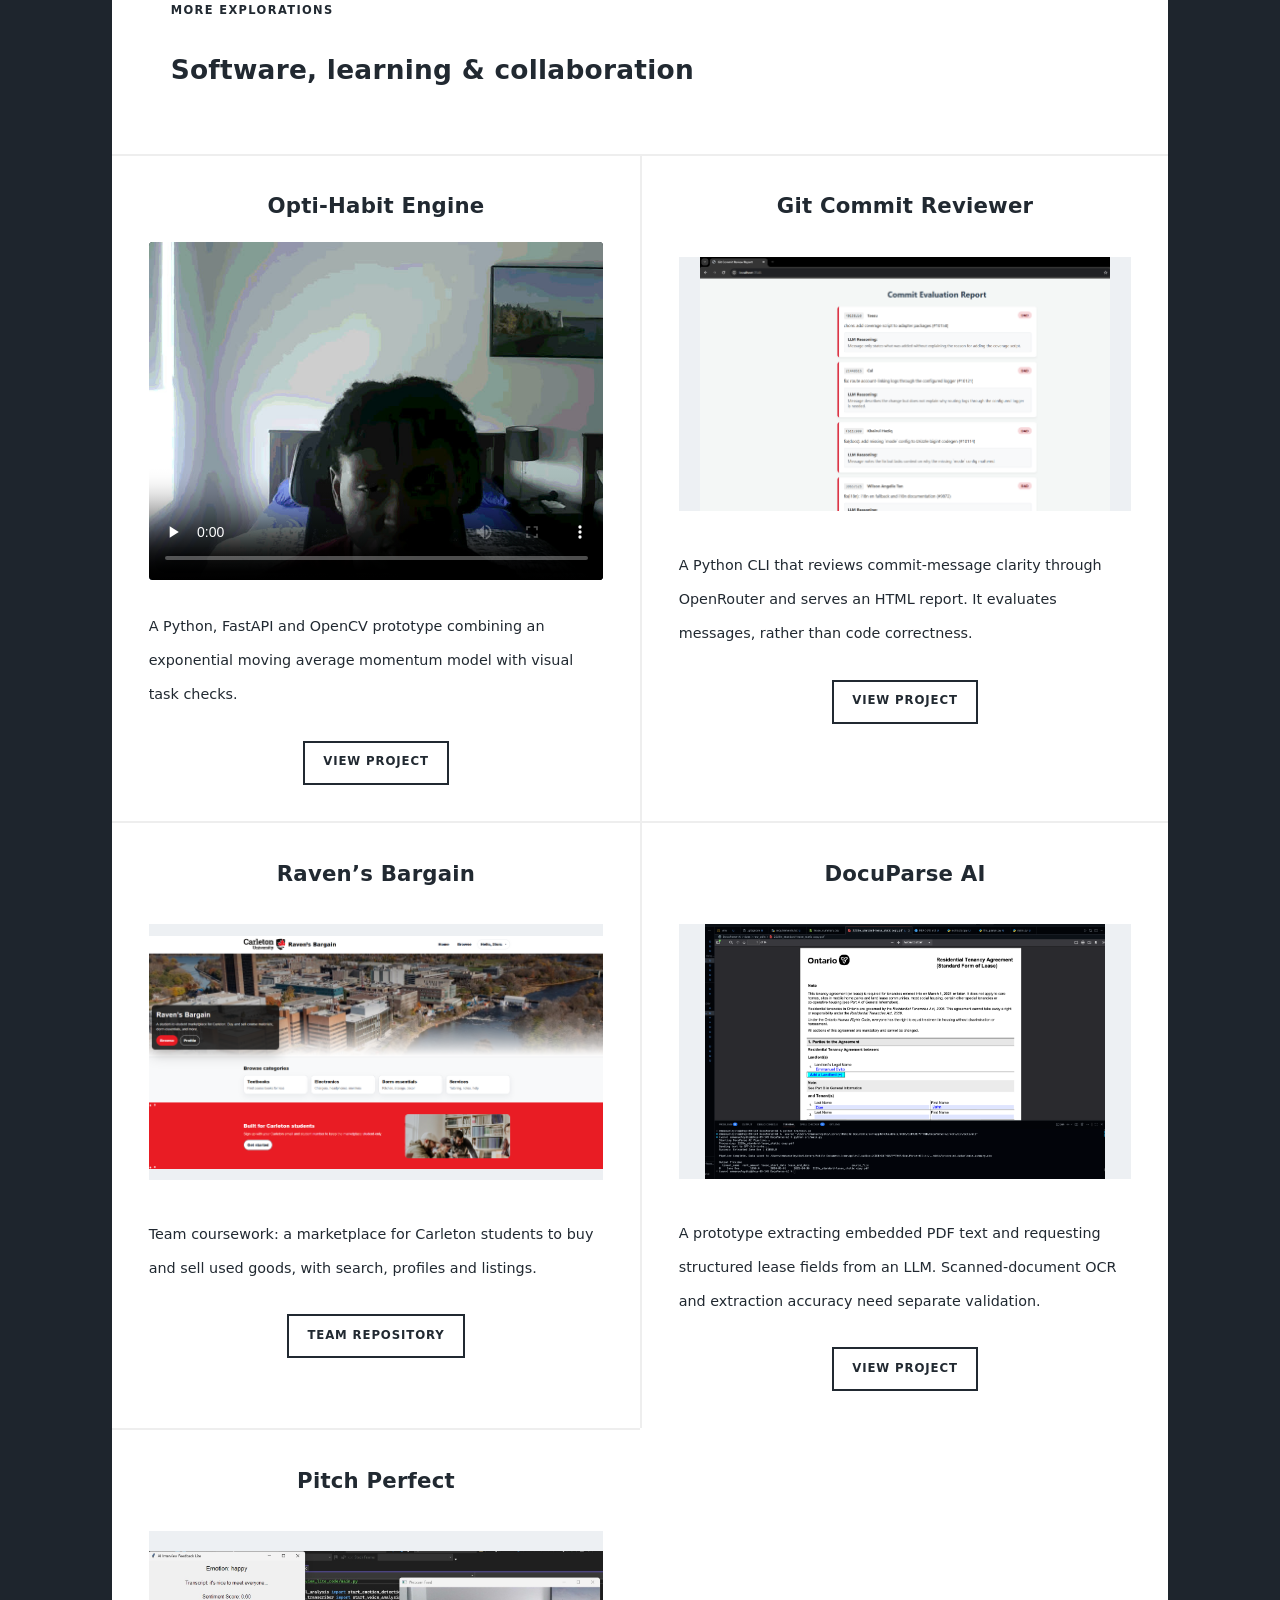
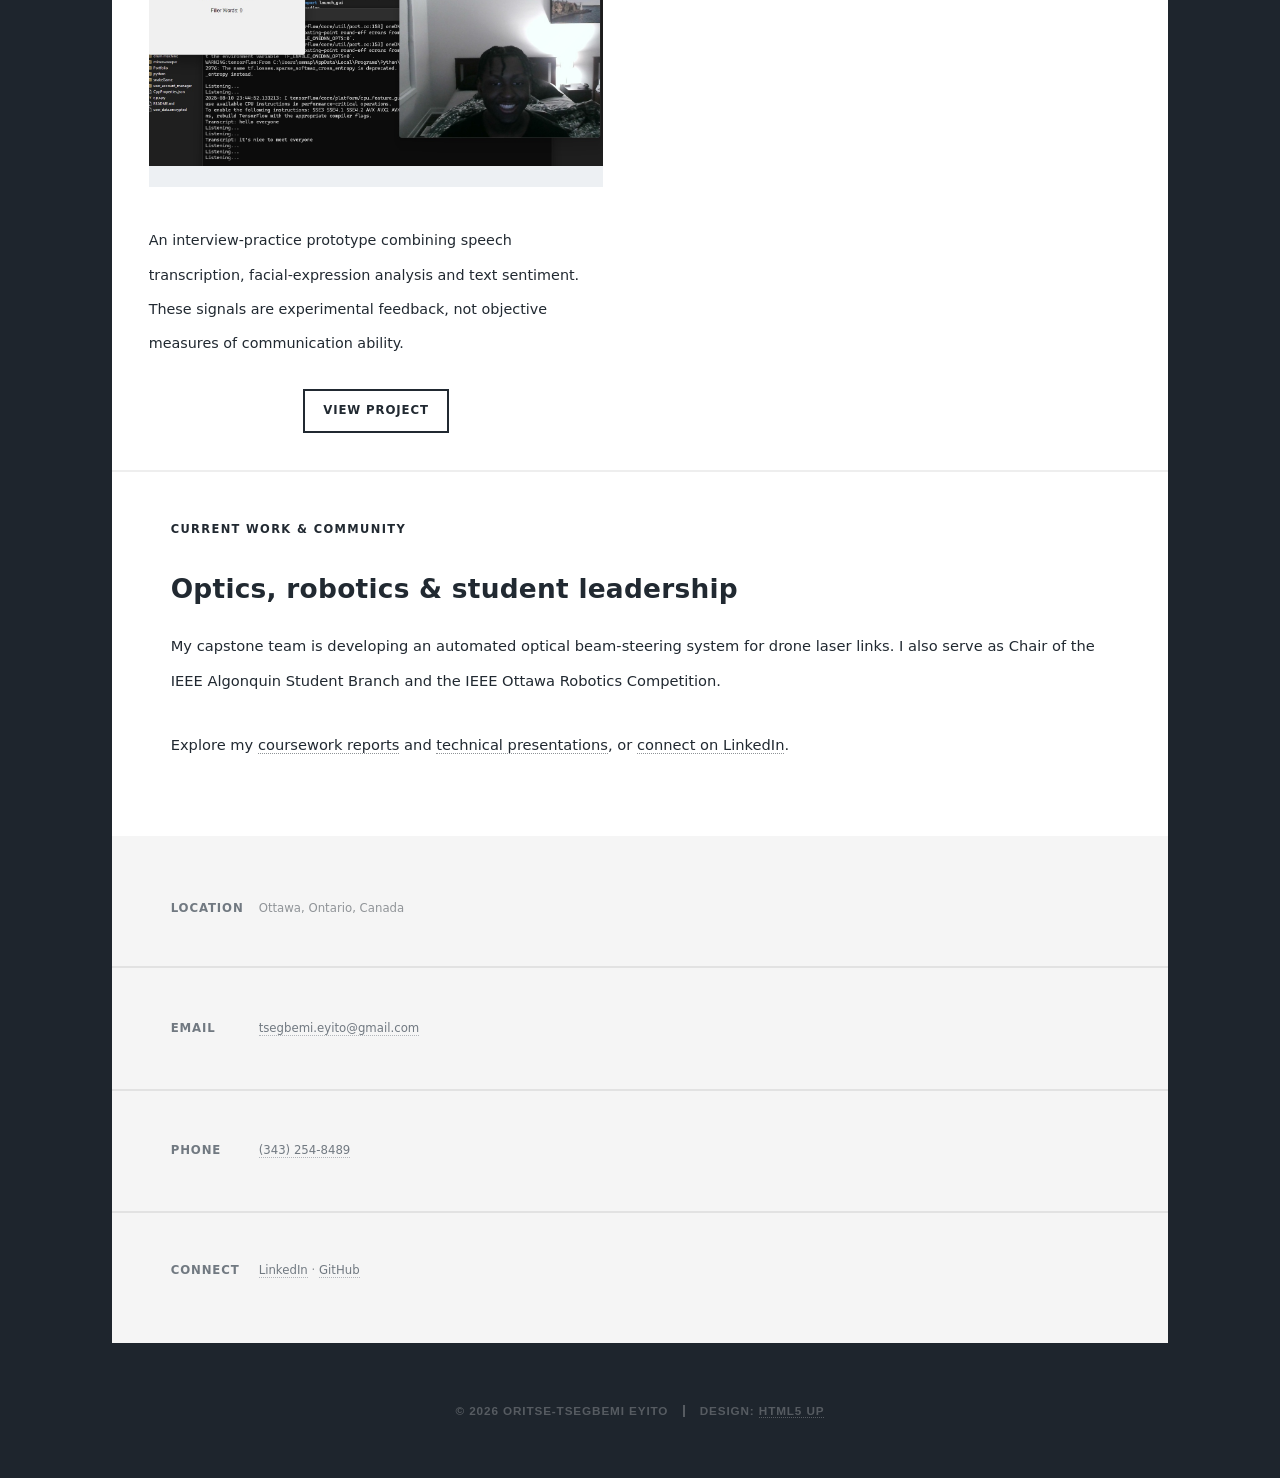
==== commit fd0e1102: "Keep mobile actions visible and separate introduction from navigation" ====
--- a/index.html
+++ b/index.html
@@ -30,7 +30,7 @@
 <p>Three projects connect my optical-systems studies with hands-on software development. Each includes source code, a reproducible workflow, and a clear account of what has been tested.</p></section>
 <article class="post featured"><header class="major"><p class="project-tag">Digital hardware · Verification automation</p><h2><a href="https://github.com/EyitoCODE/automated-hw-verification">Automated Hardware Verification</a></h2>
 <p>A Verilog, Tcl and Perl pipeline that compiles a threshold-filter design, checks its behavior and generates an HTML report.</p></header>
-<video class="project-video" controls preload="none" poster="images/Projects/hw_verification_demo.jpg" aria-label="Demonstration of simulation execution and report generation"><source src="images/Projects/hw_verification_demo.mp4" type="video/mp4">Your browser does not support embedded video. <a href="https://github.com/EyitoCODE/automated-hw-verification">View the project and report.</a></video>
+<video class="project-video" controls preload="none" poster="images/Projects/hw_verification_demo.jpg" aria-label="Demonstration of simulation execution and report generation"><source src="images/Projects/hw_verification_demo.mp4" type="video/mp4">Your browser does not support embedded video. <a href="https://github.com/EyitoCODE/automated-hw-verification">View the project and report.</a></video><p class="media-note">Earlier workflow recording. Current source and verification runs include the expanded 14-check suite.</p>
 <dl class="project-facts"><dt>What I built</dt><dd>A self-checking simulation, automation driver and report parser that return a failing status for failed or incomplete verification.</dd>
 <dt>Verification</dt><dd>14 cycle-level checks cover threshold boundaries, sustained inputs, synchronous reset and noise. Regression tests also confirm that deliberately incorrect RTL fails.</dd>
 <dt>Scope</dt><dd>Digital simulation of an 8-bit threshold filter; physical optical-sensor performance and FPGA deployment have not been measured.</dd></dl>
--- a/assets/css/portfolio.css
+++ b/assets/css/portfolio.css
@@ -10,7 +10,7 @@
 .eyebrow, .project-tag { font-size: .78rem; font-weight: 700; letter-spacing: .12em; text-transform: uppercase; }
 #intro .eyebrow { font-size: .8rem; font-style: normal; color: #b6e1df; }
 #intro + #header { margin: 0; height: 0; padding: 0; overflow: hidden; }
-#intro .intro-actions { flex-wrap: wrap; gap: .8rem; justify-content: center; margin: .5rem 0 0; }
+#intro .intro-actions { display: flex; flex-wrap: wrap; gap: .8rem; justify-content: center; margin: .5rem 0 0; }
 #intro .intro-actions li { padding: 0; }
 #nav { border-radius: .5rem .5rem 0 0; }
 #main { scroll-margin-top: 1rem; }
@@ -51,3 +51,6 @@
  html { scroll-behavior: auto; }
  *, *::before, *::after { animation: none !important; transition: none !important; }
 }
+
+#intro + #header + #nav { margin-top: 0; }
+.media-note { font-size: .85rem; color: #52616b; }
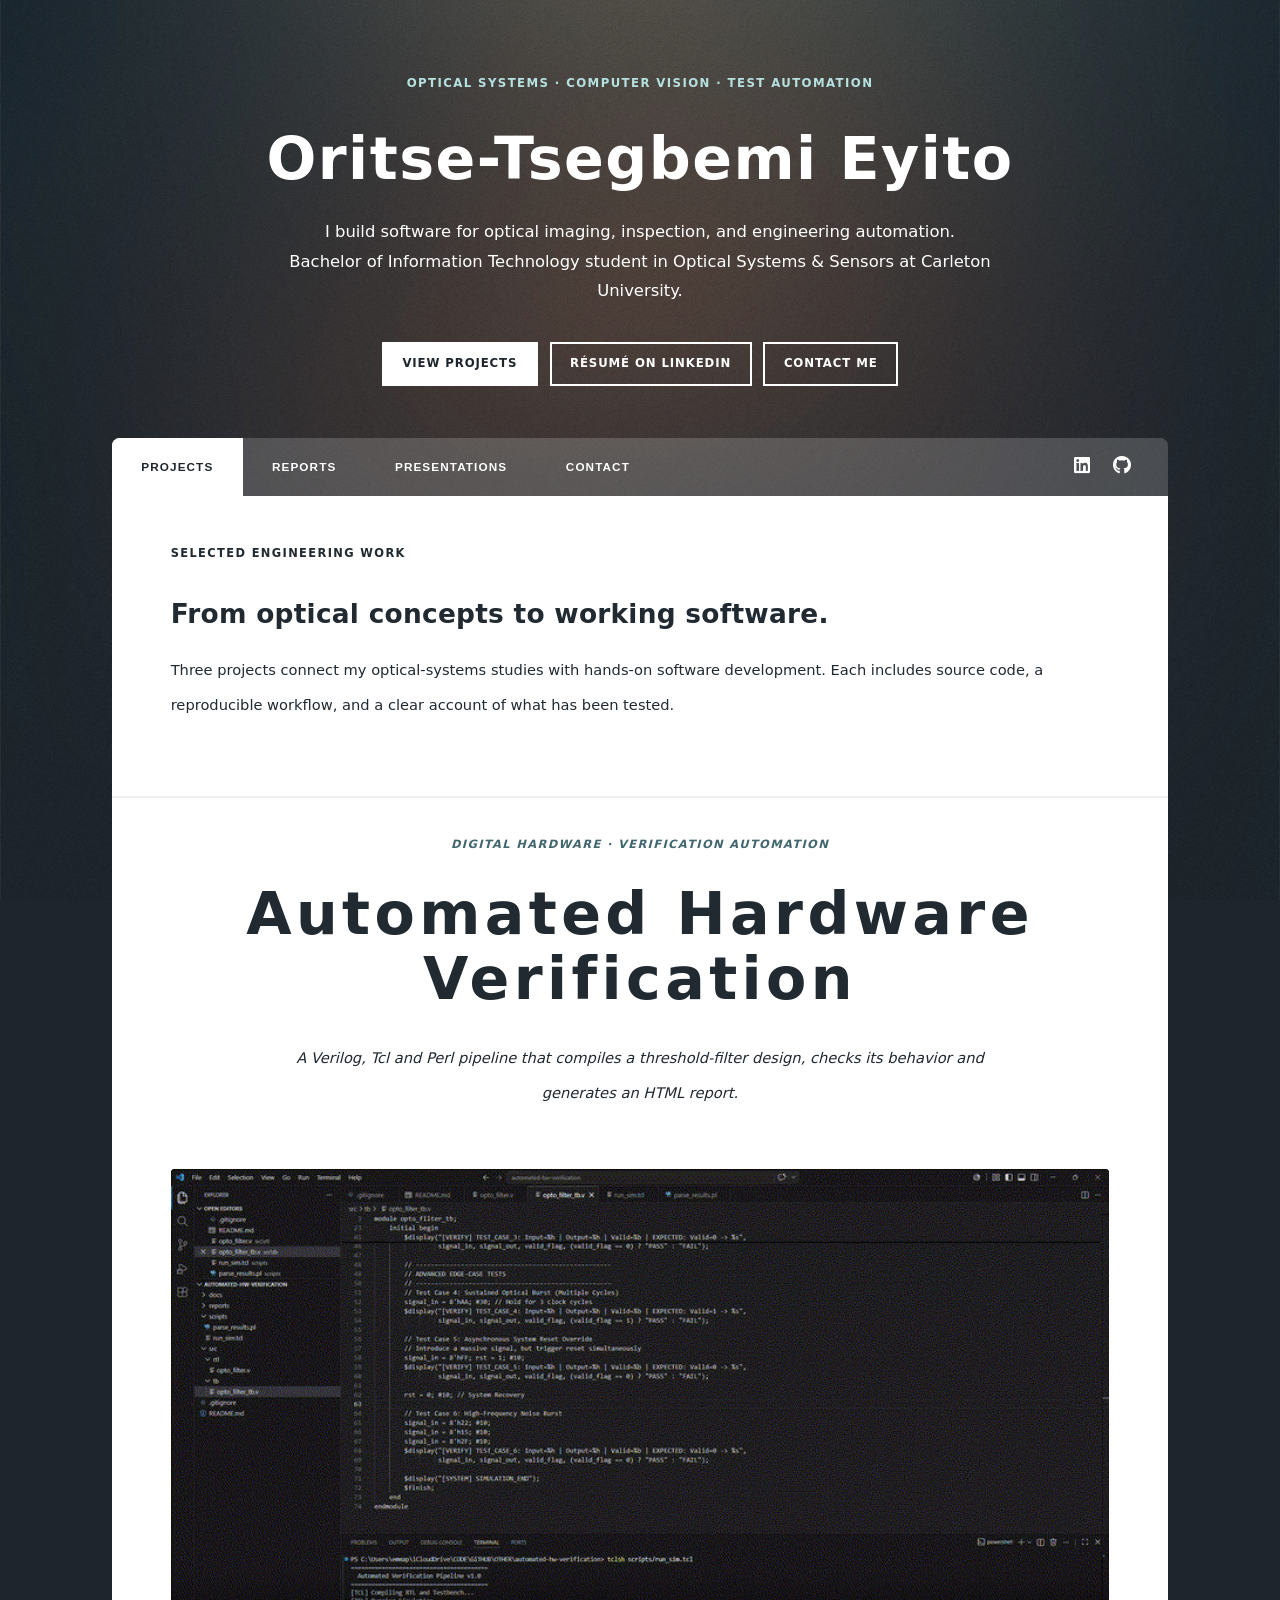
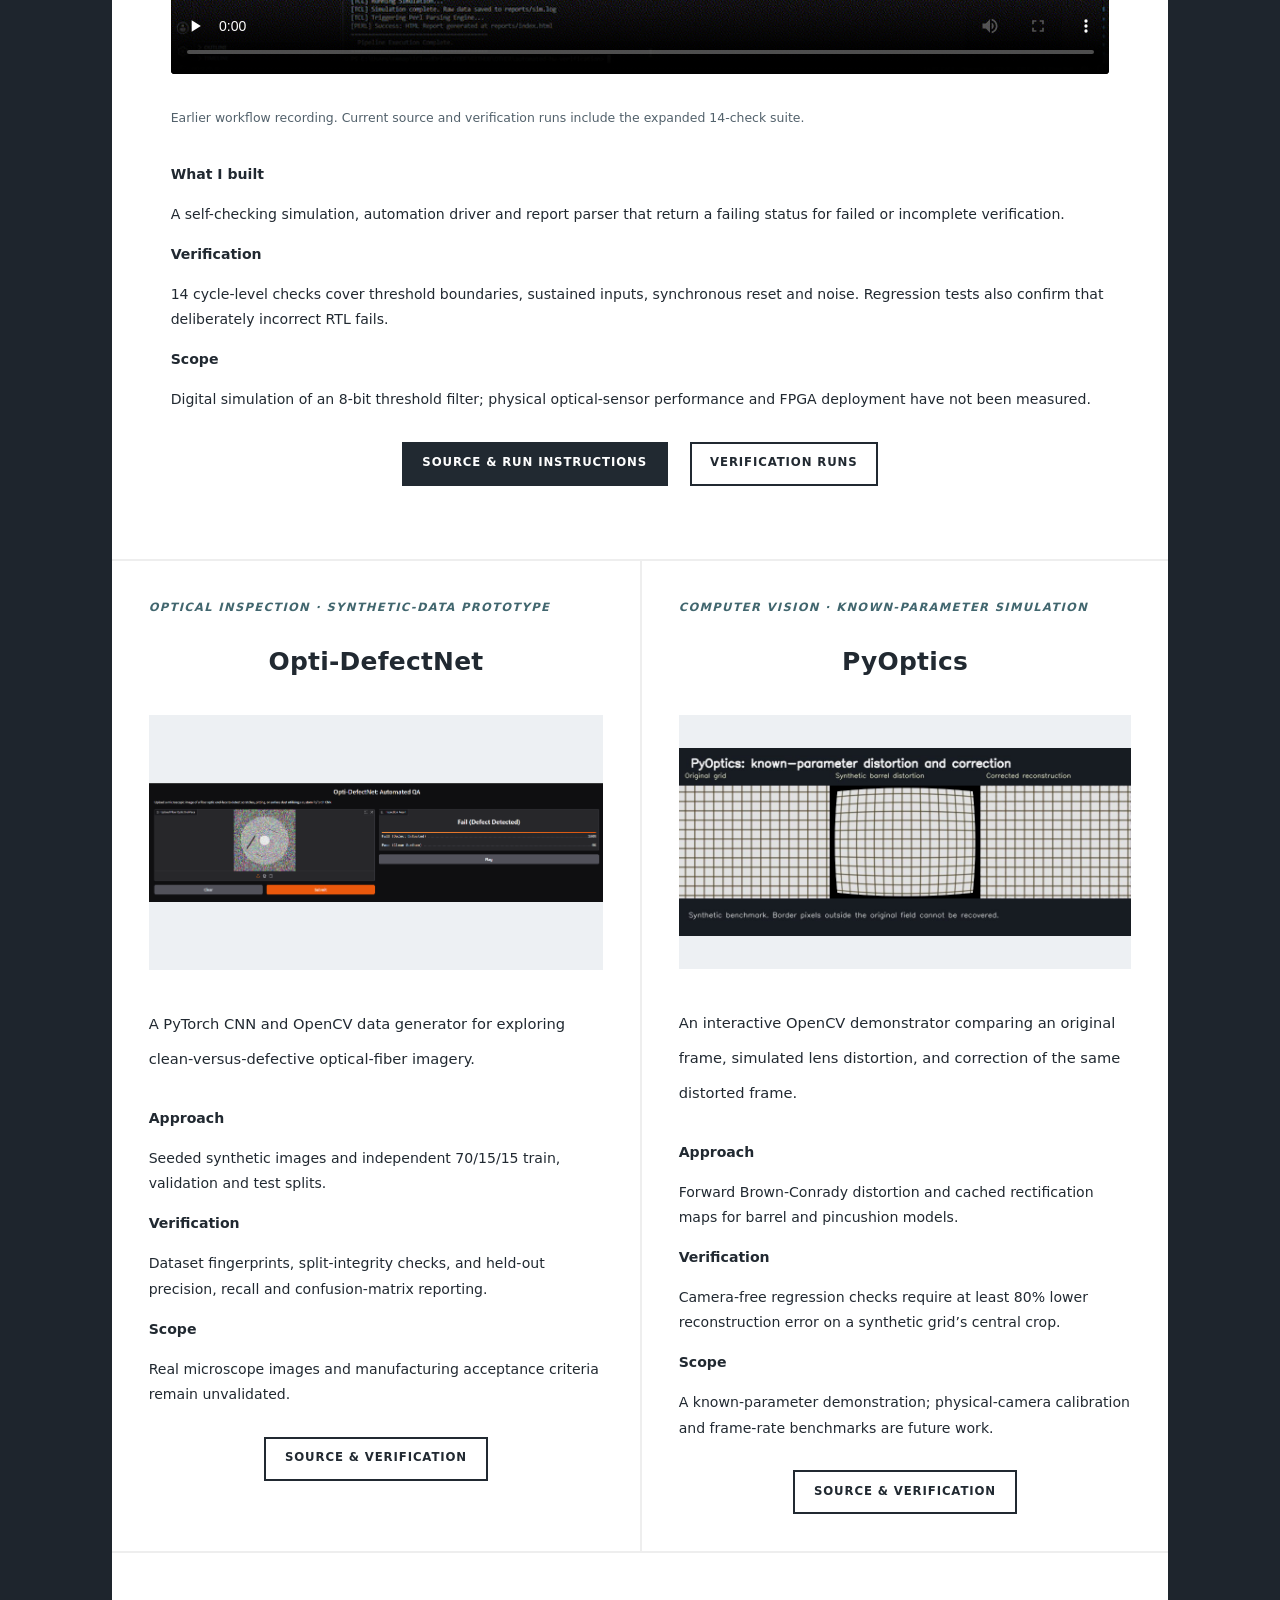
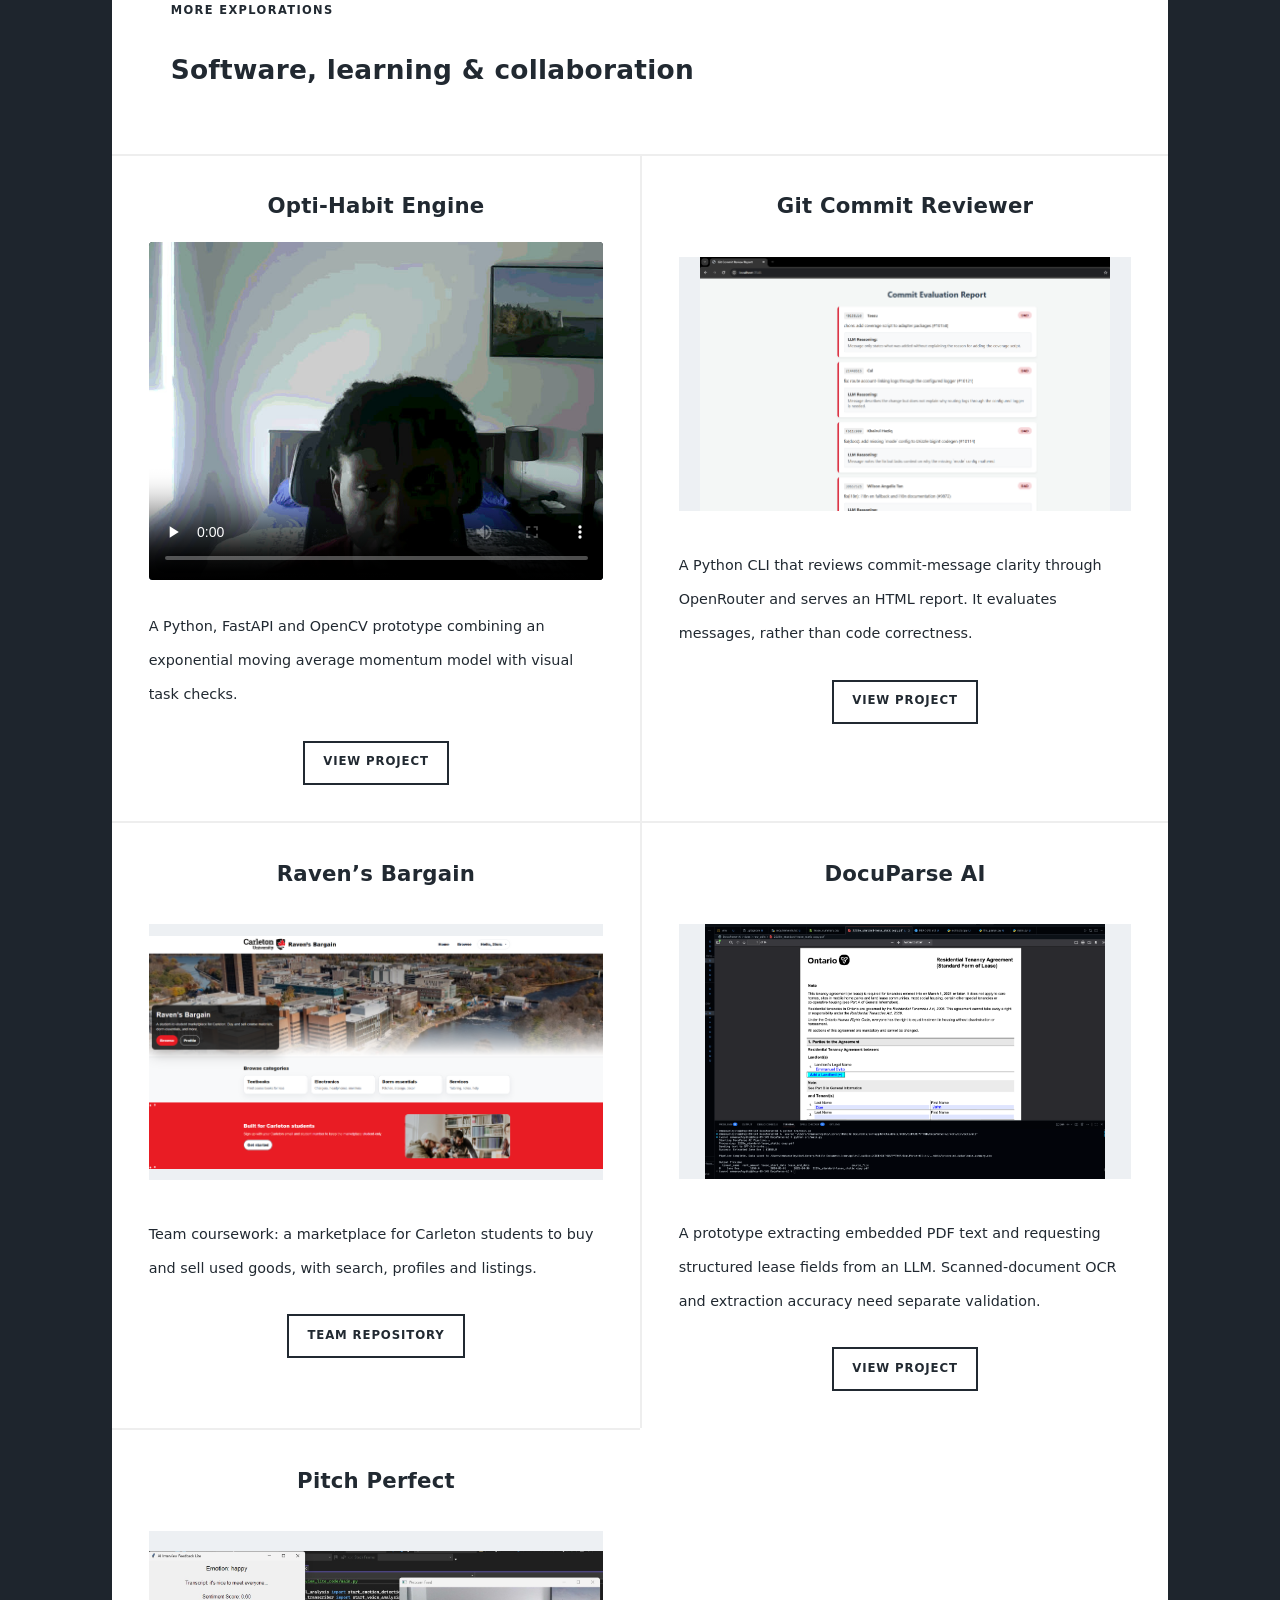
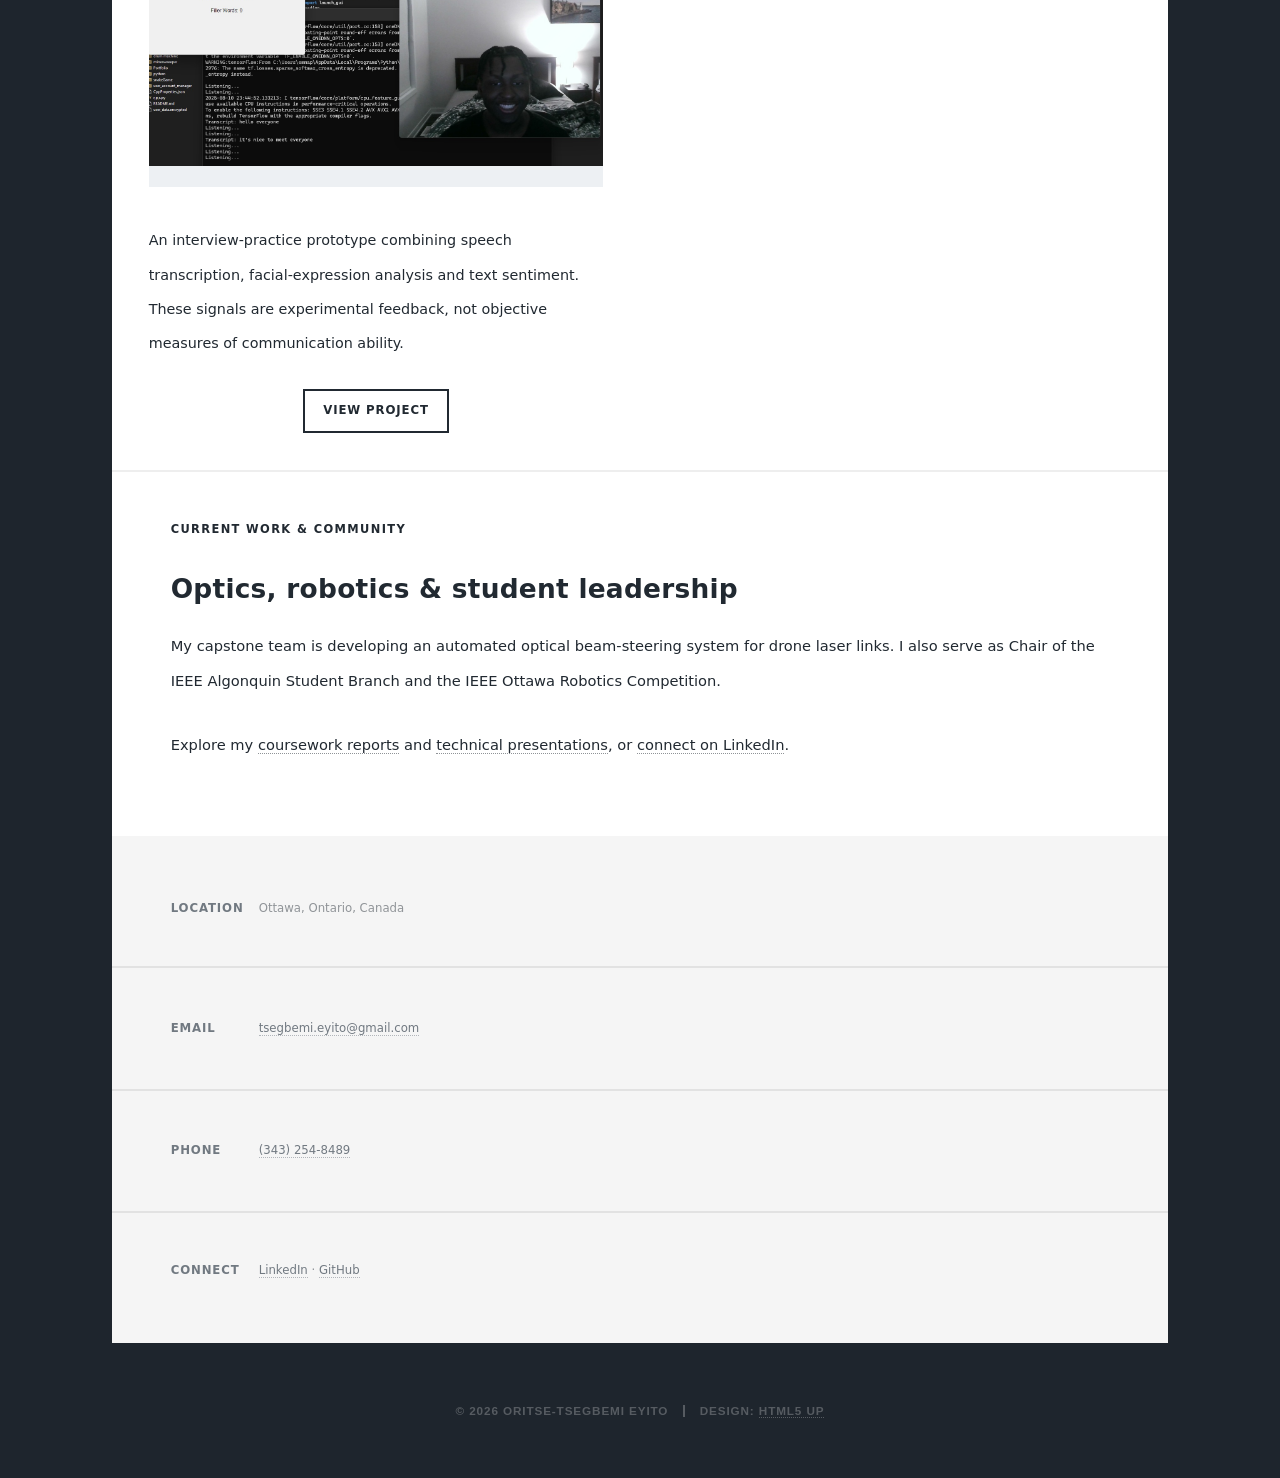
==== commit a0a922cf: "Keep the compact introduction visible when projects enter the viewport" ====
--- a/index.html
+++ b/index.html
@@ -10,7 +10,7 @@
 <meta property="og:url" content="https://eyitocode.github.io/Portfolio.io/">
 <meta property="og:image" content="https://eyitocode.github.io/Portfolio.io/images/Projects/pyoptics_validation.jpg">
 <meta name="twitter:card" content="summary_large_image">
-<link rel="stylesheet" href="assets/css/main.css"><link rel="stylesheet" href="assets/css/portfolio.css">
+<link rel="stylesheet" href="assets/css/main.css"><link rel="stylesheet" href="assets/css/portfolio.css?v=20261110.3">
 </head><body>
 <a class="skip-link" href="#main">Skip to projects</a>
 <div id="wrapper">
@@ -63,5 +63,5 @@
 <script defer src="assets/js/browser.min.js"></script>
 <script defer src="assets/js/breakpoints.min.js"></script>
 <script defer src="assets/js/util.js"></script>
-<script defer src="assets/js/main.js"></script>
+<script defer src="assets/js/main.js?v=20261110.3"></script>
 </body></html>
--- a/assets/css/portfolio.css
+++ b/assets/css/portfolio.css
@@ -54,3 +54,5 @@
 
 #intro + #header + #nav { margin-top: 0; }
 .media-note { font-size: .85rem; color: #52616b; }
+
+#intro.hidden { opacity: 1; visibility: visible; transform: none; pointer-events: auto; }
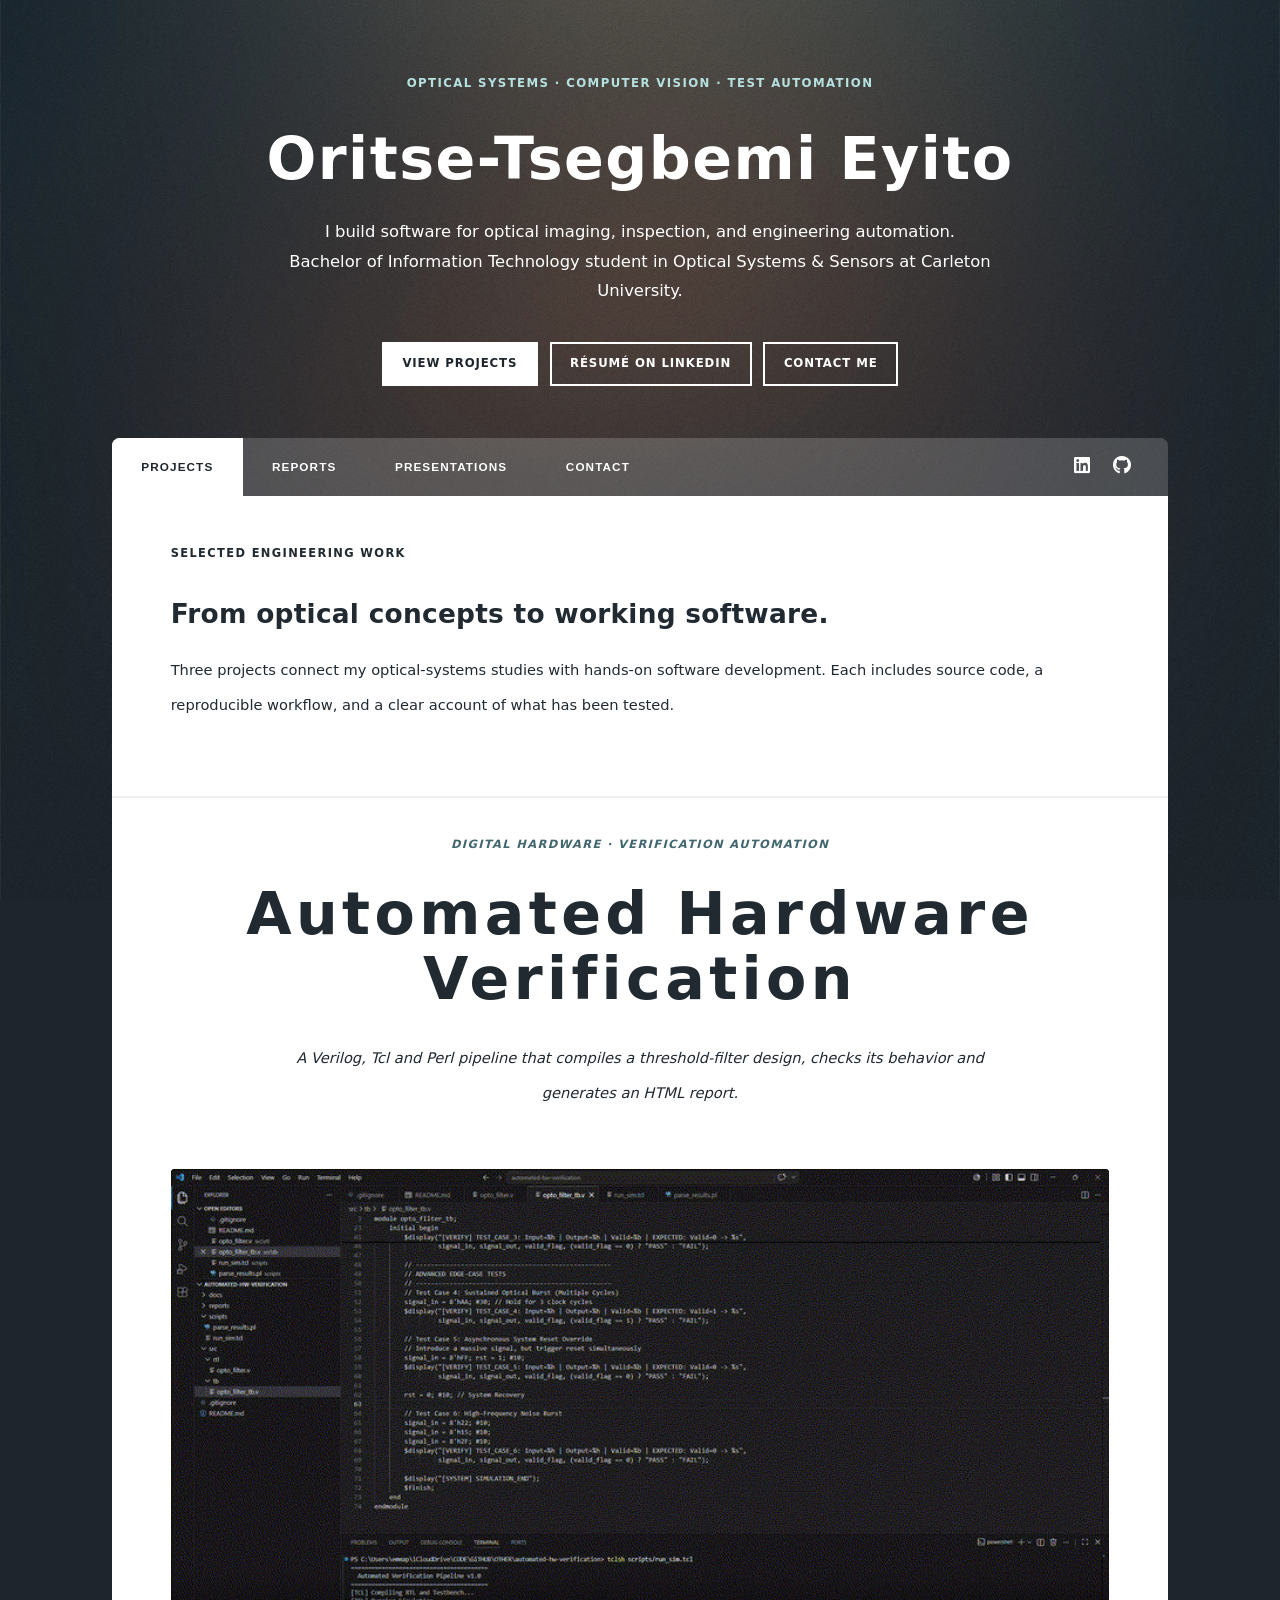
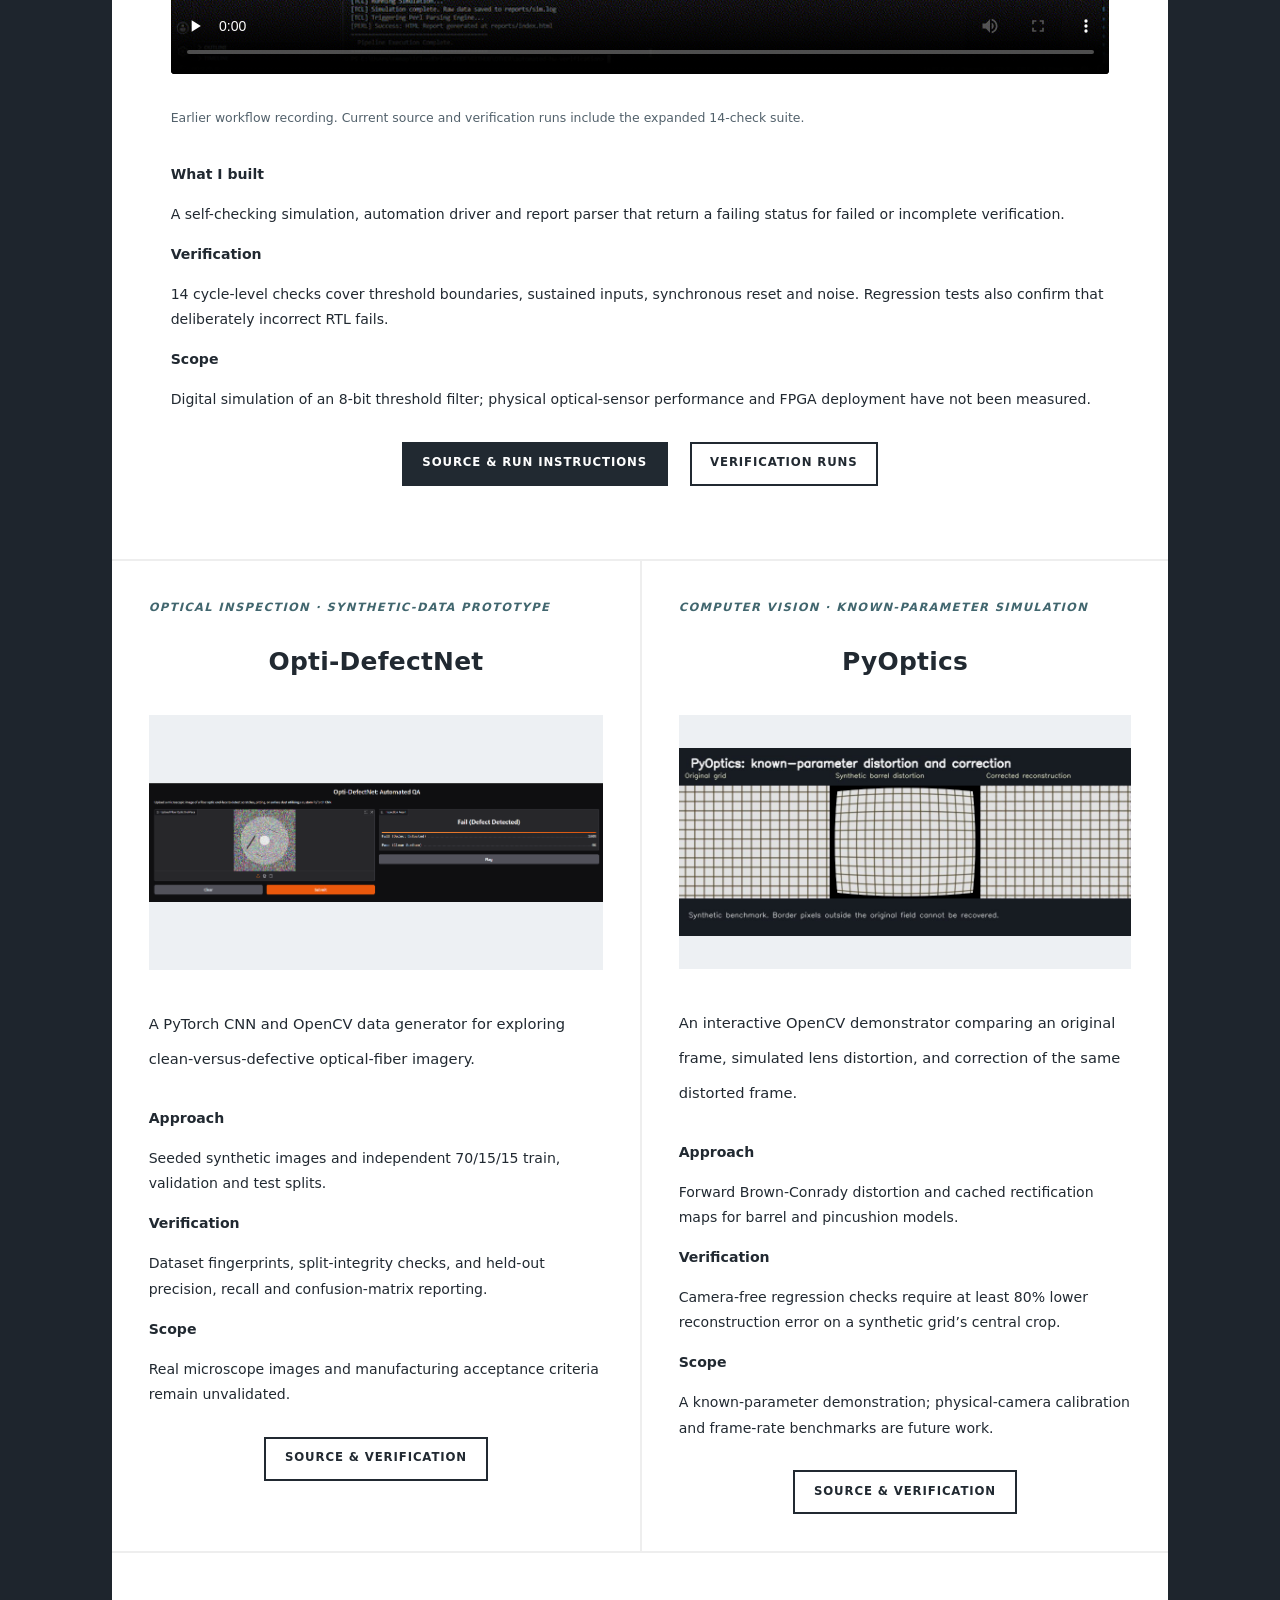
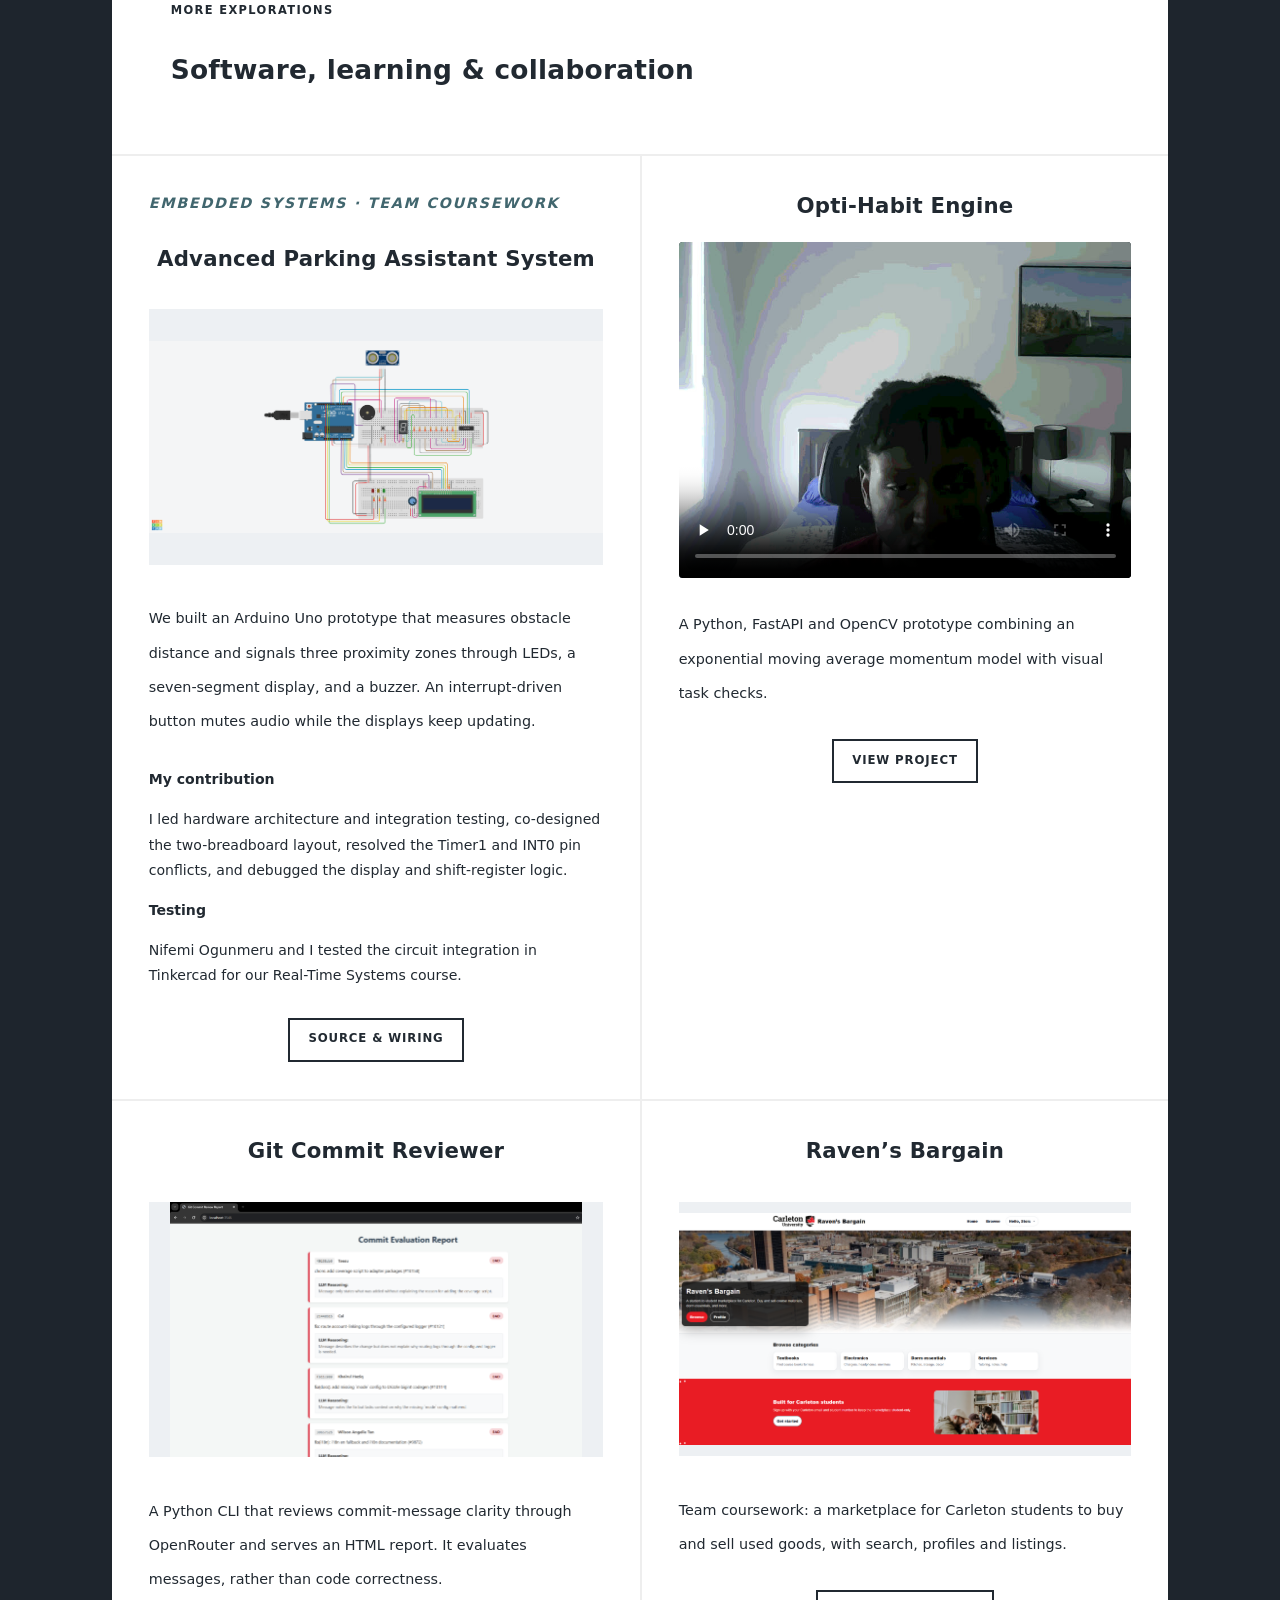
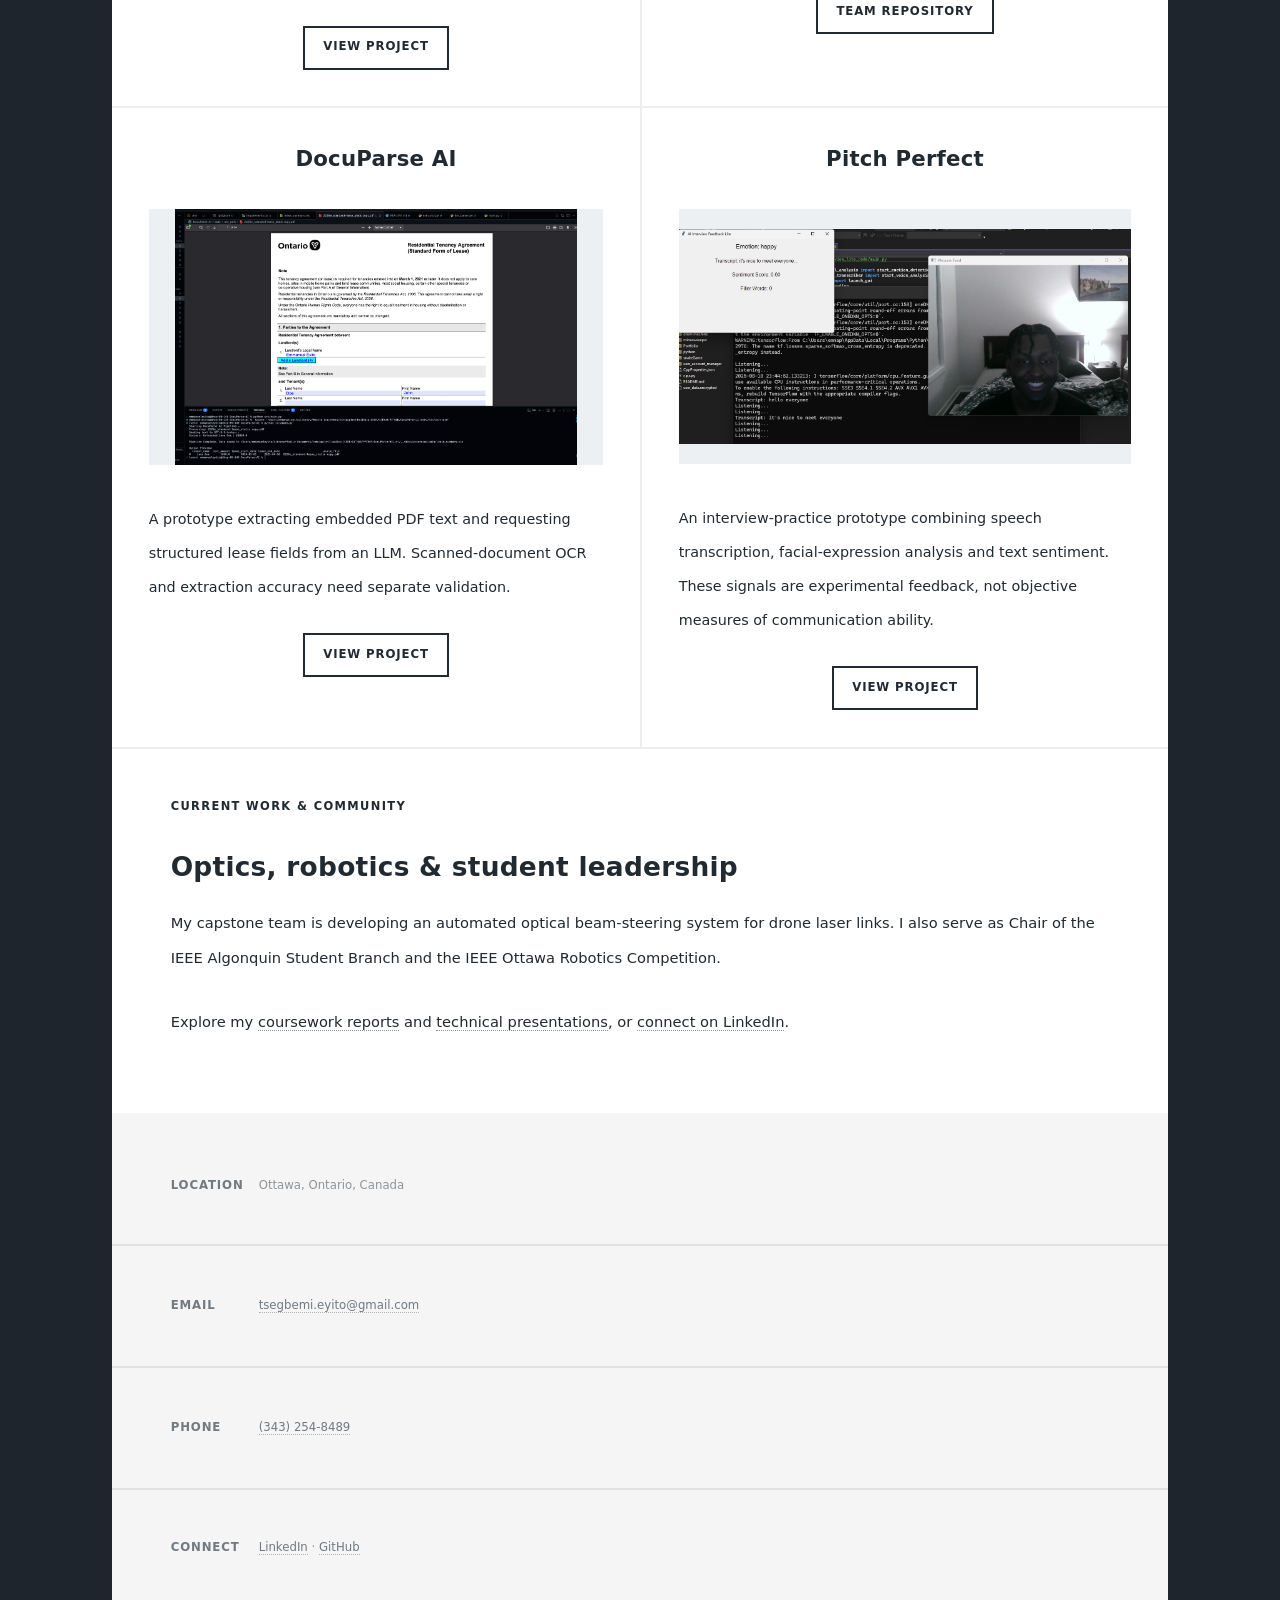
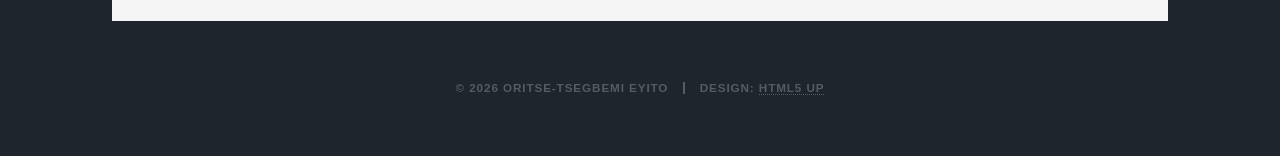
==== commit 7e17469e: "Add the Arduino parking assistant project" ====
--- a/index.html
+++ b/index.html
@@ -44,7 +44,14 @@
 <p>An interactive OpenCV demonstrator comparing an original frame, simulated lens distortion, and correction of the same distorted frame.</p><dl class="project-facts"><dt>Approach</dt><dd>Forward Brown-Conrady distortion and cached rectification maps for barrel and pincushion models.</dd><dt>Verification</dt><dd>Camera-free regression checks require at least 80% lower reconstruction error on a synthetic grid’s central crop.</dd><dt>Scope</dt><dd>A known-parameter demonstration; physical-camera calibration and frame-rate benchmarks are future work.</dd></dl>
 <ul class="actions special"><li><a class="button" href="https://github.com/EyitoCODE/PyOptics-Correction">Source &amp; verification</a></li></ul></article></section>
 <section class="portfolio-intro"><p class="eyebrow">More explorations</p><h2>Software, learning &amp; collaboration</h2></section>
-<section class="posts secondary-projects"><article><header><h2><a href="https://github.com/EyitoCODE/opti-habit-engine">Opti-Habit Engine</a></h2></header><video class="project-video" controls preload="none" poster="images/Projects/opti_habit_demo.jpg" aria-label="Opti-Habit Engine demonstration"><source src="images/Projects/opti_habit_demo.mp4" type="video/mp4"><a href="https://github.com/EyitoCODE/opti-habit-engine">View demonstration.</a></video><p>A Python, FastAPI and OpenCV prototype combining an exponential moving average momentum model with visual task checks.</p><ul class="actions special"><li><a class="button" href="https://github.com/EyitoCODE/opti-habit-engine">View project</a></li></ul></article>
+<section class="posts secondary-projects"><article id="parking-assistant">
+<header><p class="project-tag">Embedded systems · Team coursework</p><h2><a href="https://github.com/EyitoCODE/advanced-parking-assistant">Advanced Parking Assistant System</a></h2></header>
+<a class="image fit" href="https://github.com/EyitoCODE/advanced-parking-assistant"><img loading="lazy" decoding="async" src="images/Projects/parking_assistant_circuit.png" alt="Arduino Uno and HC-SR04 wired to a buzzer, seven-segment display, LEDs and LCD across two breadboards in Tinkercad" width="1920" height="814"></a>
+<p>We built an Arduino Uno prototype that measures obstacle distance and signals three proximity zones through LEDs, a seven-segment display, and a buzzer. An interrupt-driven button mutes audio while the displays keep updating.</p>
+<dl class="project-facts"><dt>My contribution</dt><dd>I led hardware architecture and integration testing, co-designed the two-breadboard layout, resolved the Timer1 and INT0 pin conflicts, and debugged the display and shift-register logic.</dd>
+<dt>Testing</dt><dd>Nifemi Ogunmeru and I tested the circuit integration in Tinkercad for our Real-Time Systems course.</dd></dl>
+<ul class="actions special"><li><a class="button" href="https://github.com/EyitoCODE/advanced-parking-assistant">Source &amp; wiring</a></li></ul></article>
+<article><header><h2><a href="https://github.com/EyitoCODE/opti-habit-engine">Opti-Habit Engine</a></h2></header><video class="project-video" controls preload="none" poster="images/Projects/opti_habit_demo.jpg" aria-label="Opti-Habit Engine demonstration"><source src="images/Projects/opti_habit_demo.mp4" type="video/mp4"><a href="https://github.com/EyitoCODE/opti-habit-engine">View demonstration.</a></video><p>A Python, FastAPI and OpenCV prototype combining an exponential moving average momentum model with visual task checks.</p><ul class="actions special"><li><a class="button" href="https://github.com/EyitoCODE/opti-habit-engine">View project</a></li></ul></article>
 <article><header><h2><a href="https://github.com/EyitoCODE/Git-commit-reviewer">Git Commit Reviewer</a></h2></header><a class="image fit" href="https://github.com/EyitoCODE/Git-commit-reviewer"><img loading="lazy" decoding="async" src="images/Projects/git-commit-review-report.png" alt="Git Commit Reviewer project demonstration" width="960" height="540"></a><p>A Python CLI that reviews commit-message clarity through OpenRouter and serves an HTML report. It evaluates messages, rather than code correctness.</p><ul class="actions special"><li><a class="button" href="https://github.com/EyitoCODE/Git-commit-reviewer">View project</a></li></ul></article>
 <article><header><h2><a href="https://github.com/Carleton-BIT/group-projects-team-2-gradient-group">Raven’s Bargain</a></h2></header><a class="image fit" href="https://github.com/Carleton-BIT/group-projects-team-2-gradient-group"><img loading="lazy" decoding="async" src="images/Projects/ravens_bargain_demo.png" alt="Raven’s Bargain project demonstration" width="960" height="540"></a><p>Team coursework: a marketplace for Carleton students to buy and sell used goods, with search, profiles and listings.</p><ul class="actions special"><li><a class="button" href="https://github.com/Carleton-BIT/group-projects-team-2-gradient-group">Team repository</a></li></ul></article>
 <article><header><h2><a href="https://github.com/EyitoCODE/DocuParse-AI">DocuParse AI</a></h2></header><a class="image fit" href="https://github.com/EyitoCODE/DocuParse-AI"><img loading="lazy" decoding="async" src="images/Projects/Parse_demo.png" alt="DocuParse AI project demonstration" width="960" height="540"></a><p>A prototype extracting embedded PDF text and requesting structured lease fields from an LLM. Scanned-document OCR and extraction accuracy need separate validation.</p><ul class="actions special"><li><a class="button" href="https://github.com/EyitoCODE/DocuParse-AI">View project</a></li></ul></article>
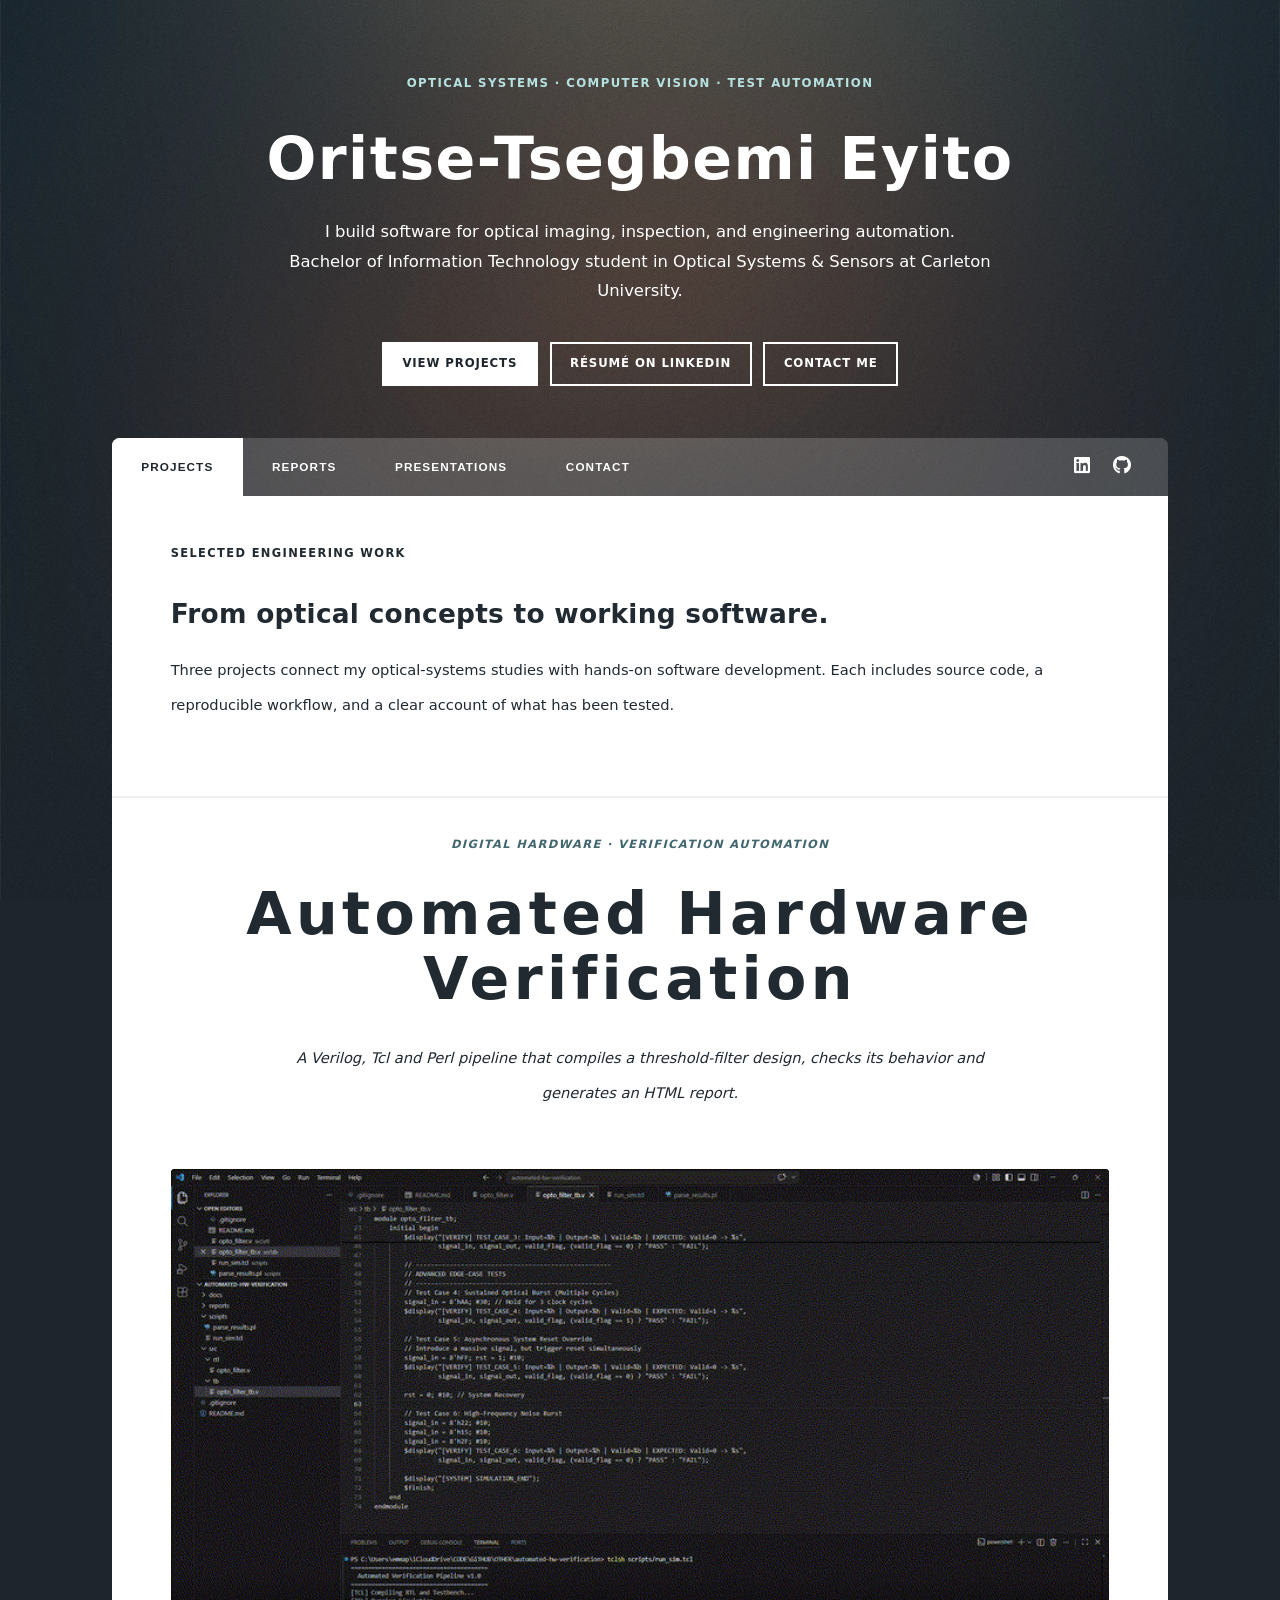
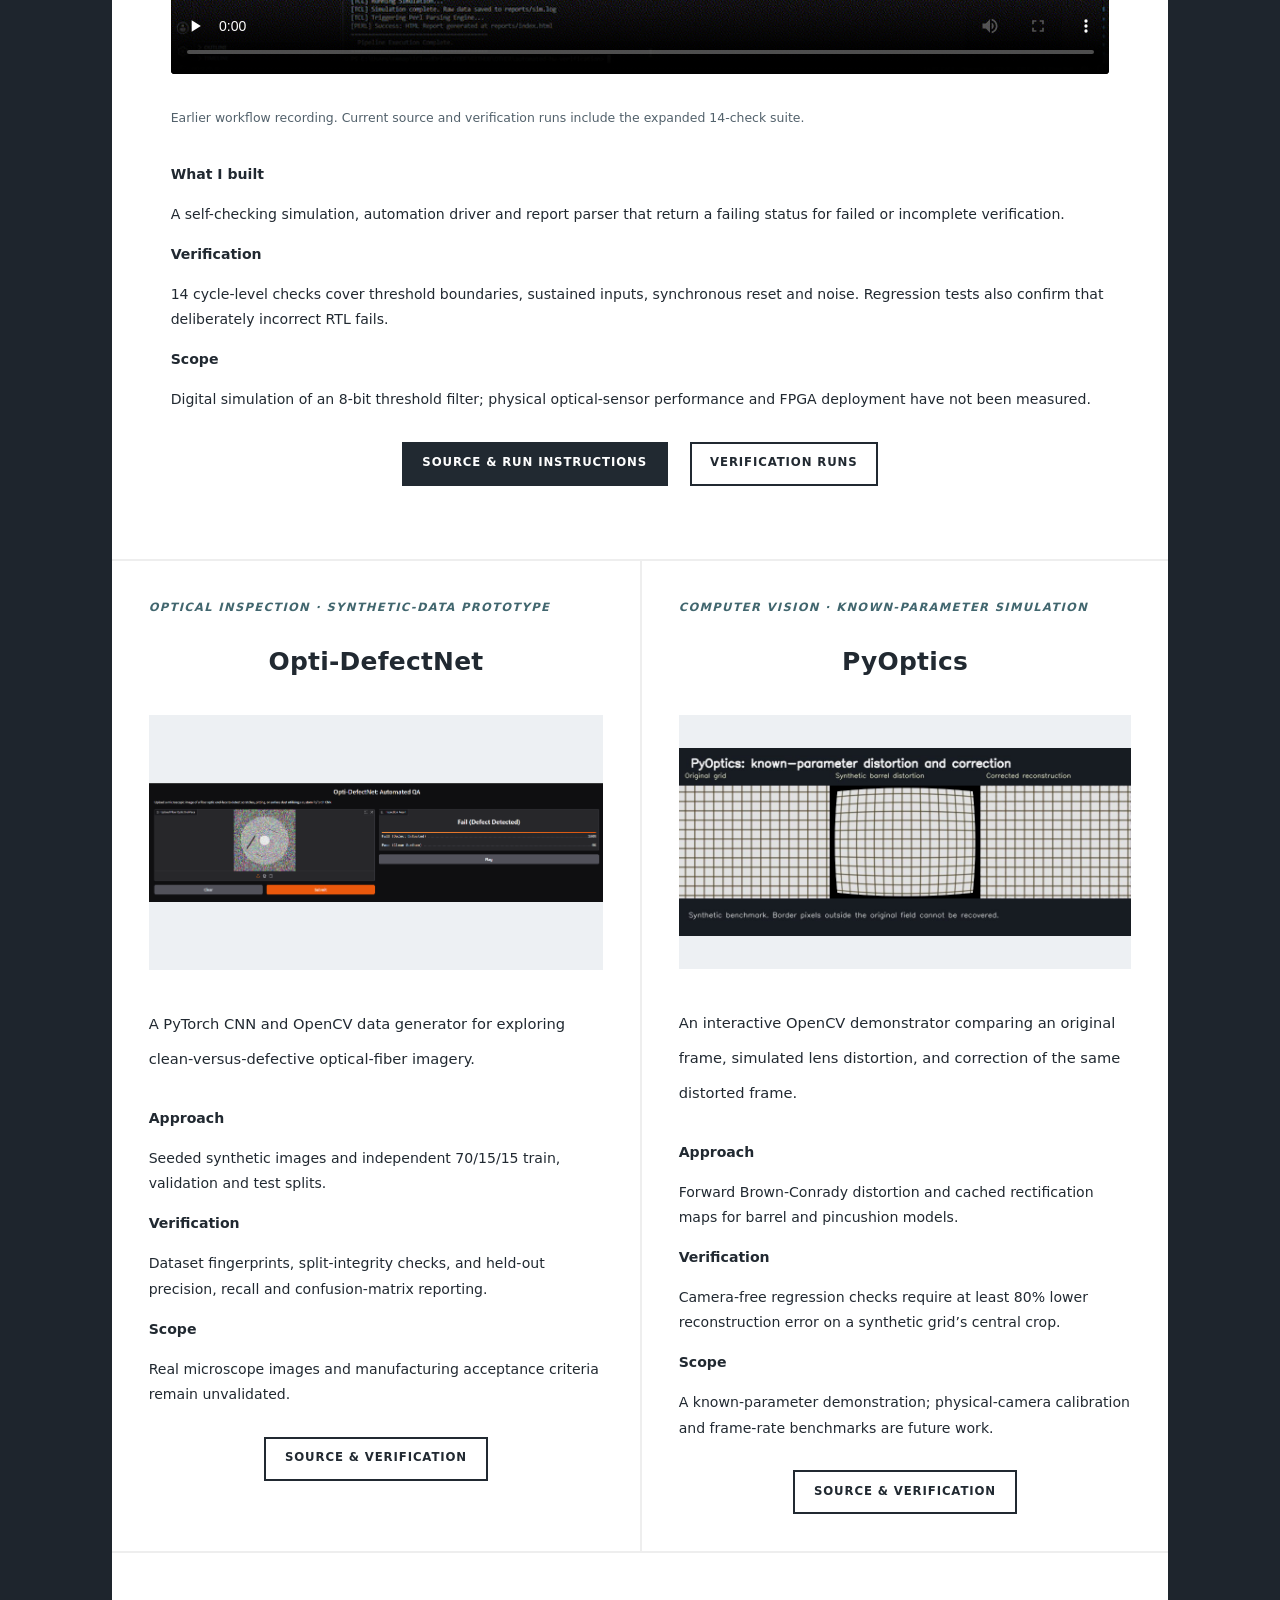
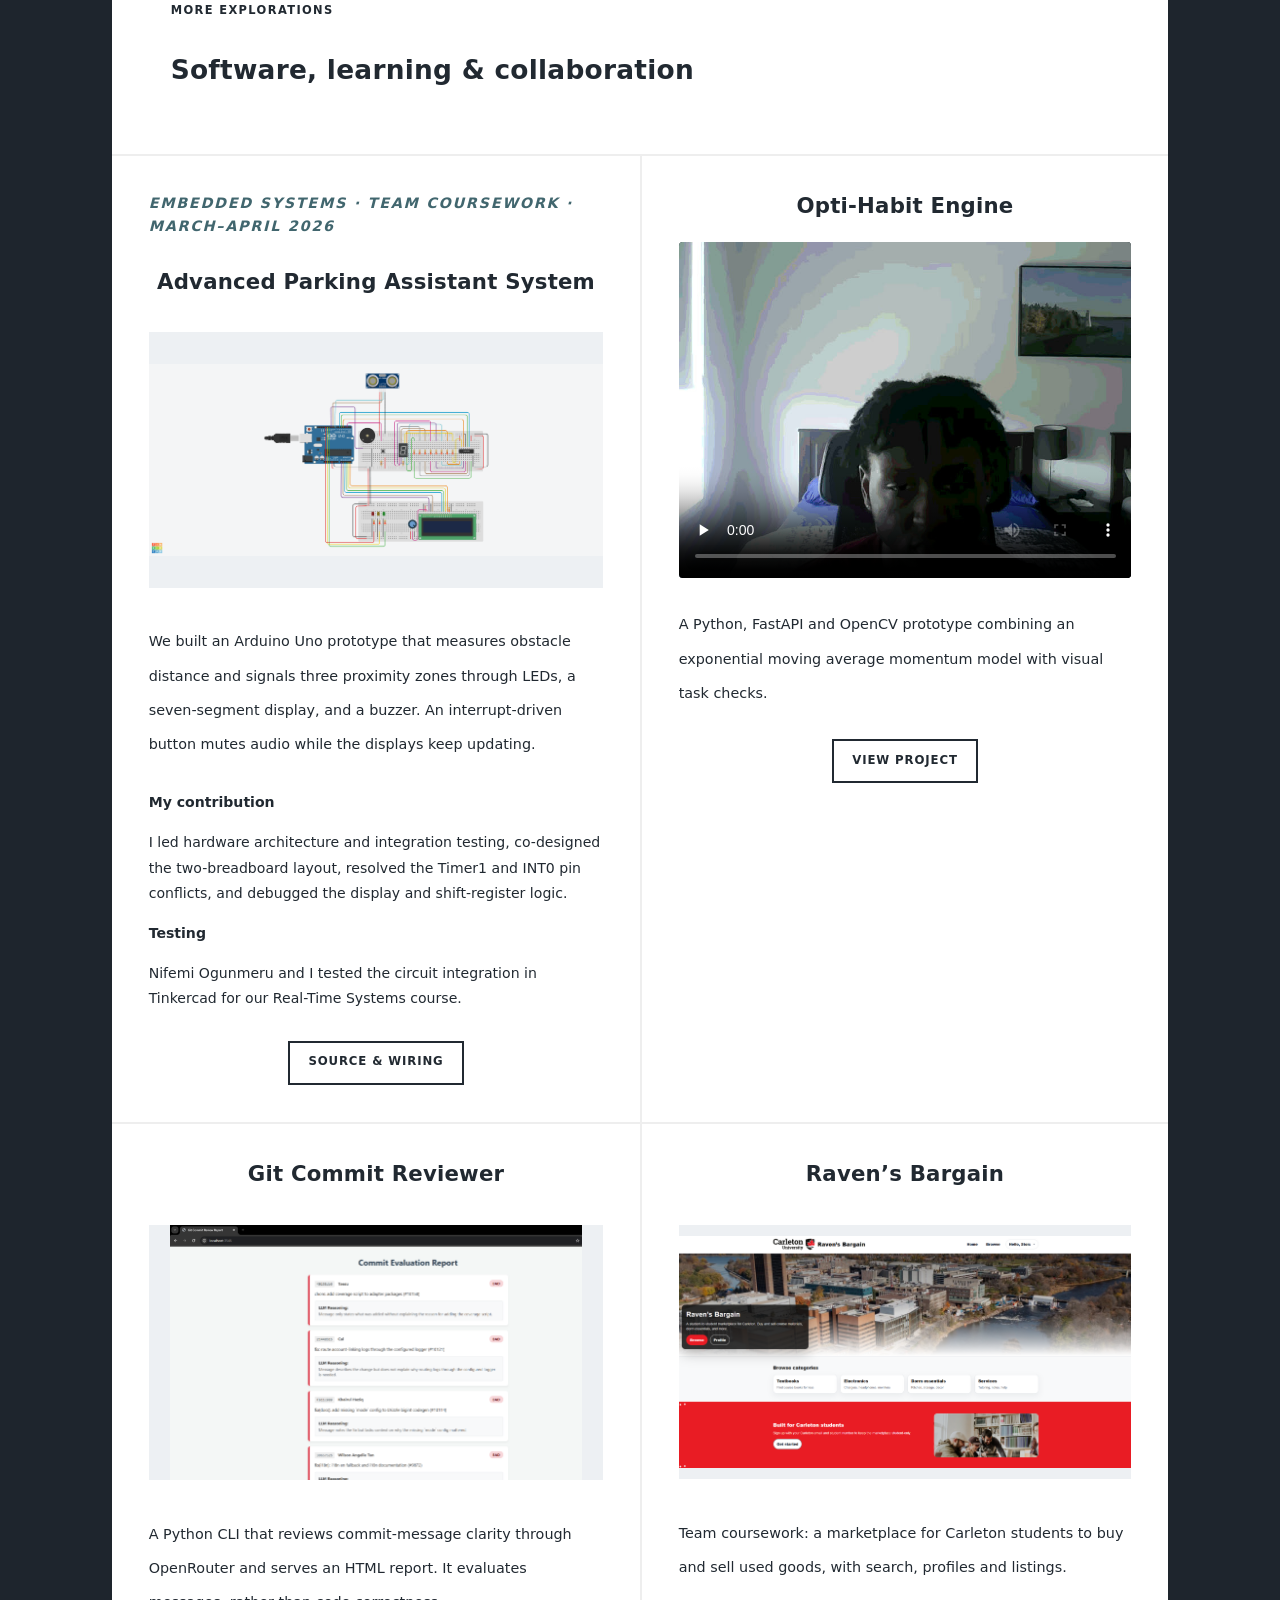
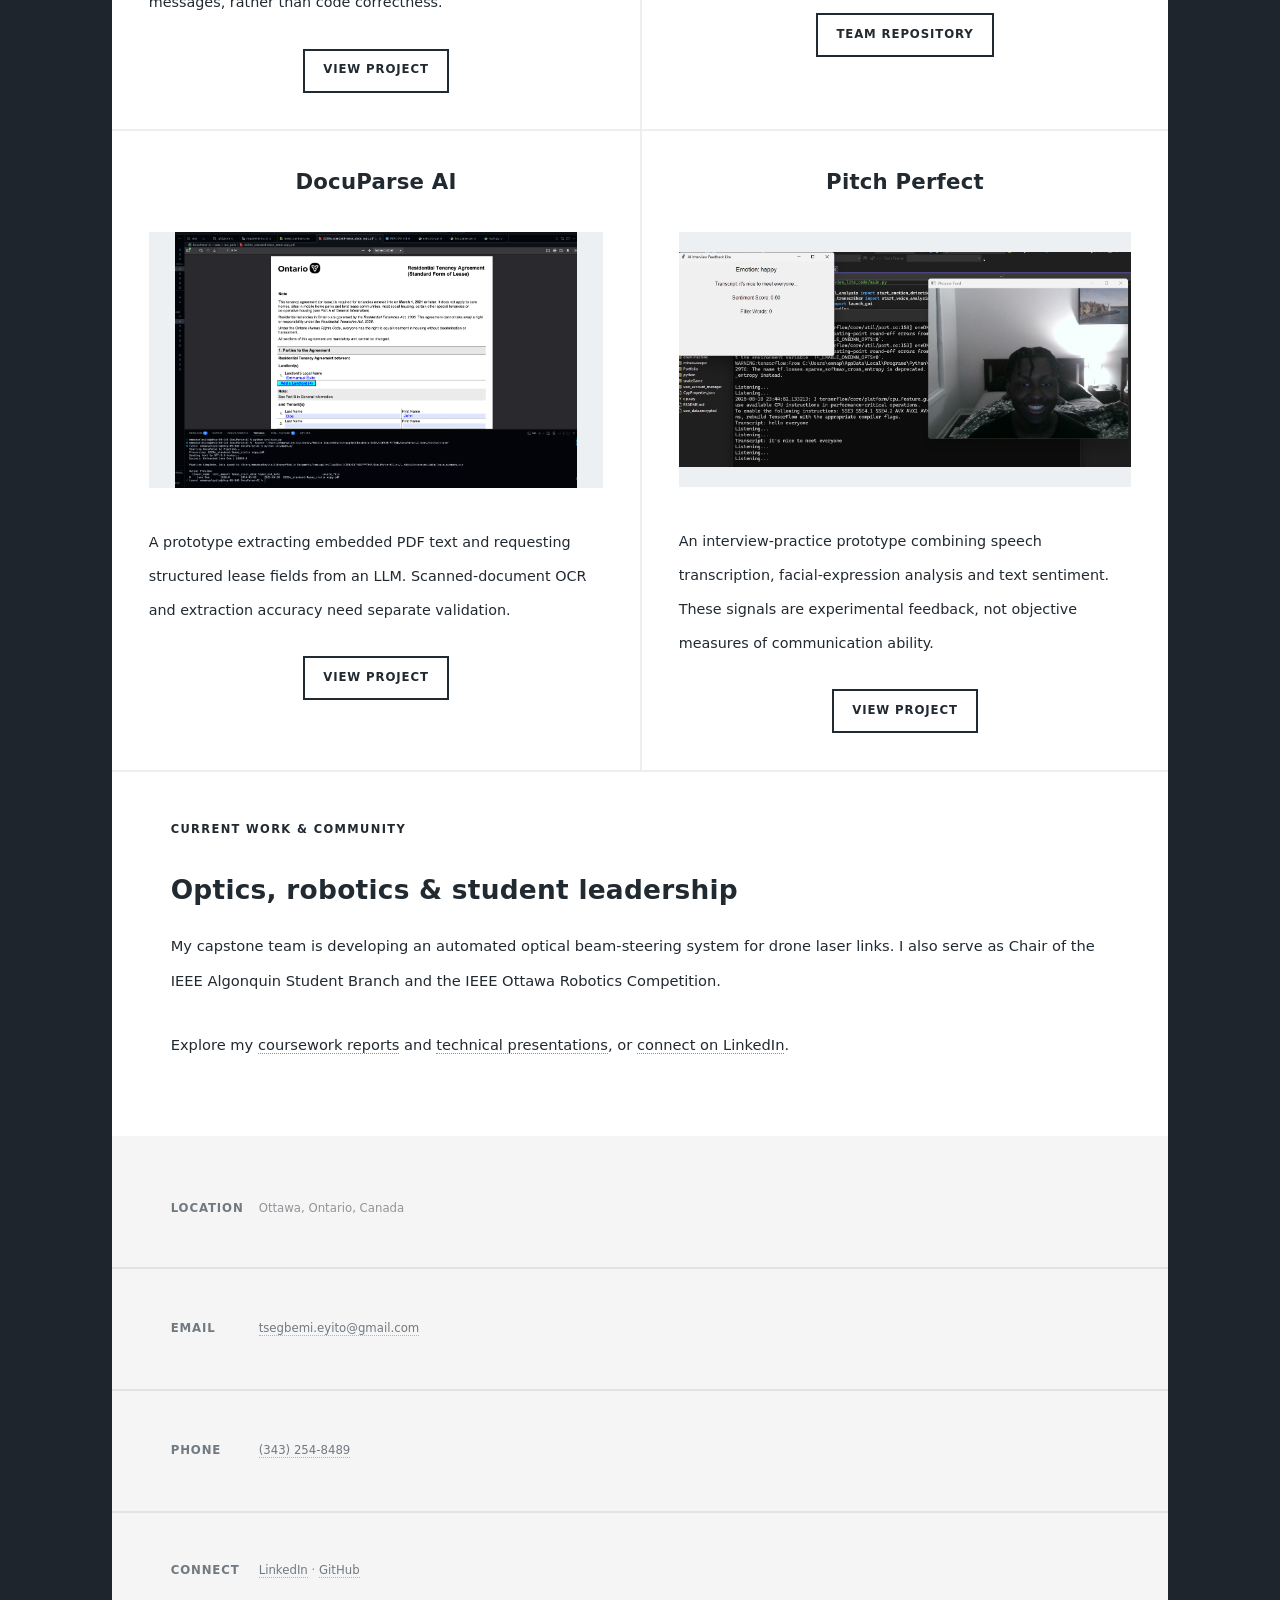
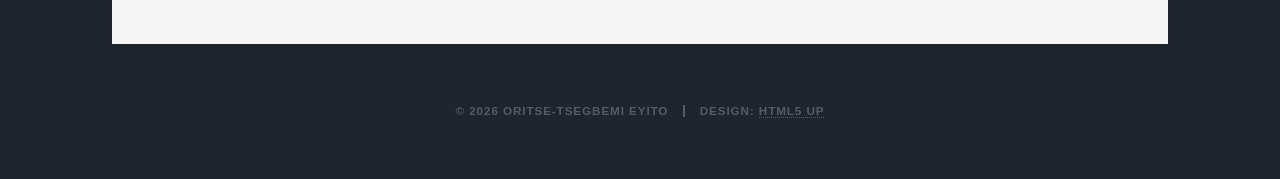
==== commit c761b604: "Date the Arduino parking assistant project" ====
--- a/index.html
+++ b/index.html
@@ -45,7 +45,7 @@
 <ul class="actions special"><li><a class="button" href="https://github.com/EyitoCODE/PyOptics-Correction">Source &amp; verification</a></li></ul></article></section>
 <section class="portfolio-intro"><p class="eyebrow">More explorations</p><h2>Software, learning &amp; collaboration</h2></section>
 <section class="posts secondary-projects"><article id="parking-assistant">
-<header><p class="project-tag">Embedded systems · Team coursework</p><h2><a href="https://github.com/EyitoCODE/advanced-parking-assistant">Advanced Parking Assistant System</a></h2></header>
+<header><p class="project-tag">Embedded systems · Team coursework · March–April 2026</p><h2><a href="https://github.com/EyitoCODE/advanced-parking-assistant">Advanced Parking Assistant System</a></h2></header>
 <a class="image fit" href="https://github.com/EyitoCODE/advanced-parking-assistant"><img loading="lazy" decoding="async" src="images/Projects/parking_assistant_circuit.png" alt="Arduino Uno and HC-SR04 wired to a buzzer, seven-segment display, LEDs and LCD across two breadboards in Tinkercad" width="1920" height="814"></a>
 <p>We built an Arduino Uno prototype that measures obstacle distance and signals three proximity zones through LEDs, a seven-segment display, and a buzzer. An interrupt-driven button mutes audio while the displays keep updating.</p>
 <dl class="project-facts"><dt>My contribution</dt><dd>I led hardware architecture and integration testing, co-designed the two-breadboard layout, resolved the Timer1 and INT0 pin conflicts, and debugged the display and shift-register logic.</dd>
